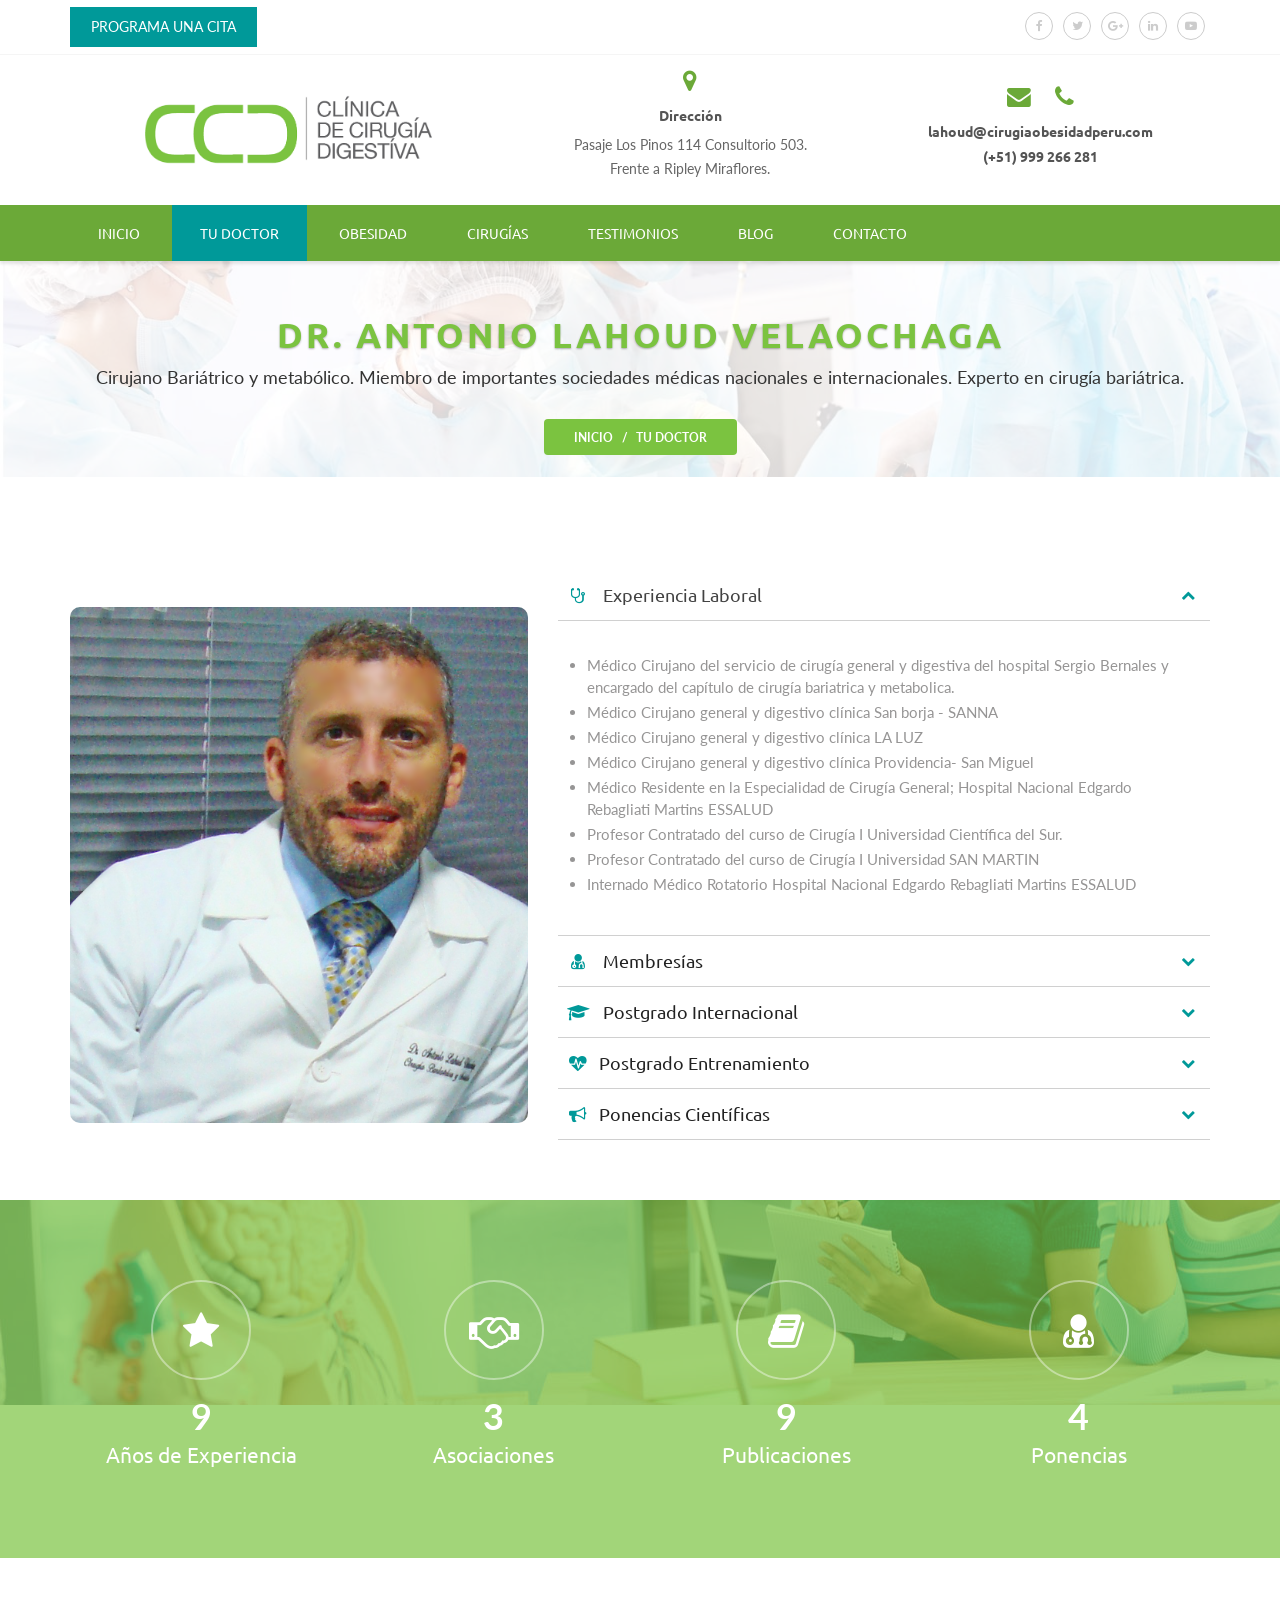
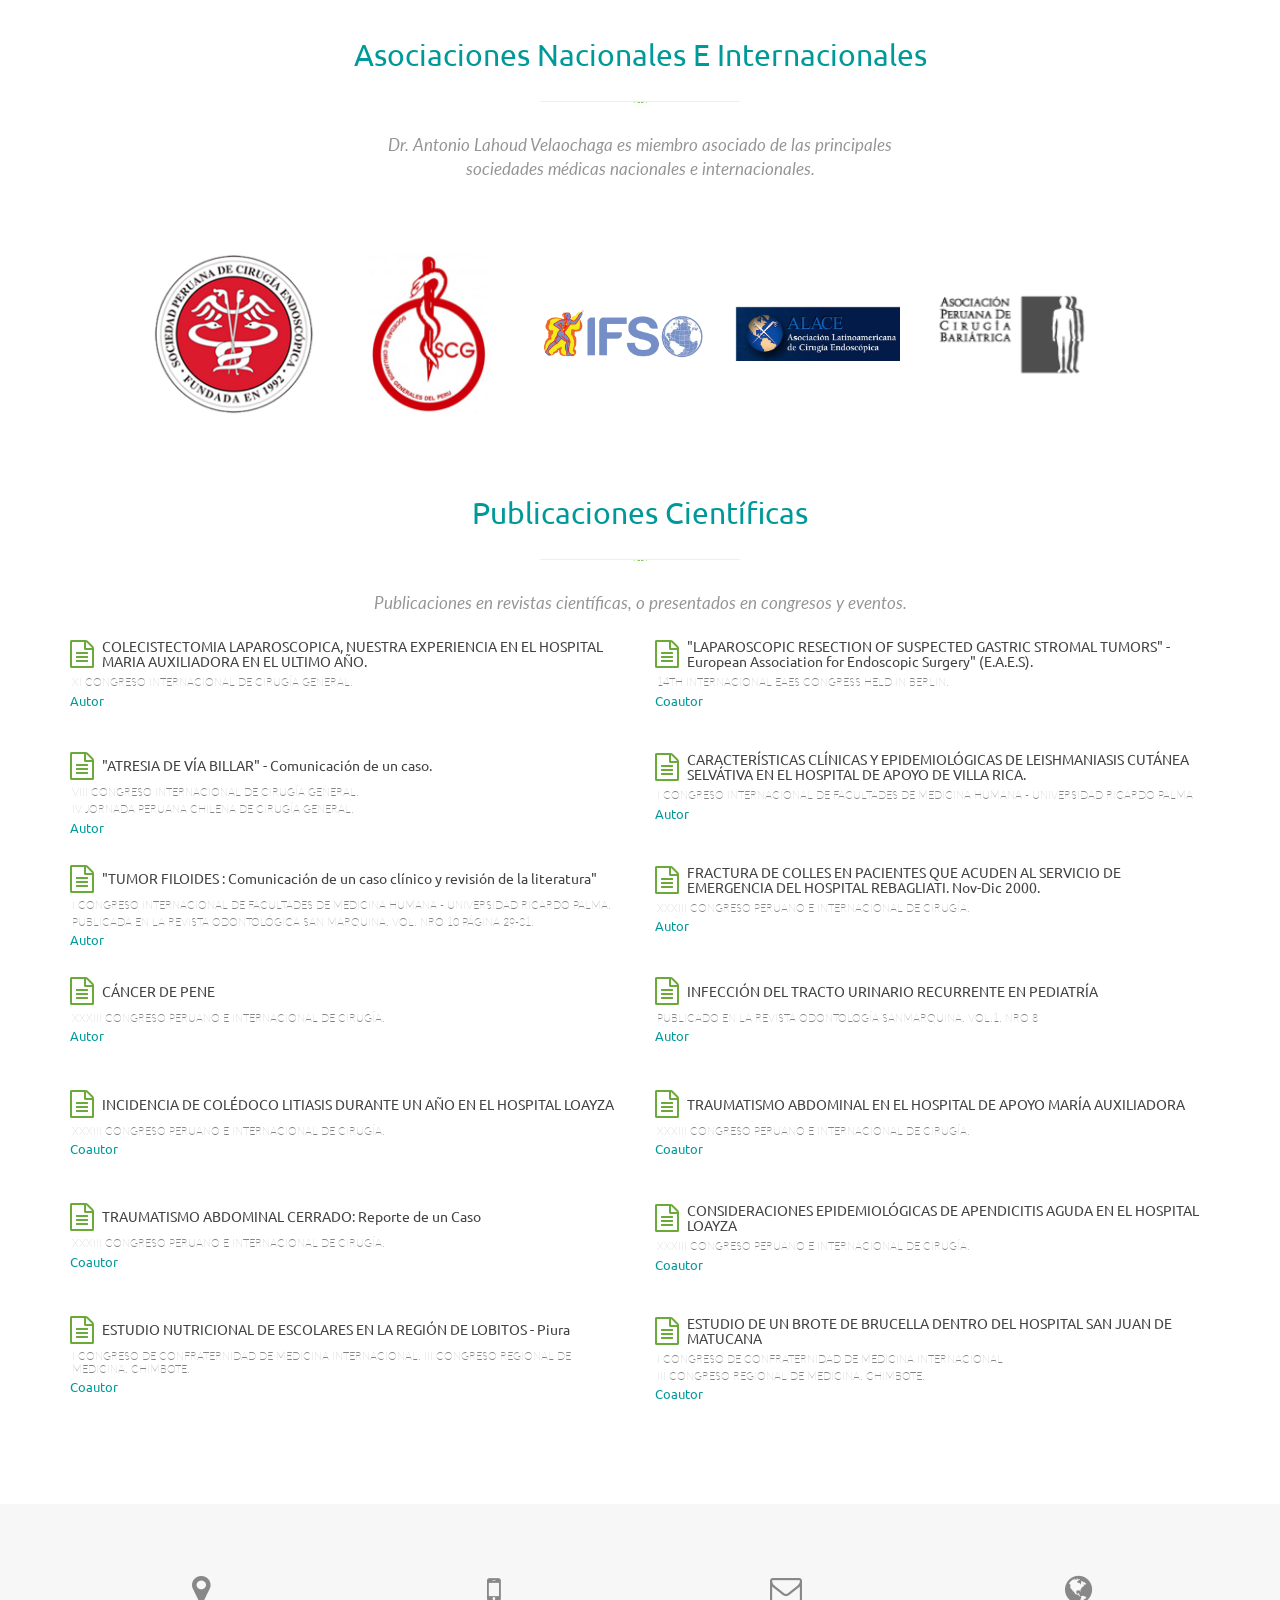
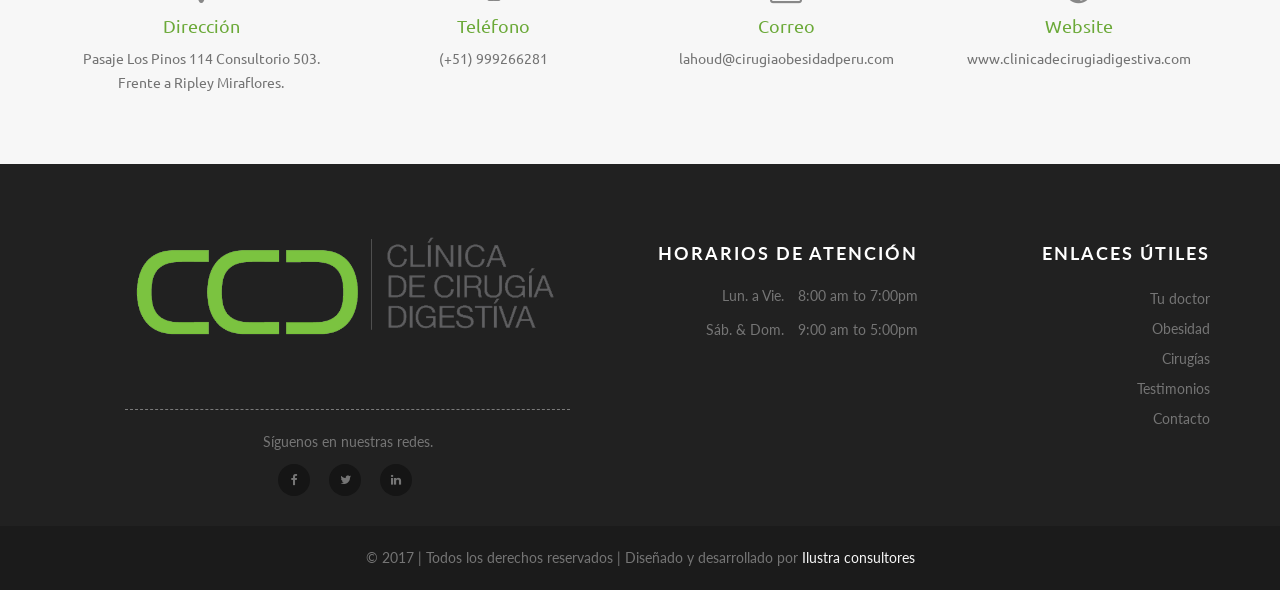
==== 02-about-us-1.html @ 81f784bb "Avance website 50%" ====
<!DOCTYPE html>
<html lang="es">
<head>
<meta charset="utf-8">
<meta name="viewport" content="width=device-width, initial-scale=1">
<meta http-equiv="X-UA-Compatible" content="ie=edge">
<title>Dr. Antonio Lahoud | Cirujano Bariátrico </title>
<meta name="keywords" content="">
<meta name="description" content="">
<meta name="author" content="Dr. Antonio Lahoud">
<meta name="theme-color" content="#7bc340">
<link rel="apple-touch-icon" sizes="180x180" href="images/favicons/apple-touch-icon.png">
<link rel="icon" type="image/png" sizes="32x32" href="images/favicons/favicon-32x32.png">
<link rel="icon" type="image/png" sizes="16x16" href="images/favicons/favicon-16x16.png">
<link rel="manifest" href="images/favicons/manifest.json">
<link rel="mask-icon" href="images/favicons/safari-pinned-tab.svg" color="#5bbad5">
<!-- FONTS ONLINE -->
<link href='http://fonts.googleapis.com/css?family=Raleway:500,600,700,100,800,900,400,200,300' rel='stylesheet' type='text/css'>

<!--MAIN STYLE-->
<link href="css/bootstrap.min.css" rel="stylesheet" type="text/css">
<link href="css/main.css" rel="stylesheet" type="text/css">
<link href="css/style.css" rel="stylesheet" type="text/css">
<link href="css/responsive.css" rel="stylesheet" type="text/css">
<link href="css/animate.css" rel="stylesheet" type="text/css">
<link href="https://maxcdn.bootstrapcdn.com/font-awesome/4.7.0/css/font-awesome.min.css" rel="stylesheet" integrity="sha384-wvfXpqpZZVQGK6TAh5PVlGOfQNHSoD2xbE+QkPxCAFlNEevoEH3Sl0sibVcOQVnN" crossorigin="anonymous">
<link href="css/ionicons.min.css" rel="stylesheet" type="text/css">
<link rel="stylesheet" href="css/version.css">

<!-- HTML5 Shim and Respond.js IE8 support of HTML5 elements and media queries -->
<!-- WARNING: Respond.js doesn't work if you view the page via file:// -->
<!--[if lt IE 9]>
    <script src="https://oss.maxcdn.com/libs/html5shiv/3.7.0/html5shiv.js"></script>
    <script src="https://oss.maxcdn.com/libs/respond.js/1.4.2/respond.min.js"></script>
<![endif]-->

</head>
<body>

<!-- Page Wrap ===========================================-->
<div id="wrap">

  <!-- TOP BAR ===========================================-->
  <div class="top-bar light">
    <div class="container">
      <ul class="pull-left">
        <li class="btn-call"><a href="index.html">Programa una cita</a></li>
      </ul>

      <!-- SOCIAL ICONS ===========================================-->
      <ul class="social_icons">
        <li class="facebook"><a href="#."><i class="fa fa-facebook"></i> </a></li>
        <li class="twitter"><a href="#."><i class="fa fa-twitter"></i> </a></li>
        <li class="googleplus"><a href="#."><i class="fa fa-google-plus"></i> </a></li>
        <li class="linkedin"><a href="#."><i class="fa fa-linkedin"></i> </a></li>
        <li class="youtube"><a href="#."><i class="fa fa-youtube-play"></i> </a></li>
      </ul>
    </div>
  </div>
  <!-- HEADER ===========================================-->
  <header>
    <div class="container" id="header-brand">
      <div class="row">
        <div class="col-12 col-md-5 text-center item">
          <img src="images/logo.png" class="img-responsive" alt="">
        </div>
        <div class="col-12 col-md-3 text-center item">
          <i class="fa fa-map-marker"></i>
          <h4>Dirección</h4>
          <p>Pasaje Los Pinos 114 Consultorio 503. <br> Frente a Ripley Miraflores.</p>
        </div>
        <div class="col-12 col-md-4 text-center item">
          <i class="fa fa-envelope margin-r-20"></i>
          <i class="fa fa-phone"></i>
          <h4>lahoud@cirugiaobesidadperu.com</h4>
          <h4>(+51) 999 266 281</h4>
        </div>
      </div>
    </div>
    <div class="container-fluid" id="mainmenu">
      <!--======= LOGO =========-
      <div class="logo"> <a href="index.html"><img src="images/logo.png" alt="" ></a> </div>-->

      <!--======= NAVIGATION =========-->
      <nav class="webimenu container">
         <ul  class="ownmenu">
           <li><a href="index.html">Inicio</a></li>
           <li class="active"><a href="02-about-us-1.html">Tu doctor</a></li>
           <li><a href="obesidad.html">Obesidad </a>
             <ul class="dropdown">
               <li><a href="services.html">SERVICES</a></li>
               <li><a href="services-1.html">SERVICES 2</a></li>
             </ul>
           </li>
           <li><a href="03-department.html">Cirugías </a> </li>
           <li><a href="05-doctors.html">Testimonios </a>
             <ul class="dropdown">
               <li><a href="gallery.html">GALLERY</a></li>
               <li><a href="gallery-2-col.html">GALLERY 2 col</a></li>
               <li><a href="gallery-3-col.html">GALLERY 3 col</a></li>
               <li><a href="gallery-4-col.html">GALLERY 4 col</a></li>
             </ul>
           </li>
           <li><a href="index.html">Blog</a>
             <!--======= MEGA MENU =========-->
             <div class="megamenu full-width">
               <div class="row nav-post">
                 <div class="col-sm-6 boder-da-r">
                   <ul>
                     <li><a href="index.html">Home</a></li>
                     <li><a href="index-1.html">Home Slider</a></li>
                     <li><a href="index-2.html">Home 2</a></li>
                     <li><a href="index-header.html">header 1</a></li>
                     <li><a href="appointment.html">Appointment</a></li>
                     <li><a href="02-about-us.html">About</a></li>
                     <li><a href="02-about-us-1.html">About 2</a></li>
                     <li><a href="services.html">SERVICES</a></li>
                     <li><a href="services-1.html">SERVICES 2</a></li>
                     <li><a href="03-department.html">Department</a></li>
                     <li><a href="04-department-detail.html">Department Detail</a></li>
                     <li><a href="team.html">TEAM</a></li>
                     <li><a href="05-doctors.html">Doctors</a></li>
                     <li><a href="05-doctors-1.html">Doctors 2</a></li>
                   </ul>
                 </div>
                 <div class="col-sm-6">
                   <ul>
                     <li><a href="gallery.html">GALLERY</a></li>
                     <li><a href="gallery-2-col.html">GALLERY 2 col</a></li>
                     <li><a href="gallery-3-col.html">GALLERY 3 col</a></li>
                     <li><a href="gallery-4-col.html">GALLERY 4 col</a></li>
                     <li><a href="07-timetable.html">Timetable</a></li>
                     <li><a href="08-blog.html">Blog</a></li>
                     <li><a href="09-blog-single.html">Blog Single</a></li>
                     <li><a href="10-shop.html">Shop</a></li>
                     <li><a href="11-product-detail.html">Product Detail</a></li>
                     <li><a href="12-contact.html">Contact</a></li>
                     <li><a href="shortcodes.html">Shortcodes</a></li>
                     <li><a href="coming-soon.html">Coming Soon</a></li>
                     <li><a href="404.html">404</a></li>
                   </ul>
                 </div>
               </div>
             </div>
           </li>
           <li><a href="12-contact.html">Contacto</a> </li>
         </ul>
       </nav>
    </div>
  </header>

  <!--======= SUB BANNER =========-->
  <section class="sub-banner" data-stellar-background-ratio="0.5">
    <div class="overlay">
      <div class="container">
        <h3>DR. ANTONIO LAHOUD Velaochaga</h3>
        <p>Cirujano Bariátrico y metabólico. Miembro de importantes sociedades médicas nacionales e internacionales. Experto en cirugía bariátrica.</p>

        <!--======= Breadcrumbs =========-->
          <ol class="breadcrumb">
            <li><a href="index.html">Inicio</a></li>
            <li class="active">TU DOCTOR</li>
          </ol>
      </div>
    </div>
  </section>

  <!--======= CONTENT =========-->
  <div class="content fix-nav-space">

    <!--======= ABOUT US =========-->
    <div class="about-us">

      <!--======= TIME LINE SECTION =========-->
      <div class="time-line-sec time-line-2">
        <div class="container">
          <div class="row" style="display:flex; align-items:center;">

            <!-- Text Section -->
            <div class="col-md-5">
              <img src="images/profile.png" class="img-responsive profile" alt="">
            </div>

            <!-- Text Section -->
            <div class="col-md-7">
              <div class="panel-group" id="accordion">
                <div class="panel panel-default">

                  <!--======= PANEL HEADING =========-->
                  <div class="panel-heading">
                    <h4 class="panel-title"> <a data-toggle="collapse" data-parent="#accordion" href="#collapseOne"> <span class="icon-accor"><i class="fa fa-stethoscope"></i></span> Experiencia laboral</a> </h4>
                  </div>

                  <!--======= ADD INFO HERE =========-->
                  <div id="collapseOne" class="panel-collapse collapse in">
                    <div class="panel-body">
                      <ul>
                        <li>Médico Cirujano del servicio de cirugía general y digestiva del hospital Sergio Bernales y encargado del capítulo de cirugía bariatrica y metabolica.</li>
                        <li>Médico Cirujano general y digestivo clínica San borja - SANNA</li>
                        <li>Médico Cirujano general y digestivo clínica LA LUZ</li>
                        <li>Médico Cirujano general y digestivo clínica Providencia- San Miguel</li>
                        <li>Médico Residente en la Especialidad de Cirugía General; Hospital Nacional Edgardo Rebagliati Martins ESSALUD</li>
                        <li>Profesor Contratado del curso de Cirugía I Universidad Científica del Sur.</li>
                        <li>Profesor Contratado del curso de Cirugía I Universidad SAN MARTIN</li>
                        <li>Internado Médico Rotatorio Hospital Nacional Edgardo Rebagliati Martins ESSALUD</li>
                      </ul>
                    </div>
                  </div>
                </div>

                <!--======= ACCORDING 2 =========-->
                <div class="panel panel-default">
                  <div class="panel-heading">
                    <h4 class="panel-title"> <a data-toggle="collapse" data-parent="#accordion" href="#collapseTwo" class="collapsed"><span class="icon-accor"><i class="fa fa-user-md"></i></span> Membresías</a> </h4>
                  </div>

                  <!--======= ADD INFO HERE =========-->
                  <div id="collapseTwo" class="panel-collapse collapse">
                    <div class="panel-body">
                      <ul>
                        <li>Miembro de la Asociación Peruana de Cirugía Bariátrica</li>
                        <li>Miembro de la IFSO, International Federation for the Surgery of Obesity</li>
                        <li>Miembro de ALACE ASOCIACION LATINOAMERICANA DE CIRUJANOS ENDOSCOPICOS</li>
                        <li>Miembro de la Sociedad Peruana de Cirugía Endoscópica</li>
                      </ul>
                    </div>
                  </div>
                </div>

                <!--======= ACCORDING 3 =========-->
                <div class="panel panel-default">
                  <div class="panel-heading">
                    <h4 class="panel-title"> <a data-toggle="collapse" data-parent="#accordion" href="#collapseThree" class="collapsed"><span class="icon-accor"><i class="fa fa-graduation-cap"></i></span> Postgrado internacional</a> </h4>
                  </div>

                  <!--======= ADD INFO HERE =========-->
                  <div id="collapseThree" class="panel-collapse collapse">
                    <div class="panel-body">
                      <ul>
                        <li>Maestría en Medicina con Mención en Cirugía USMP. Diciembre 2007.GRADO DE MAESTRO EN MEDICINA CON MENCION EN CIRUGIA.</li>
                        <li>Ministerio de ciencia y salud de ESPAÑA, Homologación de titulo de Medico-Cirujano. Año 2006</li>
                        <li>Post Grado - Entrenamiento de Cirugía Bariátrica en el servicio de Cirugía Bariátrica y Metabólica. Hospital Almater. México - Baja California.</li>
                        <li>Reunión de Cirugía Bariátrica y Metabólica. Puebla - México.</li>
                        <li>"Avances notables en Cirugía" Hospital General Calixto García. La Habana. Cuba. 720 horas. Calificación Excelente</li>
                        <li>Rotación Externa en Cirugía Laparoscópica en el servicio de Cirugía General y Digestiva del Hospital de la Santa Creu y Sant Pau de la Universidad de Barcelona - Espana Calificación Excelente</li>
                        <li>VI Curso de Formación en Cirugía Endoscópica para residentes y especialistas de Cirugía general y aparato digestivo. Hospital general de Castello.Universidad de Valencia - España. 34 Horas</li>
                        <li>Asistente al Congreso Latinoamericano de Cirugia Bariátrica y Metabólica IFSO. Cartagena Colombia Marzo 2011</li>
                        <li>American Institute of TeleSurgery. Certificate of Training in minimal Access surgery. IRCAD Marzo 2012</li>
                      </ul>
                    </div>
                  </div>
                </div>

                <!--======= ACCORDING 3 =========-->
                <div class="panel panel-default">
                  <div class="panel-heading">
                    <h4 class="panel-title"> <a data-toggle="collapse" data-parent="#accordion" href="#collapseFour" class="collapsed"><span class="icon-accor"><i class="fa fa-heartbeat"></i></span>Postgrado entrenamiento</a> </h4>
                  </div>

                  <!--======= ADD INFO HERE =========-->
                  <div id="collapseFour" class="panel-collapse collapse">
                    <div class="panel-body">
                      <ul>
                        <li>Programa Avanzado de Apoyo Vital en Trauma Para Médicos. ATLS 48 horas</li>
                        <li>Reunión de Cirugía Bariátrica y Metabólica. Puebla - México.</li>
                      </ul>
                    </div>
                  </div>
                </div>

                <!--======= ACCORDING 3 =========-->
                <div class="panel panel-default">
                  <div class="panel-heading">
                    <h4 class="panel-title"> <a data-toggle="collapse" data-parent="#accordion" href="#collapseSix" class="collapsed"><span class="icon-accor"><i class="fa fa-bullhorn"></i></span>Ponencias científicas</a> </h4>
                  </div>

                  <!--======= ADD INFO HERE =========-->
                  <div id="collapseSix" class="panel-collapse collapse">
                    <div class="panel-body">
                      <ul>
                        <li>Ponente en el tema, Colecistectomía Laparoscópica nuestra experiencia en el Hospital María Auxiliadora en el ultimo año, Congreso Internacional de Cirugía General SCGP.</li>
                        <li>Ponente en el tema "Procesos Quirúrgicos en la Cavidad Oral" Seminario Taller "Modelo de la Investigación Odontológica" Universidad Nacional Mayor de San Marcos.</li>
                        <li>Ponente en el tema "Lesiones Neoplásicas de la Cavidad Oral" Congreso de Medicina Oral. Universidad Nacional Mayor de San Marcos.</li>
                        <li>Ponente en el tema "Diabetes y su Repercusión en la Cavidad Oral" Seminario Taller "Modelo de la Investigación Odontológica" Universidad Nacional Mayor de San Marcos.</li>
                        <li>Ponente en el tema "Manejo de Antibiótico en los procesos Infecciosos agudos de la Cavidad Oral" Congreso de Medicina Oral. Universidad Nacional Mayor de San Marcos.</li>
                        <li>Ponente en el seminario taller "Estructura de un modelo de investigación estomatológica"</li>
                        <li>Ponente en el tema "Factores que condicionan aparición de hiperreactividad bronquial en niños menores de 5 años en P.S Rinconada. I Congreso Internacional de Facultades de Medicina Humana. Universidad Ricardo Palma.</li>
                        <li>Ponente en el tema. "Incidencia de Colédoco litiasis en el Hospital Loayza. Marzo 1999 al 2000" XXXIII Congreso Peruano e Internacional de Cirugía.</li>
                      </ul>
                    </div>
                  </div>
                </div>

              </div>
            </div>
          </div>
        </div>
      </div>
    </div>

    <!--======= COUNTER =========-->
    <div id="counters" data-stellar-background-ratio="0.5">
      <div class="overlay">
        <div class="container">
          <ul class="row">

            <!--======= PROPOSALS SENT =========-->
            <li class="col-sm-3"> <i class="fa fa-star"></i> <span class="count1">+15</span>
              <p>Años de Experiencia</p>
            </li>

            <!--======= PROPOSALS SENT =========-->
            <li class="col-sm-3"> <i class="fa fa-handshake-o"></i> <span class="count2">6</span>
              <p>Asociaciones</p>
            </li>

            <!--======= AWARDS WON =========-->
            <li class="col-sm-3"> <i class="fa fa-book"></i> <span class="count3">+16</span>
              <p>Publicaciones</p>
            </li>
            <li class="col-sm-3"> <i class="fa fa-user-md"></i> <span class="count4">8</span>
              <p>Ponencias</p>
            </li>
          </ul>
        </div>
      </div>
    </div>

    <!--======= DOCTOR LIST =========-->
    <div class="doctr-list no-padding-b">
      <div class="doctor-list">
        <div class="container">

          <!--======= TITTLE =========-->
          <div class="tittle tittle-2">
            <h3>Asociaciones nacionales e internacionales</h3>
            <hr>
            <p>Dr. Antonio Lahoud Velaochaga es miembro asociado de las principales sociedades médicas nacionales e internacionales.</p>
          </div>

          <!-- Soctor List Slider -->
          <div class="doct-list-style">
            <div class="item"><img class="img-responsive" src="images/spce.png" alt="" ></div>
            <div class="item"> <img class="img-responsive" src="images/spcg.jpg" alt="" ></div>
            <div class="item"> <img class="img-responsive" src="images/ifso.png" alt="" ></div>
            <div class="item"> <img class="img-responsive" src="images/alace.png" alt="" ></div>
            <div class="item"> <img class="img-responsive" src="images/apcb.png" alt="" ></div>
          </div>
        </div>
      </div>
    </div>


    <!--======= Our Services =========-->
    <div id="services" class="services-about ser-style-2">
      <div class="container">
        <!-- Tittle -->
        <div class="tittle tittle-2 ">
          <h3>Publicaciones científicas</h3>
          <hr>
          <p>Publicaciones en revistas científicas, o presentados en congresos y eventos.</p>
        </div>
        <div class="row">
          <div class="col-md-6 item-post">
            <h4><i class="fa fa-file-text-o fa-2x fa-pull-left"></i> COLECISTECTOMIA LAPAROSCOPICA, NUESTRA EXPERIENCIA EN EL HOSPITAL MARIA AUXILIADORA EN EL ULTIMO AÑO.</h4>
            <h6>XI Congreso Internacional de Cirugía General.</h6>
            <small>Autor</small>
          </div>
          <div class="col-md-6 item-post">
            <h4><i class="fa fa-file-text-o fa-2x fa-pull-left"></i> "LAPAROSCOPIC RESECTION OF SUSPECTED GASTRIC STROMAL TUMORS" - European Association for Endoscopic Surgery" (E.A.E.S).</h4>
            <h6>14th INTERNACIONAL EAES CONGRESS HELD IN BERLIN.</h6>
            <small>Coautor</small>
          </div>
          <div class="col-md-6 item-post">
            <h4><i class="fa fa-file-text-o fa-2x fa-pull-left"></i> "ATRESIA DE VÍA BILLAR" - Comunicación de un caso.</h4>
            <h6>VIII Congreso Internacional de Cirugía general.</h6>
            <h6>IV jornada Peruana Chilena de Cirugía general.</h6>
            <small>Autor</small>
          </div>
          <div class="col-md-6 item-post">
            <h4><i class="fa fa-file-text-o fa-2x fa-pull-left"></i> CARACTERÍSTICAS CLÍNICAS Y EPIDEMIOLÓGICAS DE LEISHMANIASIS CUTÁNEA SELVÁTIVA EN EL HOSPITAL DE APOYO DE VILLA RICA.</h4>
            <h6>I Congreso Internacional de Facultades de Medicina Humana - Universidad Ricardo Palma</h6>
            <small>Autor</small>
          </div>
          <div class="col-md-6 item-post">
            <h4><i class="fa fa-file-text-o fa-2x fa-pull-left"></i> "TUMOR FILOIDES : Comunicación de un caso clínico y revisión de la literatura"</h4>
            <h6>I Congreso Internacional de Facultades de Medicina Humana - Universidad Ricardo Palma.</h6>
            <h6>Publicada en la revista Odontológica San Marquina. Vol. Nro 10 Página 29-31.</h6>
            <small>Autor</small>
          </div>
          <div class="col-md-6 item-post">
            <h4><i class="fa fa-file-text-o fa-2x fa-pull-left"></i> FRACTURA DE COLLES EN PACIENTES QUE ACUDEN AL SERVICIO DE EMERGENCIA DEL HOSPITAL REBAGLIATI. Nov-Dic 2000.</h4>
            <h6>XXXIII Congreso Peruano e Internacional de Cirugía.</h6>
            <small>Autor</small>
          </div>
          <div class="col-md-6 item-post">
            <h4><i class="fa fa-file-text-o fa-2x fa-pull-left"></i> CÁNCER DE PENE</h4>
            <h6>XXXIII Congreso Peruano e Internacional de Cirugía.</h6>
            <small>Autor</small>
          </div>
          <div class="col-md-6 item-post">
            <h4><i class="fa fa-file-text-o fa-2x fa-pull-left"></i> INFECCIÓN DEL TRACTO URINARIO RECURRENTE EN PEDIATRÍA</h4>
            <h6>Publicado en la Revista Odontología Sanmarquina. Vol.1. Nro 8</h6>
            <small>Autor</small>
          </div>
          <div class="col-md-6 item-post">
            <h4><i class="fa fa-file-text-o fa-2x fa-pull-left"></i> INCIDENCIA DE COLÉDOCO LITIASIS DURANTE UN AÑO EN EL HOSPITAL LOAYZA</h4>
            <h6>XXXIII Congreso Peruano e Internacional de Cirugía.</h6>
            <small>Coautor</small>
          </div>
          <div class="col-md-6 item-post">
            <h4><i class="fa fa-file-text-o fa-2x fa-pull-left"></i> TRAUMATISMO ABDOMINAL EN EL HOSPITAL DE APOYO MARÍA AUXILIADORA</h4>
            <h6>XXXIII Congreso Peruano e Internacional de Cirugía.</h6>
            <small>Coautor</small>
          </div>
          <div class="col-md-6 item-post">
            <h4><i class="fa fa-file-text-o fa-2x fa-pull-left"></i> TRAUMATISMO ABDOMINAL CERRADO: Reporte de un Caso</h4>
            <h6>XXXIII Congreso Peruano e Internacional de Cirugía.</h6>
            <small>Coautor</small>
          </div>
          <div class="col-md-6 item-post">
            <h4><i class="fa fa-file-text-o fa-2x fa-pull-left"></i> CONSIDERACIONES EPIDEMIOLÓGICAS DE APENDICITIS AGUDA EN EL HOSPITAL LOAYZA</h4>
            <h6>XXXIII Congreso Peruano e Internacional de Cirugía.</h6>
            <small>Coautor</small>
          </div>
          <div class="col-md-6 item-post">
            <h4><i class="fa fa-file-text-o fa-2x fa-pull-left"></i> ESTUDIO NUTRICIONAL DE ESCOLARES EN LA REGIÓN DE LOBITOS - Piura</h4>
            <h6>I Congreso de Confraternidad de Medicina Internacional. III Congreso Regional de Medicina. Chimbote.</h6>
            <small>Coautor</small>
          </div>
          <div class="col-md-6 item-post">
            <h4><i class="fa fa-file-text-o fa-2x fa-pull-left"></i> ESTUDIO DE UN BROTE DE BRUCELLA DENTRO DEL HOSPITAL SAN JUAN DE MATUCANA</h4>
            <h6>I Congreso de Confraternidad de Medicina Internacional</h6>
            <h6>III Congreso Regional de Medicina. Chimbote.</h6>
            <small>Coautor</small>
          </div>
        </div>
      </div>
    </div>

    <!--======= Contact Info =========-->
    <section class="contact-info">
      <div class="container">

        <!--Address-->
        <ul class="row">
          <li class="col-md-3"> <i class="fa fa-map-marker"></i>
            <h5>Dirección</h5>
            <p>Pasaje Los Pinos 114 Consultorio 503. Frente a Ripley Miraflores.</p>
          </li>

          <!--Hot line-->
          <li class="col-md-3"> <i class="fa fa-mobile"></i>
            <h5>Teléfono</h5>
            <p>(+51) 999266281</p>
          </li>

          <!--Email Contact-->
          <li class="col-md-3"> <i class="fa fa-envelope-o"></i>
            <h5>Correo</h5>
            <p>lahoud@cirugiaobesidadperu.com</p>
          </li>

          <!--Website-->
          <li class="col-md-3"> <i class="fa fa-globe"></i>
            <h5>Website</h5>
            <p>www.clinicadecirugiadigestiva.com </p>
          </li>
        </ul>
      </div>
    </section>
  </div>

  <!--======= FOOTER =========-->
  <footer>
    <div class="container">

      <!-- Row -->
      <div class="row">

        <!-- Latest Tweet -
        <div class="col-md-3">
          <div class="latest-tweet">
            <h5>Latest tweets</h5>
            <ul>

              <!--Tweet 1 -
              <li>
                <p><span>@medikal</span> Sweets and Bakers
                  WordPress Theme' on @EnvatoMarket by themefore<a href="#."> http://t.co/we8Kf0</a></p>
                <span class="date"> - Thursday April 9, 2015</span> </li>

              <!--Tweet 2 -
              <li>
                <p><span>@medikal</span> In hendrerit in molestie consequat in <a href="#."> http://t.co/we8Kf0</a></p>
                <span class="date"> - Thursday April 9, 2015</span> </li>

              <!--Tweet 3 -
              <li>
                <p><span>@medikal</span> Duis autem vel eum iriure <span>@medikal</span> dolor in hendrerit in molestie consequat <a href="#."> http://t.co/we8Kf0</a></p>
                <span class="date"> - Thursday April 9, 2015</span> </li>
            </ul>
          </div>
        </div>-->

        <!-- About Us -->
        <div class="col-md-6">
          <div class="small-info"> <img src="images/logofoot.png" class="img-responsive" alt="">
            <ul class="social_icons">
              <p>Síguenos en nuestras redes.</p>
              <li class="facebook"><a href="#."><i class="fa fa-facebook"></i> </a></li>
              <li class="twitter"><a href="#."><i class="fa fa-twitter"></i> </a></li>
              <li class="linkedin"><a href="#."><i class="fa fa-linkedin"></i> </a></li>
            </ul>

            <!-- News Letter -
            <h5>register newsletter</h5>
            <form>
              <input type="email" placeholder="Enter your email here" required>
              <button type="submit"> Subscribe</button>
            </form>-->
          </div>
        </div>

        <!-- Patient Guide -->
        <div class="col-md-3">
          <div class="links text-right">
            <div class="timing">
              <h5>Horarios de atención</h5>
              <p>Lun. a Vie. <span> 8:00 am to 7:00pm</span></p>
              <p>Sáb. & Dom. <span>9:00 am to 5:00pm</span></p>
            </div>
          </div>
        </div>
        <div class="col-md-3">
          <div class="links text-right">
            <h5>Enlaces útiles</h5>
            <ul>
              <li><a href="#.">Tu doctor</a></li>
              <li><a href="#."> Obesidad</a></li>
              <li><a href="#."> Cirugías</a></li>
              <li><a href="#."> Testimonios</a></li>
              <li><a href="#."> Contacto</a></li>
            </ul>

            <!-- Timing -->
          </div>
        </div>
      </div>
    </div>

    <!-- Rights -->
    <div class="rights">
      <p>&copy; 2017 | Todos los derechos reservados | Diseñado y desarrollado por <a href="http://www.ilustraconsultores.com">Ilustra consultores</a></p>
    </div>
  </footer>
</div>
<!-- Wrap End -->
<script src="js/jquery-1.11.0.min.js"></script>
<script src="js/bootstrap.min.js"></script>
<script src="js/own-menu.js"></script>
<script src="js/owl.carousel.min.js"></script>
<script src="js/jquery.superslides.js"></script>
<script src="js/masonry.pkgd.min.js"></script>
<script src="js/jquery.stellar.min.js"></script>
<script src="js/jquery-ui-1.10.3.custom.js"></script>
<script src="js/jquery.magnific-popup.min.js"></script>
<script src="js/jquery.isotope.min.js"></script>
<script src="js/jquery.flexslider-min.js"></script>
<script src="js/appointment.js"></script>
<script src="js/jquery.downCount.js"></script>
<script src="js/counter.js"></script>
<script src="js/main.js"></script>
</body>
</html>
---- css/main.css ----
/* MENU CONFIGURATION
**********************************************************/
.ownmenu {
	width: 100%;
	margin: 0;
	list-style: none;
}
.ownmenu li {
	display: inline-block;
}
.ownmenu a {
	-o-transition: all .3s linear;
	-webkit-transition: all .3s linear;
	-moz-transition: all .3s linear;
	transition: all .3s linear;
	outline: none;
	z-index: 10;
}
/* DROPDOWN CONFIGURATION
**********************************************************/
.ownmenu ul.dropdown, .ownmenu ul.dropdown li ul.dropdown {
	list-style: none;
	margin: 0;
	padding: 0;
	display: none;
	position: absolute;
	z-index: 99;
	padding-left: 0px;
	width: 250px;
	background: none;
}
.ownmenu ul.dropdown {
	top: 80px;
}
.ownmenu ul.dropdown li ul.dropdown {
	left: 100%;
	top: inherit;
}
.ownmenu ul.dropdown li {
	clear: both;
	width: 100%;
}
.ownmenu ul.dropdown li a {
	width: 100%;
	padding: 12px 24px 12px;
	display: inline-block;
	float: left;
	clear: both;
	text-decoration: none;
	color: #999;
	box-sizing: border-box;
	-moz-box-sizing: border-box;
	-webkit-box-sizing: border-box;
}
.ownmenu ul.dropdown li:hover > a {
	background: #e0e0e0;
	color: #555;
}
/* dropdowns to left side */
.ownmenu ul.dropdown li ul.dropdown.left {
	left: auto;
	right: 100%;
}
/* SUBMENU INDICATORS
**********************************************************/
.ownmenu .indicator {
	position: relative;
	right: 5px;
	font-size: 14px;
	float: right;
}
.ownmenu ul li .indicator {
	font-size: 12px;
	top: 1px;
	left: 10px;
}
/* MEGAMENU
**********************************************************/
.ownmenu > li > .megamenu {
	position: absolute;
	display: none;
	background: #fff;
	width: 25%;
	top: 80px;
	font-size: 12px;
	color: #999;
	z-index: 99;
	padding:0 0px;
	-webkit-box-sizing: border-box;
	-moz-box-sizing: border-box;
	box-sizing: border-box;
}
/* megamenu list */
.ownmenu li > .megamenu ul {
	margin: 0 0 20px 0;
	float: left;
	padding: 0;
	display: block;
	position: relative;
}
.ownmenu li > .megamenu ul li {
	width: 100%;
	padding:0px;
}
.ownmenu li > .megamenu ul li.title {
	margin: 0 0 8px;
	padding: 0 0 5px;
	font-size: 14px;
	border-bottom: solid 1px #666;
}
/* megamenu h5 */
.ownmenu li > .megamenu h5 {
	width: 100%;
	margin: 0;
	padding: 0;
}
/* megamenu links */
.ownmenu li > .megamenu a {
	color: #999;
	text-decoration: none;
	font-size: 12px;
	-webkit-transition: color 0.3s linear;
	-moz-transition: color 0.3s linear;
	-o-transition: color 0.3s linear;
	transition: color 0.3s linear;
}
.ownmenu li > .megamenu a:hover {
	color: #dedede;
}
/* megamenu images */
.ownmenu .megamenu img {
	width: 100%;
	-webkit-transition: border 0.3s linear;
	-moz-transition: border 0.3s linear;
	-o-transition: border 0.3s linear;
	transition: border 0.3s linear;
}
/* to fix right attribute on submenus (menu aligned to left (default)) */
.ownmenu > li.fix-sub > .megamenu, .ownmenu > li.fix-sub > .megamenu.half-width, .ownmenu > li.fix-sub > .dropdown {
	right: 0;
}
/* MEGAMENU WIDTHS
**********************************************************/
.ownmenu > li > .megamenu.half-width {
	width: 50%;
}
.ownmenu > li > .megamenu.full-width {
	width: 100%;
	left: 0;
}
/* MEGAMENU FORM CONFIGURATION
**********************************************************/
.ownmenu li > .megamenu form {
	width: 100%;
}
/* megamenu inputs */
.ownmenu li > .megamenu form input[type="text"], .ownmenu li > .megamenu form textarea {
	padding: 5px;
	color: #999;
	background: #444;
	font-size: 14px;
	border: solid 1px transparent;
	outline: none;
	-webkit-box-sizing: border-box;
	-moz-box-sizing: border-box;
	box-sizing: border-box;
	-webkit-transition: border 0.3s linear;
	-moz-transition: border 0.3s linear;
	-o-transition: border 0.3s linear;
	transition: border 0.3s linear;
}
.ownmenu li > .megamenu form input[type="text"]:focus, .ownmenu li > .megamenu form textarea:focus {
	border-color: #e0e0e0;
}
.ownmenu li > .megamenu form input[type="text"] {
	width: 100%;
	margin-top: 10px;
}
.ownmenu li > .megamenu form textarea {
	width: 100%;
	margin-top: 10px;
}
.ownmenu li > .megamenu form input[type="submit"] {
	width: 25%;
	float: right;
	height: 30px;
	margin-top: 10px;
	border: none;
	cursor: pointer;
	background: #444;
	color: #777;
	-webkit-transition: background 0.3s linear;
	-moz-transition: background 0.3s linear;
	-o-transition: background 0.3s linear;
	transition: background 0.3s linear;
}
.ownmenu li > .megamenu form input[type="submit"]:hover {
	background: #e0e0e0;
	color: #555;
}
/* MEGAMENU GRID SYSTEM
**********************************************************/
.megamenu .row {
	width: 100%;
	margin-top: 15px;
}
.megamenu .row:first-child {
	margin-top: 0;
}
.megamenu .row:before, .megamenu .row:after {
	display: table;
	content: "";
	line-height: 0;
}
.megamenu .row:after {
	clear: both;
}
.megamenu .row .col1, .megamenu .row .col2, .megamenu .row .col3, .megamenu .row .col4, .megamenu .row .col5, .megamenu .row .col6 {
	display: block;
	width: 100%;
	min-height: 20px;
	float: left;
	margin-left: 2.127659574468085%;
	-webkit-box-sizing: border-box;
	-moz-box-sizing: border-box;
	box-sizing: border-box;
}
.megamenu .row [class*="col"]:first-child {
	margin-left: 0;
}
.megamenu .row .col1 {
	width: 14.893617021276595%;
}
.megamenu .row .col2 {
	width: 31.914893617021278%;
}
.megamenu .row .col3 {
	width: 48.93617021276595%;
}
.megamenu .row .col4 {
	width: 65.95744680851064%;
}
.megamenu .row .col5 {
	width: 82.97872340425532%;
}
.megamenu .row .col6 {
	width: 100%;
}
/* RIGHT ALIGNMENT (MENU ITEM)
**********************************************************/
.ownmenu > li.right {
	float: right;
}
.ownmenu > li.right > .megamenu, .ownmenu > li.right > .megamenu.half-width, .ownmenu > li.right > .dropdown {
	right: 0;
}
/* to fix right attribute on submenus (menu aligned to right) */
.ownmenu > li.jsright {
	float: right;
}
.ownmenu > li.jsright.last > .megamenu, .ownmenu > li.jsright.last > .megamenu.half-width, .ownmenu > li.jsright.last > .dropdown {
	right: 0;
}
/* ICONS (FONT AWESOME)
**********************************************************/
.ownmenu > li > a > i {
	line-height: 23px !important;
	margin-right: 6px;
	font-size: 18px;
	float: left;
}
/* COLLAPSIBLE MENU
**********************************************************/
.ownmenu > li.showhide {
	display: none;
	width: 100%;
	height: 50px;
	cursor: pointer;
	color: #999;
}
.ownmenu > li.showhide span.title {
	margin: 15px 0 0 25px;
	float: left;
}
.ownmenu > li.showhide span.icon {
	margin: 17px 20px;
	float: right;
}
.ownmenu > li.showhide .icon em {
	margin-bottom: 3px;
	display: block;
	width: 20px;
	height: 2px;
	background: #999;
}
/* RESPONSIVE LAYOUT
**********************************************************/
@media (max-width: 767px) {
.ownmenu > li {
	display: block;
	width: 100%;
	box-sizing: border-box;
	-moz-box-sizing: border-box;
	-webkit-box-sizing: border-box;
}
.ownmenu > li > a {
	padding: 15px 25px;
}
.ownmenu a {
	width: 100%;
	box-sizing: border-box;
	-moz-box-sizing: border-box;
	-webkit-box-sizing: border-box;
}
.ownmenu ul.dropdown, .ownmenu ul.dropdown li ul.dropdown {
	width: 100% !important;
	left: 0;
	position: static !important;
	border: none;
	box-sizing: border-box;
	-moz-box-sizing: border-box;
	-webkit-box-sizing: border-box;
}
.ownmenu ul.dropdown li {
	background: #fff !important;
	border: none;
}
.ownmenu ul.dropdown > li > a {
	padding-left: 40px !important;
}
.ownmenu > li > .megamenu {
	width: 100% !important;
	position: static;
	border-top: none;
}
.ownmenu > li > .megamenu .row [class*="col"] {
	float: none;
	display: block;
	width: 100% !important;
	margin-left: 0;
	margin-top: 15px;
	-webkit-box-sizing: border-box;
	-moz-box-sizing: border-box;
	box-sizing: border-box;
}
.ownmenu > li > .megamenu .row:first-child [class*="col"]:first-child {
	margin-top: 0;
}
.ownmenu > li > .megamenu .row {
	margin-top: 0;
}
.ownmenu > li > ul.dropdown > li > a {
	padding-left: 20px !important;
}
.ownmenu > li > ul.dropdown > li > ul.dropdown > li > a {
	padding-left: 60px !important;
}
.ownmenu > li > ul.dropdown > li > ul.dropdown > li > ul.dropdown > li > a {
	padding-left: 80px !important;
}
}
@media (min-width: 767px) and (max-width: 900px) {
.ownmenu > li > .megamenu {
	width: 100% !important;
	left: 0 !important;
}
}
.menu-toggle {
	width: 100%;
	margin: 0 auto;
	color: #fff;
	cursor: pointer;
	top: 0px;
	width: 45px;
	line-height: 45px;
	height: 44px;
	float: right;
	margin: 0px 0;
	text-align: center;
	padding: 0 0px;
	background: rgba(0,0,0,0.5);
}
@media (min-width: 991px) {
.menu-toggle {
	display: none;
}
}
@media(min-width:991px) {
header .ownmenu{
	display:block !important;
}
}
@media(max-width:767px) {
header .ownmenu {
    max-height: 450px;
    overflow-y: scroll;
	margin-top:20px;
}
}
.webimenu {
	/*width: auto;*/
}

.webimenu ul {
	list-style: none;
	padding: 0;
	margin: 0;
	display: none;
}
.webimenu ul li > ul {
	display: none;
}
.webimenu ul li > ul .sub-menu > a:before {
	content: '\f105';
	margin: 0;
	font-family: 'FontAwesome';
	position: absolute;
	right: 20px;
}
.webimenu ul li.sub-menu:hover > ul {
	display: block;
}
/*
 * jQuery FlexSlider v2.4.0
 * http://www.woothemes.com/flexslider/
 *
 * Copyright 2012 WooThemes
 * Free to use under the GPLv2 and later license.
 * http://www.gnu.org/licenses/gpl-2.0.html
 *
 * Contributing author: Tyler Smith (@mbmufffin)
 *
 */

/* ====================================================================================================================
 * RESETS
 * ====================================================================================================================*/
.flex-container a:hover, .flex-slider a:hover, .flex-container a:focus, .flex-slider a:focus {
	outline: none;
}
.slides, .slides > li, .flex-control-nav, .flex-direction-nav {
	margin: 0;
	padding: 0;
	list-style: none;
}
.flex-pauseplay span {
	text-transform: capitalize;
}
/* ====================================================================================================================
 * BASE STYLES
 * ====================================================================================================================*/
.flexslider {
	margin: 0;
	padding: 0;
}
.flexslider .slides > li {
	display: none;
	-webkit-backface-visibility: hidden;
}
.flexslider .slides img {
	width: 100%;
	display: block;
}
.flexslider .slides:after {
	content: "\0020";
	display: block;
	clear: both;
	visibility: hidden;
	line-height: 0;
	height: 0;
}
html[xmlns] .flexslider .slides {
	display: block;
}
* html .flexslider .slides {
	height: 1%;
}
.no-js .flexslider .slides > li:first-child {
	display: block;
}
/* ====================================================================================================================
 * DEFAULT THEME
 * ====================================================================================================================*/
.flexslider {
	margin: 0 0 60px;
	background: #ffffff;
	border: 4px solid #ffffff;
	position: relative;
	zoom: 1;
	-webkit-border-radius: 4px;
	-moz-border-radius: 4px;
	border-radius: 4px;
	-webkit-box-shadow: '' 0 1px 4px rgba(0, 0, 0, 0.2);
	-moz-box-shadow: '' 0 1px 4px rgba(0, 0, 0, 0.2);
	-o-box-shadow: '' 0 1px 4px rgba(0, 0, 0, 0.2);
	box-shadow: '' 0 1px 4px rgba(0, 0, 0, 0.2);
}
.flexslider .slides {
	zoom: 1;
}
.flexslider .slides img {
	height: auto;
}
.flex-viewport {
	max-height: 2000px;
	-webkit-transition: all 1s ease;
	-moz-transition: all 1s ease;
	-ms-transition: all 1s ease;
	-o-transition: all 1s ease;
	transition: all 1s ease;
}
.loading .flex-viewport {
	max-height: 300px;
}
.carousel li {
	margin-right: 5px;
}
.flex-direction-nav {
 *height: 0;
}
.flex-direction-nav a {
	text-decoration: none;
	display: block;
	width: 40px;
	height: 40px;
	margin: -30px 0 0;
	position: absolute;
	top: 50%;
	font-size: 20px;
	z-index: 10;
	overflow: hidden;
	opacity: 1;
	cursor: pointer;
	text-align: center;
	line-height: 40px;
	background: rgba(0,0,0,0.8);
	color: #ecc731;
	-webkit-transition: all 0.3s ease-in-out;
	-moz-transition: all 0.3s ease-in-out;
	-ms-transition: all 0.3s ease-in-out;
	-o-transition: all 0.3s ease-in-out;
	transition: all 0.3s ease-in-out;
}
.flex-direction-nav a:before {
	font-family: "";
	font-size: 20px;
	display: inline-block;
	width: 100%;
	font-family: 'FontAwesome';
	content: '\f104';
	color: #7bc340;
	margin-top: 0px;
	float: left;
}
.flex-direction-nav a.flex-next:before {
	content: '\f105';
}
.flex-direction-nav .flex-prev {
}
.flex-direction-nav .flex-next {
	text-align: center;
	right: 0px;
}
.flexslider:hover .flex-direction-nav .flex-prev {
	opacity: 0.7;
}
.flexslider:hover .flex-direction-nav .flex-prev:hover {
	opacity: 1;
}
.flexslider:hover .flex-direction-nav .flex-next {
	opacity: 0.7;
}
.flexslider:hover .flex-direction-nav .flex-next:hover {
	opacity: 1;
}
.flex-nav-next {
	right: 60px;
	position: absolute;
}
.flex-nav-prev {
	left: 20px;
	position: absolute;
}
.flex-direction-nav .flex-disabled {
	opacity: 0!important;
	filter: alpha(opacity=0);
	cursor: default;
}
.flex-pauseplay a {
	display: block;
	width: 20px;
	height: 20px;
	position: absolute;
	bottom: 5px;
	left: 10px;
	opacity: 0.8;
	z-index: 10;
	overflow: hidden;
	cursor: pointer;
	color: #000;
}
.flex-pauseplay a:before {
	font-family: "flexslider-icon";
	font-size: 20px;
	display: inline-block;
	content: '\f004';
}
.flex-pauseplay a:hover {
	opacity: 1;
}
.flex-pauseplay a .flex-play:before {
	content: '\f003';
}
.flex-control-nav {
	width: 100%;
	position: absolute;
	bottom: -40px;
	text-align: center;
}
.flex-control-nav li {
	margin: 0 6px;
	display: inline-block;
	zoom: 1;
 *display: inline;
}
.flex-control-paging li a {
	width: 11px;
	height: 11px;
	display: block;
	background: #666;
	background: rgba(0, 0, 0, 0.5);
	cursor: pointer;
	text-indent: -9999px;
	-webkit-box-shadow: inset 0 0 3px rgba(0, 0, 0, 0.3);
	-moz-box-shadow: inset 0 0 3px rgba(0, 0, 0, 0.3);
	-o-box-shadow: inset 0 0 3px rgba(0, 0, 0, 0.3);
	box-shadow: inset 0 0 3px rgba(0, 0, 0, 0.3);
	-webkit-border-radius: 20px;
	-moz-border-radius: 20px;
	border-radius: 20px;
}
.flex-control-paging li a:hover {
	background: #333;
	background: rgba(0, 0, 0, 0.7);
}
.flex-control-paging li a.flex-active {
	background: #000;
	background: rgba(0, 0, 0, 0.9);
	cursor: default;
}
.flex-control-thumbs {
	margin: 5px 0 0;
	position: static;
	overflow: hidden;
}
.flex-control-thumbs li {
	width: 25%;
	float: left;
	margin: 0;
}
.flex-control-thumbs img {
	width: 100%;
	height: auto;
	display: block;
	opacity: .7;
	cursor: pointer;
	-webkit-transition: all 1s ease;
	-moz-transition: all 1s ease;
	-ms-transition: all 1s ease;
	-o-transition: all 1s ease;
	transition: all 1s ease;
}
.flex-control-thumbs img:hover {
	opacity: 1;
}
.flex-control-thumbs .flex-active {
	opacity: 1;
	cursor: default;
}
/* ====================================================================================================================
 * RESPONSIVE
 * ====================================================================================================================*/
@media screen and (max-width: 860px) {
.flex-direction-nav .flex-prev {
	opacity: 1;
	left: 10px;
}
.flex-direction-nav .flex-next {
	opacity: 1;
	right: 10px;
}
}
/*
 *  Owl Carousel - Animate Plugin
 */
.owl-carousel .animated {
	-webkit-animation-duration: 1000ms;
	animation-duration: 1000ms;
	-webkit-animation-fill-mode: both;
	animation-fill-mode: both;
}
.owl-carousel .owl-animated-in {
	z-index: 0;
}
.owl-carousel .owl-animated-out {
	z-index: 1;
}
.owl-carousel .fadeOut {
	-webkit-animation-name: fadeOut;
	animation-name: fadeOut;
}
 @-webkit-keyframes fadeOut {
 0% {
 opacity: 1;
}
 100% {
 opacity: 0;
}
}
@keyframes fadeOut {
 0% {
 opacity: 1;
}
 100% {
 opacity: 0;
}
}
/*
 * 	Owl Carousel - Auto Height Plugin
 */
.owl-height {
	-webkit-transition: height 500ms ease-in-out;
	-moz-transition: height 500ms ease-in-out;
	-ms-transition: height 500ms ease-in-out;
	-o-transition: height 500ms ease-in-out;
	transition: height 500ms ease-in-out;
}
/*
 *  Core Owl Carousel CSS File
 */
.owl-carousel {
	display: none;
	width: 100%;
	-webkit-tap-highlight-color: transparent;
	/* position relative and z-index fix webkit rendering fonts issue */
	position: relative;
	z-index: 1;
}
.owl-carousel .owl-stage {
	position: relative;
	-ms-touch-action: pan-Y;
}
.owl-carousel .owl-stage:after {
	content: ".";
	display: block;
	clear: both;
	visibility: hidden;
	line-height: 0;
	height: 0;
}
.owl-carousel .owl-stage-outer {
	position: relative;
	overflow: hidden;
	/* fix for flashing background */
	-webkit-transform: translate3d(0px, 0px, 0px);
}
.owl-carousel .owl-controls .owl-nav .owl-prev, .owl-carousel .owl-controls .owl-nav .owl-next, .owl-carousel .owl-controls .owl-dot {
	cursor: pointer;
	cursor: hand;
	-webkit-user-select: none;
	-khtml-user-select: none;
	-moz-user-select: none;
	-ms-user-select: none;
	user-select: none;
}
.owl-carousel.owl-loaded {
	display: block;
}
.owl-carousel.owl-loading {
	opacity: 0;
	display: block;
}
.owl-carousel.owl-hidden {
	opacity: 0;
}
.owl-carousel .owl-refresh .owl-item {
	display: none;
}
.owl-carousel .owl-item {
	position: relative;
	min-height: 1px;
	float: left;
	-webkit-backface-visibility: hidden;
	-webkit-tap-highlight-color: transparent;
	-webkit-touch-callout: none;
	-webkit-user-select: none;
	-moz-user-select: none;
	-ms-user-select: none;
	user-select: none;
}
.owl-carousel .owl-item img {
	display: block;
	width: 100%;
	-webkit-transform-style: preserve-3d;
}
.owl-carousel.owl-text-select-on .owl-item {
	-webkit-user-select: auto;
	-moz-user-select: auto;
	-ms-user-select: auto;
	user-select: auto;
}
.owl-carousel .owl-grab {
	cursor: move;
	cursor: -webkit-grab;
	cursor: -o-grab;
	cursor: -ms-grab;
	cursor: grab;
}
.owl-carousel.owl-rtl {
	direction: rtl;
}
.owl-carousel.owl-rtl .owl-item {
	float: right;
}
/* No Js */
.no-js .owl-carousel {
	display: block;
}
/*
 * 	Owl Carousel - Lazy Load Plugin
 */
.owl-carousel .owl-item .owl-lazy {
	opacity: 0;
	-webkit-transition: opacity 400ms ease;
	-moz-transition: opacity 400ms ease;
	-ms-transition: opacity 400ms ease;
	-o-transition: opacity 400ms ease;
	transition: opacity 400ms ease;
}
.owl-carousel .owl-item img {
	transform-style: preserve-3d;
}
/*
 * 	Owl Carousel - Video Plugin
 */
.owl-carousel .owl-video-wrapper {
	position: relative;
	height: 100%;
	background: #000;
}
.owl-carousel .owl-video-play-icon {
	position: absolute;
	height: 80px;
	width: 80px;
	left: 50%;
	top: 50%;
	margin-left: -40px;
	margin-top: -40px;
	background: url("owl.video.play.png") no-repeat;
	cursor: pointer;
	z-index: 1;
	-webkit-backface-visibility: hidden;
	-webkit-transition: scale 100ms ease;
	-moz-transition: scale 100ms ease;
	-ms-transition: scale 100ms ease;
	-o-transition: scale 100ms ease;
	transition: scale 100ms ease;
}
.owl-carousel .owl-video-play-icon:hover {
	-webkit-transition: scale(1.3, 1.3);
	-moz-transition: scale(1.3, 1.3);
	-ms-transition: scale(1.3, 1.3);
	-o-transition: scale(1.3, 1.3);
	transition: scale(1.3, 1.3);
}
.owl-carousel .owl-video-playing .owl-video-tn, .owl-carousel .owl-video-playing .owl-video-play-icon {
	display: none;
}
.owl-carousel .owl-video-tn {
	opacity: 0;
	height: 100%;
	background-position: center center;
	background-repeat: no-repeat;
	-webkit-background-size: contain;
	-moz-background-size: contain;
	-o-background-size: contain;
	background-size: contain;
	-webkit-transition: opacity 400ms ease;
	-moz-transition: opacity 400ms ease;
	-ms-transition: opacity 400ms ease;
	-o-transition: opacity 400ms ease;
	transition: opacity 400ms ease;
}
.owl-carousel .owl-video-frame {
	position: relative;
	z-index: 1;
}
/*!
 * Bootstrap-select v1.6.3 (http://silviomoreto.github.io/bootstrap-select/)
 *
 * Copyright 2013-2014 bootstrap-select
 * Licensed under MIT (https://github.com/silviomoreto/bootstrap-select/blob/master/LICENSE)
 */

.bootstrap-select {
	/*width: 220px\9; IE8 and below*/
	width: 220px \0;/*IE9 and below*/
}
.bootstrap-select > .btn {
	width: 100%;
	padding-right: 25px;
}
.error .bootstrap-select .btn {
	border: 1px solid #b94a48;
}
.control-group.error .bootstrap-select .dropdown-toggle {
	border-color: #b94a48;
}
.bootstrap-select.fit-width {
	width: auto !important;
}
.bootstrap-select:not([class*="col-"]):not([class*="form-control"]):not(.input-group-btn) {
}
.bootstrap-select .btn:focus {
	outline: thin dotted #333333 !important;
	outline: 5px auto -webkit-focus-ring-color !important;
	outline-offset: -2px;
}
.bootstrap-select.form-control {
	margin-bottom: 0;
	padding: 0;
	border: none;
}
.bootstrap-select.form-control:not([class*="col-"]) {
	width: 100%;
}
.bootstrap-select.btn-group:not(.input-group-btn), .bootstrap-select.btn-group[class*="col-"] {
	float: none;
	display: inline-block;
	margin-left: 0;
}
.bootstrap-select.btn-group.dropdown-menu-right, .bootstrap-select.btn-group[class*="col-"].dropdown-menu-right, .row-fluid .bootstrap-select.btn-group[class*="col-"].dropdown-menu-right {
	float: right;
}
.form-search .bootstrap-select.btn-group, .form-inline .bootstrap-select.btn-group, .form-horizontal .bootstrap-select.btn-group, .form-group .bootstrap-select.btn-group {
	margin-bottom: 0;
}
.form-group-lg .bootstrap-select.btn-group.form-control, .form-group-sm .bootstrap-select.btn-group.form-control {
	padding: 0;
}
.form-inline .bootstrap-select.btn-group .form-control {
	width: 100%;
}
.input-append .bootstrap-select.btn-group {
	margin-left: -1px;
}
.input-prepend .bootstrap-select.btn-group {
	margin-right: -1px;
}
.bootstrap-select.btn-group > .disabled {
	cursor: not-allowed;
}
.bootstrap-select.btn-group > .disabled:focus {
	outline: none !important;
}
.bootstrap-select.btn-group .btn .filter-option {
	display: inline-block;
	overflow: hidden;
	width: 100%;
	text-align: left;
}
.bootstrap-select.btn-group .btn .caret {
	position: absolute;
	top: 50%;
	right: 12px;
	margin-top: -2px;
	vertical-align: middle;
}
.bootstrap-select.btn-group[class*="col-"] .btn {
	width: 100%;
}
.bootstrap-select.btn-group .dropdown-menu {
	min-width: 100%;
	z-index: 1035;
	-webkit-box-sizing: border-box;
	-moz-box-sizing: border-box;
	box-sizing: border-box;
	box-shadow: 0px 2px 2px rgba(0,0,0,.175);
}
.bootstrap-select .dropdown-menu>li>a:hover {
	background:#7bc340;
	color:#fff;
}
.bootstrap-select .dropdown-menu>li>a:hover {
	background:#7bc340;
	color:#fff;
}
.bootstrap-select .dropdown-menu>li.selected a {
	background:#7bc340;
	color:#fff;
}
.bootstrap-select .dropdown-menu>li>a {
	padding:3 10px;
}
.bootstrap-select.btn-group .dropdown-menu.inner {
	position: static;
	border: 0;
	padding: 0;
	margin: 0;
	border-radius: 0;
	-webkit-box-shadow: none;
	box-shadow: none;
}
.bootstrap-select.btn-group .dropdown-menu li {
	position: relative;
	margin-bottom: 0px;
}
.bootstrap-select .dropdown-menu>li>a {
	font-size: 12px;
}
.bootstrap-select .dropdown-menu {
	border-radius: 0px;
	padding: 0px;
	margin: 0px;
	border-top: none;
	border-color: #f7f7f7;
	border:none;
}
.bootstrap-select .btn {
	font-weight: inherit;
	text-transform: none;
	font-size: 12px;
	background: #f7f7f7 !important;
	border: none;
	height: 40px;
	display: inline-block;
	min-width: 100%;
	width: 100%;
	color: #696969;
}
.bootstrap-select .btn:focus {
	outline:none !important;
}
.bootstrap-select.btn-group {
	width: 100%;
	display: inline-block;
}
.bootstrap-select li a {
	line-height: 30px;
}
.bootstrap-select a:focus {
	outline: none;
}
.bootstrap-select .btn-group.open .btn {
	box-shadow: none !important;
}
.btn-group.open .dropdown-toggle {
	box-shadow: none;
}
.bootstrap-select.btn-group .dropdown-menu li:not(.disabled) a:hover small, .bootstrap-select.btn-group .dropdown-menu li:not(.disabled) a:focus small, .bootstrap-select.btn-group .dropdown-menu li.active:not(.disabled) a small {
	color: #64b1d8;
	color: rgba(100, 177, 216, 0.4);
}
.bootstrap-select.btn-group .dropdown-menu li.disabled a {
	cursor: not-allowed;
}
.bootstrap-select.btn-group .dropdown-menu li a {
	cursor: pointer;
}
.bootstrap-select.btn-group .dropdown-menu li a.opt {
	position: relative;
	padding-left: 2.25em;
}
.bootstrap-select.btn-group .dropdown-menu li a span.check-mark {
	display: none;
}
.bootstrap-select.btn-group .dropdown-menu li a span.text {
	display: inline-block;
}
.bootstrap-select.btn-group .dropdown-menu li small {
	padding-left: 0.5em;
}
.bootstrap-select.btn-group .dropdown-menu .notify {
	position: absolute;
	bottom: 5px;
	width: 96%;
	margin: 0 2%;
	min-height: 26px;
	padding: 3px 5px;
	background: #f5f5f5;
	border: 1px solid #e3e3e3;
	-webkit-box-shadow: inset 0 1px 1px rgba(0, 0, 0, 0.05);
	box-shadow: inset 0 1px 1px rgba(0, 0, 0, 0.05);
	pointer-events: none;
	opacity: 0.9;
	-webkit-box-sizing: border-box;
	-moz-box-sizing: border-box;
	box-sizing: border-box;
}
.bootstrap-select.btn-group .no-results {
	padding: 3px;
	background: #f5f5f5;
	margin: 0 5px;
}
.bootstrap-select.btn-group.fit-width .btn .filter-option {
	position: static;
}
.bootstrap-select.btn-group.fit-width .btn .caret {
	position: static;
	top: auto;
	margin-top: -1px;
}
.bootstrap-select.btn-group.show-tick .dropdown-menu li.selected a span.check-mark {
	position: absolute;
	display: inline-block;
	right: 15px;
	margin-top: 5px;
}
.bootstrap-select.btn-group.show-tick .dropdown-menu li a span.text {
	margin-right: 34px;
}
.bootstrap-select.show-menu-arrow.open > .btn {
	z-index: 1035 + 1;
}
.bootstrap-select.show-menu-arrow .dropdown-toggle:before {
	content: '';
	border-left: 7px solid transparent;
	border-right: 7px solid transparent;
	border-bottom-width: 7px;
	border-bottom-style: solid;
	border-bottom-color: #cccccc;
	border-bottom-color: rgba(204, 204, 204, 0.2);
	position: absolute;
	bottom: -4px;
	left: 9px;
	display: none;
}
.bootstrap-select.show-menu-arrow .dropdown-toggle:after {
	content: '';
	border-left: 6px solid transparent;
	border-right: 6px solid transparent;
	border-bottom: 6px solid white;
	position: absolute;
	bottom: -4px;
	left: 10px;
	display: none;
}
.bootstrap-select.show-menu-arrow.dropup .dropdown-toggle:before {
	bottom: auto;
	top: -3px;
	border-bottom: 0;
	border-top-width: 7px;
	border-top-style: solid;
	border-top-color: #cccccc;
	border-top-color: rgba(204, 204, 204, 0.2);
}
.bootstrap-select.show-menu-arrow.dropup .dropdown-toggle:after {
	bottom: auto;
	top: -3px;
	border-top: 6px solid white;
	border-bottom: 0;
}
.bootstrap-select.show-menu-arrow.pull-right .dropdown-toggle:before {
	right: 12px;
	left: auto;
}
.bootstrap-select.show-menu-arrow.pull-right .dropdown-toggle:after {
	right: 13px;
	left: auto;
}
.bootstrap-select.show-menu-arrow.open > .dropdown-toggle:before, .bootstrap-select.show-menu-arrow.open > .dropdown-toggle:after {
	display: block;
}
.bs-searchbox, .bs-actionsbox {
	padding: 4px 8px;
}
.bs-actionsbox {
	float: left;
	width: 100%;
	-webkit-box-sizing: border-box;
	-moz-box-sizing: border-box;
	box-sizing: border-box;
}
.bs-actionsbox .btn-group button {
	width: 50%;
}
.bs-searchbox + .bs-actionsbox {
	padding: 0 8px 4px;
}
.bs-searchbox input.form-control {
	margin-bottom: 0;
	width: 100%;
}
.mobile-device {
	position: absolute;
	top: 0;
	left: 0;
	display: block !important;
	width: 100%;
	height: 100% !important;
	opacity: 0;
}
/*=======================================================
			UI PRICE RANGE
========================================================*/

/* Functional styling;
 * These styles are required for noUiSlider to function.
 * You don't need to change these rules to apply your design.
 */
.noUi-target, .noUi-target * {
	-webkit-touch-callout: none;
	-webkit-user-select: none;
	-ms-touch-action: none;
	-ms-user-select: none;
	-moz-user-select: none;
	-moz-box-sizing: border-box;
	box-sizing: border-box;
}
.noUi-base {
	width: 95%;
	height: 100%;
	position: relative;
}
.noUi-origin {
	position: absolute;
	right: 0;
	top: 0;
	left: 0;
	bottom: 0;
}
.noUi-handle {
	position: relative;
	z-index: 1;
}
.noUi-stacking .noUi-handle {
	/* This class is applied to the lower origin when
   its values is > 50%. */
	z-index: 10;
}
.noUi-stacking + .noUi-origin {
/* Fix stacking order in IE7, which incorrectly
   creates a new context for the origins. */
	*z-index: -1;
}
.noUi-state-tap .noUi-origin {
	-webkit-transition: left 0.3s, top 0.3s;
	transition: left 0.3s, top 0.3s;
}
.noUi-state-drag * {
	cursor: inherit !important;
}
/* Slider size and handle placement;
 */
.noUi-horizontal {
	height: 4px;
	width: 100%;
	position: relative;
}
.noUi-horizontal .noUi-handle {
	width: 34px;
	height: 28px;
	left: 0px;
	top: 0;
}
.noUi-horizontal.noUi-extended {
	padding: 0 15px;
}
.noUi-horizontal.noUi-extended .noUi-origin {
	right: -15px;
}
.noUi-vertical {
	width: 18px;
}
.noUi-vertical .noUi-handle {
	width: 28px;
	height: 34px;
	left: -6px;
	top: -17px;
}
.noUi-vertical.noUi-extended {
	padding: 15px 0;
}
.noUi-vertical.noUi-extended .noUi-origin {
	bottom: -15px;
}
/* Styling;
 */
.noUi-background {
	background-color: #e1e5ea;
}
.noUi-base .noUi-background {
	background: none;
}
/* Handles and cursors;
 */
.noUi-dragable {
	cursor: w-resize;
}
.noUi-vertical .noUi-dragable {
	cursor: n-resize;
}
.noUi-handle {
	cursor: pointer;
}
.noUi-handle:after {
	left: 17px;
}
.noUi-vertical .noUi-handle:before, .noUi-vertical .noUi-handle:after {
	width: 14px;
	height: 1px;
	left: 6px;
	top: 14px;
}
.noUi-vertical .noUi-handle:after {
	top: 17px;
}
/* Disabled state;
 */
[disabled].noUi-connect, [disabled] .noUi-connect {
	background: #B8B8B8;
}
[disabled] .noUi-handle {
	cursor: not-allowed;
}
/* Price Range */
.sidebar-nav.cost-price {
	margin-bottom: 70px;
}
.cost-price-content {
	display: inline-block;
	position: relative;
}
.cost-price-content .noUi-handle-lower, .cost-price-content .noUi-handle-upper {
	height: 12px;
	width: 12px;
	background-color: #f1f3f8;
	border: 1px solid #dde1eb;
}
.cost-price-content .noUi-base .noUi-connect, .cost-price-content .noUi-base .noUi-background {
	position: absolute;
	top: -4px;
}
.price-min, .price-max {
	position: absolute;
	margin-top: 15px;
	font-size: 14px;
	color: #515151;
}
.price-min {
	left: 0;
}
.price-max {
	right: 0;
}
.cost-price-content .noUi-handle-lower, .cost-price-content .noUi-handle-upper {
	background-color: #f8f9fa;
	border: 3px solid #ecc731;
}
/** /!!! core css Should not edit !!!/**/

. .checkbox {
 padding-left: 20px;
}
.checkbox label {
	display: inline-block;
	vertical-align: middle;
	position: relative;
	padding-left: 5px;
}
.checkbox label::before {
	content: "";
	display: inline-block;
	position: absolute;
	width: 17px;
	height: 17px;
	left: 0;
	margin-left: -20px;
	border: 1px solid #cccccc;
	border-radius: 3px;
	background-color: #fff;
	-webkit-transition: border 0.15s ease-in-out, color 0.15s ease-in-out;
	-o-transition: border 0.15s ease-in-out, color 0.15s ease-in-out;
	transition: border 0.15s ease-in-out, color 0.15s ease-in-out;
}
.checkbox label::after {
	display: inline-block;
	position: absolute;
	width: 16px;
	height: 16px;
	left: 0;
	top: 0;
	margin-left: -20px;
	padding-left: 3px;
	padding-top: 1px;
	font-size: 11px;
	color: #ecc731;
}
.checkbox input[type="checkbox"] {
	opacity: 0;
	z-index: 1;
}
.checkbox input[type="checkbox"]:focus + label::before {
	outline: thin dotted;
	outline: 5px auto -webkit-focus-ring-color;
	outline-offset: -2px;
}
.checkbox input[type="checkbox"]:checked + label::after {
	font-family: 'FontAwesome';
	content: "\f00c";
}
.checkbox input[type="checkbox"]:disabled + label {
	opacity: 0.65;
}
.checkbox input[type="checkbox"]:disabled + label::before {
	background-color: #eeeeee;
	cursor: not-allowed;
}
.checkbox.checkbox-circle label::before {
	border-radius: 50%;
}
.checkbox.checkbox-inline {
	margin-top: 0;
}
.checkbox-primary input[type="checkbox"]:checked + label::before {
	background-color: #337ab7;
	border-color: #337ab7;
}
.checkbox-primary input[type="checkbox"]:checked + label::after {
	color: #fff;
}
.checkbox-danger input[type="checkbox"]:checked + label::before {
	background-color: #d9534f;
	border-color: #d9534f;
}
.checkbox-danger input[type="checkbox"]:checked + label::after {
	color: #fff;
}
.checkbox-info input[type="checkbox"]:checked + label::before {
	background-color: #5bc0de;
	border-color: #5bc0de;
}
.checkbox-info input[type="checkbox"]:checked + label::after {
	color: #fff;
}
.checkbox-warning input[type="checkbox"]:checked + label::before {
	background-color: #f0ad4e;
	border-color: #f0ad4e;
}
.checkbox-warning input[type="checkbox"]:checked + label::after {
	color: #fff;
}
.checkbox-success input[type="checkbox"]:checked + label::before {
	background-color: #5cb85c;
	border-color: #5cb85c;
}
.checkbox-success input[type="checkbox"]:checked + label::after {
	color: #fff;
}
.radio {
	padding-left: 20px;
}
.radio label {
	display: inline-block;
	vertical-align: middle;
	position: relative;
	padding-left: 5px;
}
.radio label::before {
	content: "";
	display: inline-block;
	position: absolute;
	width: 17px;
	height: 17px;
	left: 0;
	margin-left: -20px;
	border: 1px solid #cccccc;
	border-radius: 50%;
	background-color: #fff;
	-webkit-transition: border 0.15s ease-in-out;
	-o-transition: border 0.15s ease-in-out;
	transition: border 0.15s ease-in-out;
}
.radio label::after {
	display: inline-block;
	position: absolute;
	content: " ";
	width: 11px;
	height: 11px;
	left: 3px;
	top: 3px;
	margin-left: -20px;
	border-radius: 50%;
	background-color: #555555;
	-webkit-transform: scale(0, 0);
	-ms-transform: scale(0, 0);
	-o-transform: scale(0, 0);
	transform: scale(0, 0);
	-webkit-transition: -webkit-transform 0.1s cubic-bezier(0.8, -0.33, 0.2, 1.33);
	-moz-transition: -moz-transform 0.1s cubic-bezier(0.8, -0.33, 0.2, 1.33);
	-o-transition: -o-transform 0.1s cubic-bezier(0.8, -0.33, 0.2, 1.33);
	transition: transform 0.1s cubic-bezier(0.8, -0.33, 0.2, 1.33);
}
.radio input[type="radio"] {
	opacity: 0;
	z-index: 1;
}
.radio input[type="radio"]:focus + label::before {
	outline: thin dotted;
	outline: 5px auto -webkit-focus-ring-color;
	outline-offset: -2px;
}
.radio input[type="radio"]:checked + label::after {
	-webkit-transform: scale(1, 1);
	-ms-transform: scale(1, 1);
	-o-transform: scale(1, 1);
	transform: scale(1, 1);
}
.radio input[type="radio"]:disabled + label {
	opacity: 0.65;
}
.radio input[type="radio"]:disabled + label::before {
	cursor: not-allowed;
}
.radio.radio-inline {
	margin-top: 0;
}
.radio-primary input[type="radio"] + label::after {
	background-color: #337ab7;
}
.radio-primary input[type="radio"]:checked + label::before {
	border-color: #337ab7;
}
.radio-primary input[type="radio"]:checked + label::after {
	background-color: #337ab7;
}
.radio-danger input[type="radio"] + label::after {
	background-color: #d9534f;
}
.radio-danger input[type="radio"]:checked + label::before {
	border-color: #d9534f;
}
.radio-danger input[type="radio"]:checked + label::after {
	background-color: #d9534f;
}
.radio-info input[type="radio"] + label::after {
	background-color: #5bc0de;
}
.radio-info input[type="radio"]:checked + label::before {
	border-color: #5bc0de;
}
.radio-info input[type="radio"]:checked + label::after {
	background-color: #5bc0de;
}
.radio-warning input[type="radio"] + label::after {
	background-color: #f0ad4e;
}
.radio-warning input[type="radio"]:checked + label::before {
	border-color: #f0ad4e;
}
.radio-warning input[type="radio"]:checked + label::after {
	background-color: #f0ad4e;
}
.radio-success input[type="radio"] + label::after {
	background-color: #5cb85c;
}
.radio-success input[type="radio"]:checked + label::before {
	border-color: #5cb85c;
}
.radio-success input[type="radio"]:checked + label::after {
	background-color: #5cb85c;
}
input[type="checkbox"].styled:checked + label:after {
	font-family: 'FontAwesome';
	content: "\f00c";
}
input[type="checkbox"] .styled:checked + label::before {
	color: #fff;
}
input[type="checkbox"] .styled:checked + label::after {
	color: #fff;
}
/* Layout helpers
----------------------------------*/
.ui-helper-hidden {
	display: none;
}
.ui-helper-hidden-accessible {
	border: 0;
	clip: rect(0 0 0 0);
	height: 1px;
	margin: -1px;
	overflow: hidden;
	padding: 0;
	position: absolute;
	width: 1px;
}
.ui-helper-reset {
	margin: 0;
	padding: 0;
	border: 0;
	outline: 0;
	line-height: 1.3;
	text-decoration: none;
	font-size: 100%;
	list-style: none;
}
.ui-helper-clearfix:before, .ui-helper-clearfix:after {
	content: "";
	display: table;
	border-collapse: collapse;
}
.ui-helper-clearfix:after {
	clear: both;
}
.ui-helper-clearfix {
	min-height: 0; /* support: IE7 */
}
.ui-helper-zfix {
	width: 100%;
	height: 100%;
	top: 0;
	left: 0;
	position: absolute;
	opacity: 0;
	filter: Alpha(Opacity=0);
}
.ui-front {
	z-index: 100;
}
/* Interaction Cues
----------------------------------*/
.ui-state-disabled {
	cursor: default !important;
}
/* Icons
----------------------------------*/

/* states and images */
.ui-icon {
	display: block;
	text-indent: -99999px;
	overflow: hidden;
	background-repeat: no-repeat;
}
/* Misc visuals
----------------------------------*/

/* Overlays */
.ui-widget-overlay {
	position: fixed;
	top: 0;
	left: 0;
	width: 100%;
	height: 100%;
}
.ui-resizable {
	position: relative;
}
.ui-resizable-handle {
	position: absolute;
	font-size: 0.1px;
	display: block;
}
.ui-resizable-disabled .ui-resizable-handle, .ui-resizable-autohide .ui-resizable-handle {
	display: none;
}
.ui-resizable-n {
	cursor: n-resize;
	height: 7px;
	width: 100%;
	top: -5px;
	left: 0;
}
.ui-resizable-s {
	cursor: s-resize;
	height: 7px;
	width: 100%;
	bottom: -5px;
	left: 0;
}
.ui-resizable-e {
	cursor: e-resize;
	width: 7px;
	right: -5px;
	top: 0;
	height: 100%;
}
.ui-resizable-w {
	cursor: w-resize;
	width: 7px;
	left: -5px;
	top: 0;
	height: 100%;
}
.ui-resizable-se {
	cursor: se-resize;
	width: 12px;
	height: 12px;
	right: 1px;
	bottom: 1px;
}
.ui-resizable-sw {
	cursor: sw-resize;
	width: 9px;
	height: 9px;
	left: -5px;
	bottom: -5px;
}
.ui-resizable-nw {
	cursor: nw-resize;
	width: 9px;
	height: 9px;
	left: -5px;
	top: -5px;
}
.ui-resizable-ne {
	cursor: ne-resize;
	width: 9px;
	height: 9px;
	right: -5px;
	top: -5px;
}
.ui-button {
	display: inline-block;
	position: relative;
	padding: 0;
	line-height: normal;
	margin-right: .1em;
	cursor: pointer;
	vertical-align: middle;
	text-align: center;
	overflow: visible; /* removes extra width in IE */
}
.ui-button, .ui-button:link, .ui-button:visited, .ui-button:hover, .ui-button:active {
	text-decoration: none;
}
/* to make room for the icon, a width needs to be set here */
.ui-button-icon-only {
	width: 2.2em;
}
/* button elements seem to need a little more width */
button.ui-button-icon-only {
	width: 2.4em;
}
.ui-button-icons-only {
	width: 3.4em;
}
button.ui-button-icons-only {
	width: 3.7em;
}
/* button text element */
.ui-button .ui-button-text {
	display: block;
	line-height: normal;
}
.ui-button-text-only .ui-button-text {
	padding: .4em 1em;
}
.ui-button-icon-only .ui-button-text, .ui-button-icons-only .ui-button-text {
	padding: .4em;
	text-indent: -9999999px;
}
.ui-button-text-icon-primary .ui-button-text, .ui-button-text-icons .ui-button-text {
	padding: .4em 1em .4em 2.1em;
}
.ui-button-text-icon-secondary .ui-button-text, .ui-button-text-icons .ui-button-text {
	padding: .4em 2.1em .4em 1em;
}
.ui-button-text-icons .ui-button-text {
	padding-left: 2.1em;
	padding-right: 2.1em;
}
/* no icon support for input elements, provide padding by default */
input.ui-button {
	padding: .4em 1em;
}
/* button icon element(s) */
.ui-button-icon-only .ui-icon, .ui-button-text-icon-primary .ui-icon, .ui-button-text-icon-secondary .ui-icon, .ui-button-text-icons .ui-icon, .ui-button-icons-only .ui-icon {
	position: absolute;
	top: 50%;
	margin-top: -8px;
}
.ui-button-icon-only .ui-icon {
	left: 50%;
	margin-left: -8px;
}
.ui-button-text-icon-primary .ui-button-icon-primary, .ui-button-text-icons .ui-button-icon-primary, .ui-button-icons-only .ui-button-icon-primary {
	left: .5em;
}
.ui-button-text-icon-secondary .ui-button-icon-secondary, .ui-button-text-icons .ui-button-icon-secondary, .ui-button-icons-only .ui-button-icon-secondary {
	right: .5em;
}
/* button sets */
.ui-buttonset {
	margin-right: 7px;
}
.ui-buttonset .ui-button {
	margin-left: 0;
	margin-right: -.3em;
}

/* workarounds */
/* reset extra padding in Firefox, see h5bp.com/l */
input.ui-button::-moz-focus-inner, button.ui-button::-moz-focus-inner {
 border: 0;
 padding: 0;
}
.ui-datepicker {
	width: 17em;
	padding: .2em .2em 0;
	display: none;
}
.ui-datepicker .ui-datepicker-header {
	position: relative;
	padding: .2em 0;
	background: #7bc340;
	border-bottom-left-radius: 0px;
	border-bottom-right-radius: 0px;
}
.ui-datepicker .ui-datepicker-prev, .ui-datepicker .ui-datepicker-next {
	position: absolute;
	top: 0px;
	width: 1.8em;
	height: 1.8em;
}
.ui-datepicker .ui-datepicker-prev-hover, .ui-datepicker .ui-datepicker-next-hover {
	top: 0px;
}
.ui-datepicker .ui-datepicker-prev:before {
	content: '\f104';
	font-family: 'FontAwesome';
	font-size: 20px;
	left: 8px;
	top: 3px !important;
	color: #fff;
	position: absolute;
}
.ui-datepicker .ui-datepicker-next {
	position: absolute;
	right: 0px;
}
.ui-datepicker .ui-datepicker-next:before {
	content: '\f105';
	font-family: 'FontAwesome';
	font-size: 20px;
	right: 8px;
	top: 3px;
	color: #fff;
	position: absolute;
}
.ui-datepicker .ui-datepicker-next .ui-icon {
	position: absolute;
	right: 0px;
	top: 0px !important;
}
.ui-datepicker .ui-datepicker-prev-hover {
}
.ui-datepicker .ui-datepicker-next-hover {
}
.ui-datepicker .ui-datepicker-prev span, .ui-datepicker .ui-datepicker-next span {
}
.ui-datepicker .ui-datepicker-title {
	margin: 0 2.3em;
	line-height: 1.8em;
	text-align: center;
}
.ui-datepicker .ui-datepicker-title select {
	font-size: 1em;
}
.ui-datepicker select.ui-datepicker-month-year {
	width: 100%;
}
.ui-datepicker select.ui-datepicker-month, .ui-datepicker select.ui-datepicker-year {
	width: 49%;
}
.ui-datepicker table {
	width: 100%;
	font-size: .9em;
	border-collapse: collapse;
	margin: 0 0 .4em;
}
.ui-datepicker th {
	padding: .7em .3em;
	text-align: center;
	font-weight: bold;
	border: 0;
}
.ui-datepicker td {
	border: 0;
	padding: 1px;
}
.ui-datepicker td span, .ui-datepicker td a {
	display: block;
	padding: .2em;
	text-align: right;
	text-decoration: none;
}
.ui-datepicker .ui-datepicker-buttonpane {
	background-image: none;
	margin: .7em 0 0 0;
	padding: 0 .2em;
	border-left: 0;
	border-right: 0;
	border-bottom: 0;
}
.ui-datepicker .ui-datepicker-buttonpane button {
	float: right;
	margin: .5em .2em .4em;
	cursor: pointer;
	padding: .2em .6em .3em .6em;
	width: auto;
	overflow: visible;
}
.ui-datepicker .ui-datepicker-buttonpane button.ui-datepicker-current {
	float: left;
}
/* with multiple calendars */
.ui-datepicker.ui-datepicker-multi {
	width: auto;
}
.ui-datepicker-multi .ui-datepicker-group {
	float: left;
}
.ui-datepicker-multi .ui-datepicker-group table {
	width: 95%;
	margin: 0 auto .4em;
}
.ui-datepicker-multi-2 .ui-datepicker-group {
	width: 50%;
}
.ui-datepicker-multi-3 .ui-datepicker-group {
	width: 33.3%;
}
.ui-datepicker-multi-4 .ui-datepicker-group {
	width: 25%;
}
.ui-datepicker-multi .ui-datepicker-group-last .ui-datepicker-header, .ui-datepicker-multi .ui-datepicker-group-middle .ui-datepicker-header {
	border-left-width: 0;
}
.ui-datepicker-multi .ui-datepicker-buttonpane {
	clear: left;
}
.ui-datepicker-row-break {
	clear: both;
	width: 100%;
	font-size: 0;
}
/* RTL support */
.ui-datepicker-rtl {
	direction: rtl;
}
.ui-datepicker-rtl .ui-datepicker-prev {
	right: 2px;
	left: auto;
}
.ui-datepicker-rtl .ui-datepicker-next {
	left: 2px;
	right: auto;
}
.ui-datepicker-rtl .ui-datepicker-prev:hover {
	right: 1px;
	left: auto;
}
.ui-datepicker-rtl .ui-datepicker-next:hover {
	left: 1px;
	right: auto;
}
.ui-datepicker-rtl .ui-datepicker-buttonpane {
	clear: right;
}
.ui-datepicker-rtl .ui-datepicker-buttonpane button {
	float: left;
}
.ui-datepicker-rtl .ui-datepicker-buttonpane button.ui-datepicker-current, .ui-datepicker-rtl .ui-datepicker-group {
	float: right;
}
.ui-datepicker-rtl .ui-datepicker-group-last .ui-datepicker-header, .ui-datepicker-rtl .ui-datepicker-group-middle .ui-datepicker-header {
	border-right-width: 0;
	border-left-width: 1px;
}
/* Component containers
----------------------------------*/
.ui-widget {
	font-family: Trebuchet MS, Tahoma, Verdana, Arial, sans-serif;
	font-size: 1.1em;
}
.ui-widget .ui-widget {
	font-size: 1em;
}
.ui-widget input, .ui-widget select, .ui-widget textarea, .ui-widget button {
	font-family: Trebuchet MS, Tahoma, Verdana, Arial, sans-serif;
	font-size: 1em;
}
.ui-widget-content {
	border: 1px solid #647382;
	background: #fff;
	color: #333333;
}
.ui-widget-content a {
	color: #333333;
}
.ui-widget-header {
	color: #ffffff;
	font-weight: bold;
}
.ui-widget-header a {
	color: #ffffff;
}
/* Interaction states
----------------------------------*/
.ui-state-default, .ui-widget-content .ui-state-default, .ui-widget-header .ui-state-default {
	border: 1px solid #cccccc;
	background: #fff;
	font-weight: normal;
	color: #647382;
	text-align: center;
}
.ui-state-default a, .ui-state-default a:link, .ui-state-default a:visited {
	color: #1c94c4;
	text-decoration: none;
}
.ui-state-hover, .ui-widget-content .ui-state-hover, .ui-widget-header .ui-state-hover, .ui-state-focus, .ui-widget-content .ui-state-focus, .ui-widget-header .ui-state-focus {
	background-position: 0 0;
}
.ui-state-hover a, .ui-state-hover a:hover, .ui-state-hover a:link, .ui-state-hover a:visited {
	color: #c77405;
	text-decoration: none;
}
.ui-state-active, .ui-widget-content .ui-state-active, .ui-widget-header .ui-state-active {
	border: 1px solid #333333;
	background: #333333;
	font-weight: bold;
	color: #fff;
}
.ui-state-active a, .ui-state-active a:link, .ui-state-active a:visited {
	color: #eb8f00;
	text-decoration: none;
}
/* Interaction Cues
----------------------------------*/
.ui-state-highlight, .ui-widget-content .ui-state-highlight, .ui-widget-header .ui-state-highlight {
	border: 1px solid #7bc340;
	background: #7bc340;
	color: #fff;
}
.ui-state-highlight a, .ui-widget-content .ui-state-highlight a, .ui-widget-header .ui-state-highlight a {
	color: #363636;
}
.ui-state-error, .ui-widget-content .ui-state-error, .ui-widget-header .ui-state-error {
	border: 1px solid #cd0a0a;
	background: #b81900 url(images/ui-bg_diagonals-thick_18_b81900_40x40.png) 50% 50% repeat;
	color: #ffffff;
}
.ui-state-error a, .ui-widget-content .ui-state-error a, .ui-widget-header .ui-state-error a {
	color: #ffffff;
}
.ui-state-error-text, .ui-widget-content .ui-state-error-text, .ui-widget-header .ui-state-error-text {
	color: #ffffff;
}
.ui-priority-primary, .ui-widget-content .ui-priority-primary, .ui-widget-header .ui-priority-primary {
	font-weight: bold;
}
.ui-priority-secondary, .ui-widget-content .ui-priority-secondary, .ui-widget-header .ui-priority-secondary {
	opacity: .7;
	filter: Alpha(Opacity=70);
	font-weight: normal;
}
.ui-state-disabled, .ui-widget-content .ui-state-disabled, .ui-widget-header .ui-state-disabled {
	opacity: .35;
	filter: Alpha(Opacity=35);
	background-image: none;
}
.ui-state-disabled .ui-icon {
	filter: Alpha(Opacity=35); /* For IE8 - See #6059 */
}
/* Icons
----------------------------------*/

/* states and images
.ui-icon {
	width: 16px;
	height: 17px;
}
.ui-icon, .ui-widget-content .ui-icon {
	background-image: url(../images/date-picker-arrow.png);
}
.ui-widget-header .ui-icon {
	background-image: url(../images/date-picker-arrow.png);
}
.ui-widget-header .ui-icon:before{
}
.ui-state-default .ui-icon {
	background-image: url(../images/date-picker-arrow.png);
}
.ui-state-hover .ui-icon, .ui-state-focus .ui-icon {
	background-image: url(../images/date-picker-arrow.png);
}
.ui-state-active .ui-icon {
	background-image: url(../images/date-picker-arrow.png);
}
.ui-state-highlight .ui-icon {
	background-image: url(../images/date-picker-arrow.png);
}
.ui-state-error .ui-icon, .ui-state-error-text .ui-icon {
	background-image: url(../images/date-picker-arrow.png);
} */
/* Misc visuals
----------------------------------*/

/* Corner radius */
.ui-corner-all, .ui-corner-top, .ui-corner-left, .ui-corner-tl {
	border-top-left-radius: 4px;
}
.ui-corner-all, .ui-corner-top, .ui-corner-right, .ui-corner-tr {
	border-top-right-radius: 4px;
}
.ui-corner-all, .ui-corner-bottom, .ui-corner-left, .ui-corner-bl {
	border-bottom-left-radius: 4px;
}
.ui-corner-all, .ui-corner-bottom, .ui-corner-right, .ui-corner-br {
	border-bottom-right-radius: 4px;
}
/* Overlays */
.ui-widget-overlay {
	background: #666666 url(images/ui-bg_diagonals-thick_20_666666_40x40.png) 50% 50% repeat;
	opacity: .5;
	filter: Alpha(Opacity=50);
}
.ui-widget-shadow {
	margin: -5px 0 0 -5px;
	padding: 5px;
	background: #000000 url(images/ui-bg_flat_10_000000_40x100.png) 50% 50% repeat-x;
	opacity: .2;
	filter: Alpha(Opacity=20);
	border-radius: 5px;
}
/* Magnific Popup CSS */
.mfp-bg {
	top: 0;
	left: 0;
	width: 100%;
	height: 100%;
	z-index: 1042;
	overflow: hidden;
	position: fixed;
	background: #0b0b0b;
	opacity: 0.8;
	filter: alpha(opacity=80);
}
.mfp-wrap {
	top: 0;
	left: 0;
	width: 100%;
	height: 100%;
	z-index: 1043;
	position: fixed;
	outline: none !important;
	-webkit-backface-visibility: hidden;
}
.mfp-container {
	text-align: center;
	position: absolute;
	width: 100%;
	height: 100%;
	left: 0;
	top: 0;
	padding: 0 8px;
	-webkit-box-sizing: border-box;
	-moz-box-sizing: border-box;
	box-sizing: border-box;
}
.mfp-container:before {
	content: '';
	display: inline-block;
	height: 100%;
	vertical-align: middle;
}
.mfp-align-top .mfp-container:before {
	display: none;
}
.mfp-content {
	position: relative;
	display: inline-block;
	vertical-align: middle;
	margin: 0 auto;
	text-align: left;
	z-index: 1045;
}
.mfp-inline-holder .mfp-content, .mfp-ajax-holder .mfp-content {
	width: 100%;
	cursor: auto;
}
.mfp-ajax-cur {
	cursor: progress;
}
.mfp-zoom-out-cur, .mfp-zoom-out-cur .mfp-image-holder .mfp-close {
	cursor: -moz-zoom-out;
	cursor: -webkit-zoom-out;
	cursor: zoom-out;
}
.mfp-zoom {
	cursor: pointer;
	cursor: -webkit-zoom-in;
	cursor: -moz-zoom-in;
	cursor: zoom-in;
}
.mfp-auto-cursor .mfp-content {
	cursor: auto;
}
.mfp-close, .mfp-arrow, .mfp-preloader, .mfp-counter {
	-webkit-user-select: none;
	-moz-user-select: none;
	user-select: none;
}
.mfp-loading.mfp-figure {
	display: none;
}
.mfp-hide {
	display: none !important;
}
.mfp-preloader {
	color: #cccccc;
	position: absolute;
	top: 50%;
	width: auto;
	text-align: center;
	margin-top: -0.8em;
	left: 8px;
	right: 8px;
	z-index: 1044;
}
.mfp-preloader a {
	color: #cccccc;
}
.mfp-preloader a:hover {
	color: white;
}
.mfp-s-ready .mfp-preloader {
	display: none;
}
.mfp-s-error .mfp-content {
	display: none;
}
button.mfp-close, button.mfp-arrow {
	overflow: visible;
	cursor: pointer;
	background: transparent;
	border: 0;
	-webkit-appearance: none;
	display: block;
	outline: none;
	padding: 0;
	z-index: 1046;
	-webkit-box-shadow: none;
	box-shadow: none;
}
button::-moz-focus-inner {
 padding: 0;
 border: 0;
}
.mfp-close {
	width: 44px;
	height: 44px;
	line-height: 44px;
	position: absolute;
	right: 0px;
	top: 0px;
	text-decoration: none;
	text-align: center;
	opacity: 1;
	filter: alpha(opacity=65);
	padding: 0 0 18px 10px;
	color: white;
	font-style: normal;
	font-size: 28px;
	background: #fff !important;
	border-radius: 50%;
	font-family: Arial, Baskerville, monospace;
}
.mfp-close:hover, .mfp-close:focus {
	opacity: 1;
	filter: alpha(opacity=100);
}
.mfp-close:active {
}
.mfp-close-btn-in .mfp-close {
	color: #333333;
}
.mfp-image-holder .mfp-close, .mfp-iframe-holder .mfp-close {
	color: white;
	right: -6px;
	text-align: right;
	padding-right: 6px;
	width: 100%;
}
.mfp-counter {
	position: absolute;
	top: 0;
	right: 0;
	color: #cccccc;
	font-size: 12px;
	line-height: 18px;
}
.mfp-arrow {
	position: absolute;
	opacity: 0.65;
	filter: alpha(opacity=65);
	margin: 0;
	top: 50%;
	margin-top: -55px;
	padding: 0;
	width: 90px;
	height: 110px;
	-webkit-tap-highlight-color: rgba(0, 0, 0, 0);
}
.mfp-arrow:active {
	margin-top: -54px;
}
.mfp-arrow:hover, .mfp-arrow:focus {
	opacity: 1;
	filter: alpha(opacity=100);
}
.mfp-arrow:before, .mfp-arrow:after, .mfp-arrow .mfp-b, .mfp-arrow .mfp-a {
	content: '';
	display: block;
	width: 0;
	height: 0;
	position: absolute;
	left: 0;
	top: 0;
	margin-top: 35px;
	margin-left: 35px;
	border: medium inset transparent;
}
.mfp-arrow:after, .mfp-arrow .mfp-a {
	border-top-width: 13px;
	border-bottom-width: 13px;
	top: 8px;
}
.mfp-arrow:before, .mfp-arrow .mfp-b {
	border-top-width: 21px;
	border-bottom-width: 21px;
	opacity: 0.7;
}
.mfp-arrow-left {
	left: 0;
}
.mfp-arrow-left:after, .mfp-arrow-left .mfp-a {
	border-right: 17px solid white;
	margin-left: 31px;
}
.mfp-arrow-left:before, .mfp-arrow-left .mfp-b {
	margin-left: 25px;
	border-right: 27px solid #3f3f3f;
}
.mfp-arrow-right {
	right: 0;
}
.mfp-arrow-right:after, .mfp-arrow-right .mfp-a {
	border-left: 17px solid white;
	margin-left: 39px;
}
.mfp-arrow-right:before, .mfp-arrow-right .mfp-b {
	border-left: 27px solid #3f3f3f;
}
.mfp-iframe-holder {
	padding-top: 40px;
	padding-bottom: 40px;
}
.mfp-iframe-holder .mfp-content {
	line-height: 0;
	width: 100%;
	max-width: 900px;
}
.mfp-iframe-holder .mfp-close {
	top: -40px;
}
.mfp-iframe-scaler {
	width: 100%;
	height: 0;
	overflow: hidden;
	padding-top: 56.25%;
}
.mfp-iframe-scaler iframe {
	position: absolute;
	display: block;
	top: 0;
	left: 0;
	width: 100%;
	height: 100%;
	box-shadow: 0 0 8px rgba(0, 0, 0, 0.6);
	background: black;
}
/* Main image in popup */
img.mfp-img {
	width: auto;
	max-width: 100%;
	height: auto;
	display: block;
	line-height: 0;
	-webkit-box-sizing: border-box;
	-moz-box-sizing: border-box;
	box-sizing: border-box;
	padding: 40px 0 40px;
	margin: 0 auto;
}
/* The shadow behind the image */
.mfp-figure {
	line-height: 0;
}
.mfp-figure:after {
	content: '';
	position: absolute;
	left: 0;
	top: 40px;
	bottom: 40px;
	display: block;
	right: 0;
	width: auto;
	height: auto;
	z-index: -1;
	box-shadow: 0 0 8px rgba(0, 0, 0, 0.6);
	background: #444444;
}
.mfp-figure small {
	color: #bdbdbd;
	display: block;
	font-size: 12px;
	line-height: 14px;
}
.mfp-figure figure {
	margin: 0;
}
.mfp-bottom-bar {
	margin-top: -36px;
	position: absolute;
	top: 100%;
	left: 0;
	width: 100%;
	cursor: auto;
}
.mfp-title {
	text-align: left;
	line-height: 18px;
	color: #f3f3f3;
	word-wrap: break-word;
	padding-right: 36px;
}
.mfp-image-holder .mfp-content {
	max-width: 100%;
}
.mfp-gallery .mfp-image-holder .mfp-figure {
	cursor: pointer;
}
 @media screen and (max-width: 800px) and (orientation: landscape), screen and (max-height: 300px) {
/**
       * Remove all paddings around the image on small screen
       */
.mfp-img-mobile .mfp-image-holder {
	padding-left: 0;
	padding-right: 0;
}
.mfp-img-mobile img.mfp-img {
	padding: 0;
}
.mfp-img-mobile .mfp-figure:after {
	top: 0;
	bottom: 0;
}
.mfp-img-mobile .mfp-figure small {
	display: inline;
	margin-left: 5px;
}
.mfp-img-mobile .mfp-bottom-bar {
	background: rgba(0, 0, 0, 0.6);
	bottom: 0;
	margin: 0;
	top: auto;
	padding: 3px 5px;
	position: fixed;
	-webkit-box-sizing: border-box;
	-moz-box-sizing: border-box;
	box-sizing: border-box;
}
.mfp-img-mobile .mfp-bottom-bar:empty {
	padding: 0;
}
.mfp-img-mobile .mfp-counter {
	right: 5px;
	top: 3px;
}
.mfp-img-mobile .mfp-close {
	top: 0;
	right: 0;
	width: 35px;
	height: 35px;
	line-height: 35px;
	background: rgba(0, 0, 0, 0.6);
	position: fixed;
	text-align: center;
	padding: 0;
}
}
 @media all and (max-width: 900px) {
.mfp-arrow {
	-webkit-transform: scale(0.75);
	transform: scale(0.75);
}
.mfp-arrow-left {
	-webkit-transform-origin: 0;
	transform-origin: 0;
}
.mfp-arrow-right {
	-webkit-transform-origin: 100%;
	transform-origin: 100%;
}
.mfp-container {
	padding-left: 6px;
	padding-right: 6px;
}
}
.mfp-ie7 .mfp-img {
	padding: 0;
}
.mfp-ie7 .mfp-bottom-bar {
	width: 600px;
	left: 50%;
	margin-left: -300px;
	margin-top: 5px;
	padding-bottom: 5px;
}
.mfp-ie7 .mfp-container {
	padding: 0;
}
.mfp-ie7 .mfp-content {
	padding-top: 44px;
}
.mfp-ie7 .mfp-close {
	top: 0;
	right: 0;
	padding-top: 0;
}
.my-mfp-zoom-in .zoom-anim-dialog {
	opacity: 0;
	-webkit-transition: all 0.2s ease-in-out;
	-moz-transition: all 0.2s ease-in-out;
	-o-transition: all 0.2s ease-in-out;
	transition: all 0.2s ease-in-out;
	-webkit-transform: scale(0.8);
	-moz-transform: scale(0.8);
	-ms-transform: scale(0.8);
	-o-transform: scale(0.8);
	transform: scale(0.8);
}
.pop-open-style {
	padding: 0px;
	text-align: left;
	max-width: 970px;
	margin: 0px auto;
	position: relative;
	border-radius: 0px;
}
.pop-open-style {
	color: #de5749;
}
.pop-open-style p {
	color: #6b6b6b;
}
.pop-open-style .pop_up {
	background: white;
	position:relative;
	overflow:hidden;
}
.pop-open-style li {
}
.pop-open-style li span {
	display: inline-block;
}
.pop-open-style li span:nth-child(2) {
	width: 15%;
	border-left: 1px solid #e86a5d;
	padding-left: 10px;
}
.pop-open-style li span:nth-child(3) {
	width: 20%;
	padding: 0 10px;
	border-left: 1px solid #e86a5d;
	border-right: 1px solid #e86a5d;
}
.pop-open-style li span:nth-child(4) {
	width: 33px;
	float: right;
	margin-top: 3px;
}
.pop-open-style li span:nth-child(4) i {
	width: 33px;
	height: 33px;
	text-align: center;
	line-height: 33px;
	background: #fff;
	border-radius: 4px;
	font-size: 20px;
}
/* animate in */
.my-mfp-zoom-in.mfp-ready .zoom-anim-dialog {
	opacity: 1;
	-webkit-transform: scale(2);
	-moz-transform: scale(2);
	-ms-transform: scale(2);
	-o-transform: scale(2);
	transform: scale(2);
}
/* animate out */
.my-mfp-zoom-in.mfp-removing .zoom-anim-dialog {
	-webkit-transform: scale(0.8);
	-moz-transform: scale(0.8);
	-ms-transform: scale(0.8);
	-o-transform: scale(0.8);
	transform: scale(0.8);
	opacity: 0;
}
/* Dark overlay, start state */
.my-mfp-zoom-in.mfp-bg {
	opacity: 0;
	-webkit-transition: opacity 0.3s ease-out;
	-moz-transition: opacity 0.3s ease-out;
	-o-transition: opacity 0.3s ease-out;
	transition: opacity 0.3s ease-out;
}
/* animate in */
.my-mfp-zoom-in.mfp-ready.mfp-bg {
	opacity: 0.8;
}
/* animate out */
.my-mfp-zoom-in.mfp-removing.mfp-bg {
	opacity: 0;
}
.my-mfp-slide-bottom .zoom-anim-dialog {
	opacity: 0;
	-webkit-transition: all 0.2s ease-out;
	-moz-transition: all 0.2s ease-out;
	-o-transition: all 0.2s ease-out;
	transition: all 0.2s ease-out;
	-webkit-transform: translateY(-20px) perspective( 600px ) rotateX( 10deg );
	-moz-transform: translateY(-20px) perspective( 600px ) rotateX( 10deg );
	-ms-transform: translateY(-20px) perspective( 600px ) rotateX( 10deg );
	-o-transform: translateY(-20px) perspective( 600px ) rotateX( 10deg );
	transform: translateY(-20px) perspective( 600px ) rotateX( 10deg );
}
/* animate in */
.my-mfp-slide-bottom.mfp-ready .zoom-anim-dialog {
	opacity: 1;
	-webkit-transform: translateY(0) perspective( 600px ) rotateX( 0 );
	-moz-transform: translateY(0) perspective( 600px ) rotateX( 0 );
	-ms-transform: translateY(0) perspective( 600px ) rotateX( 0 );
	-o-transform: translateY(0) perspective( 600px ) rotateX( 0 );
	transform: translateY(0) perspective( 600px ) rotateX( 0 );
}
/* animate out */
.my-mfp-slide-bottom.mfp-removing .zoom-anim-dialog {
	opacity: 0;
	-webkit-transform: translateY(-10px) perspective( 600px ) rotateX( 10deg );
	-moz-transform: translateY(-10px) perspective( 600px ) rotateX( 10deg );
	-ms-transform: translateY(-10px) perspective( 600px ) rotateX( 10deg );
	-o-transform: translateY(-10px) perspective( 600px ) rotateX( 10deg );
	transform: translateY(-10px) perspective( 600px ) rotateX( 10deg );
}
/* Dark overlay, start state */
.my-mfp-slide-bottom.mfp-bg {
	opacity: 0;
	-webkit-transition: opacity 0.3s ease-out;
	-moz-transition: opacity 0.3s ease-out;
	-o-transition: opacity 0.3s ease-out;
	transition: opacity 0.3s ease-out;
}
/* animate in */
.my-mfp-slide-bottom.mfp-ready.mfp-bg {
	opacity: 0.8;
}
/* animate out */
.my-mfp-slide-bottom.mfp-removing.mfp-bg {
	opacity: 0;
}
.image-source-link {
	color: #98C3D1;
}
.mfp-with-zoom .mfp-container, .mfp-with-zoom.mfp-bg {
	opacity: 0;
	-webkit-backface-visibility: hidden;
	/* ideally, transition speed should match zoom duration */
	-webkit-transition: all 0.3s ease-out;
	-moz-transition: all 0.3s ease-out;
	-o-transition: all 0.3s ease-out;
	transition: all 0.3s ease-out;
}
.mfp-with-zoom.mfp-ready .mfp-container {
	opacity: 1;
}
.mfp-with-zoom.mfp-ready.mfp-bg {
	opacity: 0.8;
}
.mfp-with-zoom.mfp-removing .mfp-container, .mfp-with-zoom.mfp-removing.mfp-bg {
	opacity: 0;
}
.mfp-image-holder .mfp-close {
	background: none !important;
}
.mfp-arrow-right:before {
	border: none;
}
.mfp-arrow-right:after {
	border: none;
	content: "\f105";
	font-family: FontAwesome;
	margin-right: 0px;
	color: #fff;
	padding: 0px;
	padding: 0px 13px;
	float: right;
	font-size: 30px;
}
.mfp-arrow-left:before {
	border: none;
}
.mfp-arrow-left:after {
	border: none;
	content: "\f104";
	font-family: FontAwesome;
	margin-right: 0px;
	color: #fff;
	padding: 0px;
	padding: 0px 13px;
	float: right;
	font-size: 30px;
}
---- css/style.css ----
/*------------------------------------------------------------------
Main Style Stylesheet
	Project:		Medikal - Health Care &amp; Medical HTML5 Template
	Version:	    1.0
	Author:			M_Adnan
	Last change:	26/06/2015
	Primary use:	Medikal - Health Care &amp; Medical HTML5 Template
-------------------------------------------------------------------*/

/*------------------------------------------------------------------
body
 + WRAP
 + HEADER
 + NAVIGATION
 + BANNER
 + SERVICES
 + OUR FEATURED FOUNDERS
 + BLOG UPDATES
 + APPOINMENT
 + NEWS FROM BLOG
 + PARTNERS / CLIENTS
 + FOOTER
 + SOCIAL ICONS
 + MEGA MENU
 + 3 MENU LEVEL
-------------------------------------------------------------------*/
/*=======================================================
			THEME STYLING START
========================================================*/
* {
	margin: 0px;
	padding: 0px;
}
body {
	background: #FFF;
	height: 100%;
	width: 100%;
	font-weight: normal;
	margin: 0px;
	padding: 0px;
	height: 100%;
	min-height: 100%;
	position: relative;
	font-size: 14px;
	font-family: 'Lato', sans-serif;
}
/*=======================================================
			WRAPPER
========================================================*/
#wrap {
	position: relative;
	width: 100%;
	overflow: hidden;
}
/*=======================================================
			HEADINGS
========================================================*/
h1, h2, h3, h4, h5, h6 {
	font-weight: normal;
	color: #333333;
}
h1 {
	font-size: 65px;
}
h2 {
	font-size: 45px;
	font-weight: bold;
}
h3 {
	font-size: 30px;
}
h4 {
	font-size: 24px;
}
h5 {
	font-size: 18px;
}
h6 {
	font-size: 14px;
	font-weight: bold;
}
p {
	color: #666666;
	font-size: 14px;
	line-height: 24px;
}
a {
	-webkit-transition: all 0.4s ease-in-out;
	-moz-transition: all 0.4s ease-in-out;
	-o-transition: all 0.4s ease-in-out;
	-ms-transition: all 0.4s ease-in-out;
	transition: all 0.4s ease-in-out;
	text-decoration: none !important;
}
img {
	-webkit-transition: 0.4s ease-in-out;
	-moz-transition: 0.4s ease-in-out;
	-ms-transition: 0.4s ease-in-out;
	-o-transition: 0.4s ease-in-out;
	transition: 0.4s ease-in-out;
	display: inline-block !important;
}
li {
	list-style: none;
}
a {
	text-decoration: none;
	color: #757575;
}
/*=======================================================
			SECTION
========================================================*/
section {
	position: relative;
	overflow: hidden;
	width: 100%;
}
.overlay {
	background: rgba(123,195,64,0.7);
}
/*=======================================================
			BUTTON
========================================================*/
.btn {
	background: #7bc340;
	color: #fff;
	border: 2px solid #7bc340;
	border-radius: 0px;
	display: inline-block;
	padding: 12px 30px;
	min-width: 200px;
	margin-top: 15px;
	font-size: 14px;
	text-transform: uppercase;
	font-weight: bold;
	-webkit-transition: all 0.4s ease-in-out;
	-moz-transition: all 0.4s ease-in-out;
	-o-transition: all 0.4s ease-in-out;
	-ms-transition: all 0.4s ease-in-out;
	transition: all 0.4s ease-in-out;
}
.btn:hover {
	background: none;
	color: #7bc340;
	border-color: #7bc340;
}
.btn-1 {
	background: none;
	color: #7bc340;
}
.btn-1:hover {
	background: #7bc340;
	color: #fff;
}
.btn-3 {
	background: none;
	color: #C62828;
}
.btn-3:hover {
	background: #C62828;
	border-color: #C62828 !important;
	color: #fff;
}
.btn-6, .btn-6:hover {
	background: #009999;
	color: #fff;
}
.form-control {
	box-shadow: none;
	border: 1px solid #f7f7f7;
	border-radius: 0px;
	height: 40px;
}
.form-control:focus {
	border: none;
	box-shadow: none;
}
.form-imc {
	margin-top: .5em;
}
.form-imc .row {
	display: flex;
	align-items: center;
	justify-content: center;
}
.form-imc .form-control {
	height: 40px;
	font-size: .5em;
	border-color: #bdbdbd;
	border-radius: 4px;
}
.form-imc .form-group {
	margin-bottom: 0.3em !important;
}
.form-imc .col-md-4 {
	padding: 0em .1em !important;
}
.form-imc .btn {
	border-width: 0px;
	margin: 0px;
	padding: .6em 1em;
	height: auto;
	min-width: auto;
}
.highlight {
	background: #fff !important;
	border-bottom: 1px solid red !important;
	border-left: 1px solid red !important;
}
.btn.focus, .btn:focus, .btn:hover {
}
/*=======================================================
			MARGIN 20px
========================================================*/
.margin-r-20 {
	margin-right: 20px;
}
.margin-l-20 {
	margin-left: 20px;
}
.margin-t-20 {
	margin-top: 20px;
}
.margin-b-20 {
	margin-bottom: 20px;
}
/*=======================================================
			MARGIN 40px
========================================================*/
.margin-r-40 {
	margin-right: 40px;
}
.margin-l-40 {
	margin-left: 40px;
}
.margin-t-40 {
	margin-top: 40px;
}
.margin-b-40 {
	margin-bottom: 40px;
}
/*=======================================================
			MARGIN 80px
========================================================*/
.margin-r-80 {
	margin-right: 80px;
}
.margin-l-80 {
	margin-left: 80px;
}
.margin-t-80 {
	margin-top: 80px;
}
.margin-b-80 {
	margin-bottom: 80px;
}
/*=======================================================
			PADDING
========================================================*/
.padding-r-20 {
	padding-right: 20px !important;
}
.padding-r-80 {
	padding-right: 80px !important;
}
.padding-l-20 {
	padding-left: 20px;
}
.padding-t-20 {
	padding-top: 20px;
}
.padding-t-50 {
	padding-top: 50px;
}
.padding-b-20 {
	padding-bottom: 20px;
}
.padding-b-50 {
	padding-bottom: 50px;
}
.no-margin {
	margin: 0px !important;
}
.no-padding {
	padding: 0px !important;
}
.no-padding-b {
	padding-bottom: 0px !important;
}
.no-margin-t {
	margin-top: 0px !important;
}
.no-padding-t {
	padding-top: 0px !important;
}
.padding-l-60 {
	padding-left: 60px;
}
/*=======================================================
			TITTLE
========================================================*/
.tittle {
	text-align: left;
	width: 100%;
	position: relative;
	margin-bottom: 70px;
}
.tittle h2 {
	text-align: left;
	line-height: 55px;
	font-family: 'Ubuntu', sans-serif;
	font-size: 2.9em;
	color: #009999;
}
.tittle-2 {
}
.tittle-2 h3 {
	font-family: 'Ubuntu', sans-serif;
	text-transform: capitalize;
	color: #009999;
	text-align: center;
}
.tittle-2 hr {
	width: 200px;
	margin: 30px auto;
	height: 1px;
	background: #f1f1f1;
	border-radius: 2px;
	position: relative;
	text-align: center;
}
.tittle-2 h3 {
	margin-top: 0px;
}
.tittle-2 hr:before {
	display: inline-block;
	content: "\f45d";
	font-family: "Ionicons";
	background: #fff;
	margin: 0 auto;
	left: 0px;
	right: 14px;
	color: #7bc340;
	z-index: 2;
	margin: 0 auto;
	top: -12px;
	font-size: 16px;
	text-align: center;
	position: relative;
}
.tittle-2 p {
	font-family: 'Lato', sans-serif;
	font-size: 1.2em;
	color: #969595;
	font-weight: 400;
	font-style: italic;
	width: 50%;
	text-align: center;
	margin: 0 auto;
}
/*=======================================================
			TOP BAR
========================================================*/
.top-bar {
	background: #302f32;
	position: relative;
	padding: .5em 0em;
	border-bottom: 1px solid #f5f5f5;
}
.top-bar ul {
	margin-bottom: 0px;
}
.top-bar li {
	display: inline-block;
}
.top-bar li span {
	display: inline-block;
	margin: 0 20px;
	color: #aaaaaa;
}
.top-bar li a {
	line-height: 40px;
	color: #aaaaaa;
}
.top-bar li a:hover {
	color: #fff;
}
.top-bar .social_icons {
	float: right;
	margin-top: 5px;
}
.top-bar .social_icons a {
	border-radius: 50%;
	color: #777777;
	border: 1px solid #777777;
	line-height: 26px;
	font-size: 12px;
	height: 28px;
	width: 28px;
}
.top-bar .social_icons li {
	margin-left: 5px;
}
.top-bar.light {
	background: #ffffff;
	position: relative;
	z-index: 1;
}
.top-bar.light a:hover {
	color: #000;
}
.top-bar.light a:hover {
	color: #000;
}
.top-bar.light .social_icons a {
	color: #cccccc;
	border-color: #cccccc;
}
/*=======================================================
			HEADER
========================================================*/
header {
	display: inline-block;
	position: relative;
	width: 100%;
	z-index: 999;
	line-height: 0px;
	min-height: 80px;
	background: #fff;
	box-shadow: 0 3px 3px rgba(0,0,0,0.1)
}
header .logo {
	display: inline-block;
	float: left;
	text-align: center;
	margin: 18px 0;
}
header nav {
	position: relative;
	z-index: 999;
	height: auto;
}
header nav li {
	padding: 1.3em 2em;
	margin: 0;
	cursor: pointer;
}
header nav li a {
	margin: 0;
	border-color: transparent;
	text-decoration: none;
	line-height: 20px;
	text-transform: uppercase;
	color: #fff;
	font-family: 'Ubuntu', sans-serif;
	font-size: 1em;
	position: relative;
	cursor: pointer;
}
header nav .ownmenu .indicator {
	margin-left: 5px;
	display: none;
}
header nav li a:hover {
	color: #fff;
}
header .navbar-default .navbar-nav > .active > a, .navbar-default .navbar-nav > .active > a:hover, .navbar-default .navbar-nav > .active > a:focus {
	background: #ffdd00;
	color: #222222;
}
.ownmenu > li:hover {
	background: #53832B;
}
.ownmenu > li.active {
	background: #009999;
}
header .ownmenu ul.dropdown {
	padding-bottom: 0px;
	background: #fff;
}
header .ownmenu ul.dropdown li a {
	text-transform: uppercase;
	font-size: 12px;
	border: none;
	line-height: 38px;
	padding: 0px;
	padding: 0 20px;
	background: none;
	color: #000;
	font-size: 12px;
	display: inline-block;
	width: 100%;
}
header .ownmenu ul.dropdown li a:hover {
	background: #7bc340;
	color: #fff;
}
header .ownmenu ul.dropdown li:nth-last-child(1) a {
}
.nav-post .boder-da-r {
	border-right: 1px solid #e5e5e5;
}
.nav-post li {
	margin: 0px;
	display: inline-block;
	width: 100%;
}
.nav-post .nav-text {
	float: right;
	width: 73%;
}
.ownmenu li > .megamenu a {
	color: #696969;
	font-size: 12px;
	display: inline-block;
	width: 100%;
	padding: 9px 0;
	padding-left: 15px;
}
.ownmenu li > .megamenu li:hover {
}
.ownmenu li > .megamenu li a:hover {
	background: #7bc340;
	color: #fff;
}
ul.dropdown {
}
ul.dropdown li {
	padding: 0px;
}
ul.dropdown li:hover {
	background: none
}
.ownmenu .megamenu img {
	width: auto;
	margin-top: -1px;
}
.ownmenu > li > .megamenu.full-width {
	padding-bottom: 0px;
}
.nav-post .nav-text a {
	background: none;
	font-size: 14px !important;
	line-height: 20px;
	font-weight: 500;
}
.nav-post .nav-text span {
	width: 100%;
	display: inline-block;
	margin-top: 10px;
}
.nav-post .nav-big a {
	background: none;
	font-size: 15px !important;
	line-height: 20px;
	padding: 0px !important;
	-webkit-transition: all 0.4s ease-in-out;
	-moz-transition: all 0.4s ease-in-out;
	-o-transition: all 0.4s ease-in-out;
	-ms-transition: all 0.4s ease-in-out;
	transition: all 0.4s ease-in-out;
}
.nav-post .nav-big img {
	margin: 20px 0;
}
.nav-post li a {
	padding: 0px;
	margin: 0px;
}
header .btn-right {
	float: right;
}
header .btn-right .btn {
	background: #303030;
	margin-top: 35px;
	color: #fff;
}
header .btn-right i {
	color: #ecc731;
	margin-right: 10px;
	transition: all 0.4s ease-in-out;
}
header .btn-right .btn:hover {
	background: #ecc731;
	color: #303030;
}
header .btn-right .btn:hover i {
	color: #303030;
}
.white-bg {
	background: #fff !important;
}
.herder-bg {
	background: url(../images/bg/header-bg.jpg) center center no-repeat;
	background-size: cover;
	border-bottom: 1px solid #f5f5f5;
}
.herder-bg .logo {
	margin: 60px 0;
}
.fix-nav-space {
	margin-top: 80px;
}
/*=======================================================
			HEADER STYLE 2
========================================================*/
header.header-2 {
	padding: 0px;
	margin-bottom: -5px;
}
header.header-2 .logo {
	display: inline-block;
	width: 100%;
	text-align: center;
	margin: 25px 0;
}
header.header-2 nav {
	display: inline-block;
	width: 100%;
	position: relative;
	z-index: 999;
	text-align: center;
	min-height: 60px;
	padding-top: 18px;
	border-top: 1px solid #f5f5f5;
}
.header-2 nav li {
	float: none;
}
.header-2 .ownmenu > li > .megamenu{
	top: 41px;
}
.header-2 .ownmenu > li > .megamenu{
	text-align: left;
}
.header-2 nav li a {
	float: left;
	float: none;
	position: relative;
	font-size: 12px;
	padding: 20px 10px;
	padding-bottom: 24px;
	padding-right: 20px;
}
.header-2 .ownmenu ul.dropdown {
	top: 41px;
}
.header-2 .ownmenu ul.dropdown {
	text-align: left;
}
/*=======================================================
			BANNER
========================================================*/
#banner {
}
.main-bnr {
	background: rgb(103,210,231); /* Old browsers */
	background: -moz-linear-gradient(top, rgba(103,210,231,1) 0%, rgba(67,166,213,1) 100%); /* FF3.6+ */
	background: -webkit-gradient(linear, left top, left bottom, color-stop(0%, rgba(103,210,231,1)), color-stop(100%, rgba(67,166,213,1))); /* Chrome,Safari4+ */
	background: -webkit-linear-gradient(top, rgba(103,210,231,1) 0%, rgba(67,166,213,1) 100%); /* Chrome10+,Safari5.1+ */
	background: -o-linear-gradient(top, rgba(103,210,231,1) 0%, rgba(67,166,213,1) 100%); /* Opera 11.10+ */
	background: -ms-linear-gradient(top, rgba(103,210,231,1) 0%, rgba(67,166,213,1) 100%); /* IE10+ */
	background: linear-gradient(to bottom, rgba(103,210,231,1) 0%, rgba(67,166,213,1) 100%); /* W3C */
 filter: progid:DXImageTransform.Microsoft.gradient( startColorstr='#67d2e7', endColorstr='#43a6d5', GradientType=0 ); /* IE6-9 */
	position: relative;
	height: 100%;
}
.main-bnr img {
	width: 100%;
	height: 100%;
}
.main-bnr-text {
	text-align: center;
	padding: 20%;
	padding-top: 30%;
}
.main-bnr-text h5 {
	color: #fff;
	text-transform: uppercase;
	letter-spacing: 3px;
	font-weight: 500;
}
.main-bnr-text h1 {
	color: #fff;
	font-weight: bold;
	margin-bottom: 50px;
}
.main-bnr-text .btn {
	border-color: #fff;
	color: #fff;
	margin-top: 50px;
}
.main-bnr-text p {
	color: #fff;
}
.main-bnr-bg {
	background: url(../images/slider-images/slider-1.jpg) center center no-repeat;
	background-size: cover;
	position: relative;
	z-index: 99;
	position: absolute;
	height: 100%;
	right: 0;
}
.go-down {
	position: absolute;
	bottom: 40px;
	left: 0px;
	right: 0px;
	z-index: 99;
	text-align: center;
	line-height: 50px;
}
.go-down a {
	height: 50px;
	width: 50px;
	background: #fff;
	display: inline-block;
	border-radius: 50%;
	font-size: 20px;
	box-shadow: 0 0px 10px rgba(0,0,0,0.5)
}
.home-3 .flex-direction-nav a {
	background: rgba(0,0,0,0.5);
	border: none;
	border-radius: 0px;
}
.home-3 #banner .container {
	width: 100%;
	position: absolute;
	top: 0;
	padding: 6em;
	height: 650px;
	left: 0;
	display: flex;
	align-items: center;
	justify-content: flex-end;
	background: transparent;
}
.home-3 #banner .container.center {
	justify-content: center;
}
.home-3 #banner .container .bnr-info {
	width: 35%;
	text-align: center;
}
.home-3 .bnr-info .btn {
	margin-top: 40px;
	border-color: #fff;
	color: #fff;
}
.home-3 .bnr-info .btn:hover {
	border-color: #7bc340;
}
.home-3 .bnr-info h2 {
	color: #fff;
}
.home-3 .bnr-info h6 {
	font-weight: bold;
	display: inline-block;
	width: 100%;
}
.bnr-2 {
}
.bnr-2 {
	max-height: 650px;
	position: relative;
	overflow: hidden;
	margin-top: -5px;
	z-index: 99;
	background: #fff;
}
.bnr-2 .flex-banner img {
	width: 100%;
}
.bnr-2 .flex-banner {
	max-height: 650px;
}
.bnr-2 .fact {
	margin-top: 20px;
}
.bnr-2 p {
	color: #fff;
	font-size: 20px;
	line-height: 30px;
	margin: 0 auto;
}
/*=======================================================
			SUB BANNER
========================================================*/
.sub-banner .overlay {
	background: rgba(255,255,255,0.85);
	padding: 60px 0;
	text-align: center;
}
.sub-banner {
	background: url(../images/slider-images/sub-bnr-bg.jpg) no-repeat;
	background-size: cover;
	margin-top: -5px;
}
.sub-banner h3 {
	margin: 0px;
	letter-spacing: 3px;
	margin-bottom: 10px;
	font-size: 2.5em;
	font-family: 'Ubuntu', sans-serif;
	font-weight: bold;
	color: #7bc340;
	text-transform: uppercase;
	text-shadow: 0px 1px 2px rgba(0, 0, 0, 0.3);
}
.sub-banner p {
	font-family: 'Lato', sans-serif;
	font-size: 1.3em;
	color: #333;
}
/*=======================================================
			CONTENT
========================================================*/
.content {
	background: #ffffff;
	margin-top: -5px;
}
/*=======================================================
			WHY CHOOSE US
========================================================*/
#why-choose {
	background: #ffffff;
	padding: 80px 0;
	padding-bottom: 0px;
}
#why-choose ul li {
	margin-bottom: 30px;
	padding-left: 30px;
}
#why-choose ul li p {
	font-size: 14px;
	color: #8c8c8c;
	line-height: 24px;
}
#why-choose ul li:before {
	content: '\f05d';
	font-family: 'FontAwesome';
	font-size: 20px;
	left: 0px;
	top: 5px;
	color: #7bc340;
	position: absolute;
}
#why-choose img {
	display: inline-block;
}
/*=======================================================
			SERVICES
========================================================*/
#services {
	z-index: 99;
}
#services ul {
	margin-bottom: 0px;
	display: flex;
}
#services li {
	background: #7bc340;
	padding: 20px;
	color: #fff;
	text-align: center;
	font-size: 2em;
	position: relative;
	padding: 40px 40px;
	-webkit-transition: all 0.4s ease-in-out;
	-moz-transition: all 0.4s ease-in-out;
	-o-transition: all 0.4s ease-in-out;
	-ms-transition: all 0.4s ease-in-out;
	transition: all 0.4s ease-in-out;
}
#services li:not(:first-child)::before {
	position: absolute;
	width: 1px;
	height: 70%;
	top: 15%;
	left: 0;
	content: ' ';
	background: #6ba938;
}
#services li i {
	font-size: 1.5em;
	color: #6BA938;
}
#services li h5 {
	font-family: 'Ubuntu', sans-serif;
	color: #6ba938;
	font-size: .65em;
	text-transform: uppercase;
	margin-bottom: .5em;
	letter-spacing: 1px;
	font-weight: lighter;
	-webkit-transition: all 0.4s ease-in-out;
	-moz-transition: all 0.4s ease-in-out;
	-o-transition: all 0.4s ease-in-out;
	-ms-transition: all 0.4s ease-in-out;
	transition: all 0.4s ease-in-out;
}
#services li p {
	color: #828385;
	font-size: .6em;
	font-family: 'Lato', sans-serif;
	-webkit-transition: all 0.4s ease-in-out;
	-moz-transition: all 0.4s ease-in-out;
	-o-transition: all 0.4s ease-in-out;
	-ms-transition: all 0.4s ease-in-out;
	transition: all 0.4s ease-in-out;
}
#services li a {
	background: #009999;
	font-size: .55em;
	color: #fff;
	font-family: 'Lato', sans-serif;
	padding: .5em 1em;
}
#services li:nth-child(1) {
	background: #fff;
}
#services li:nth-child(2) {
	background: #fff;
}
#services li:nth-child(3) {
	background: #fff;
}
#services li:nth-child(4) {
	background: #35acc4;
}
#services .tittle-2 {
	margin-bottom: 20px;
}
/*=======================================================
			OFFER SERVICES
========================================================*/
.offer-services {
	padding: 80px 0;
	background: #ffffff;
}
.offer-services {
}
.offer-services .nav-tabs {
	background: #f8f8f8;
	border: none;
}
.offer-services .nav-tabs > li.active > a {
	background: #7bc340;
	color: #fff;
}
.offer-services .nav-tabs li {
	display: inline-block;
	width: 100%;
	border-bottom: 2px solid #fff;
	margin: 0px;
}
.offer-services .nav-tabs li a {
	color: #777777;
	font-size: 13px;
	font-weight: 600;
	line-height: 45px;
	padding: 0px 20px;
	text-transform: uppercase;
	margin: 0px;
	border: none;
}
.offer-services .nav-tabs li a i {
	margin-left: 10px;
	display: none;
	line-height: 45px;
	float: right;
	position: absolute;
	top: 0px;
	right: 20px;
}
.offer-services .nav-tabs li.active a i {
	display: block;
}
.offer-services .nav-tabs > li.active > a {
	margin: 0px;
}
.offer-services .nav-tabs > li.active {
	margin: 0px;
}
.offer-services .tab-content {
	position: relative;
}
.offer-services .tab-content h4 {
	margin-top: 0px;
}
.offer-services .img-up {
	margin-top: -90px;
}
.offer-services .tab-content ul {
	margin-top: 17px;
}
.offer-services .tab-content ul li i {
	color: #7bc340;
	margin-bottom: 0px;
	margin-right: 10px;
}
.offer-services .fact i {
	height: auto;
	width: auto;
	border: none;
	background: none !important;
	font-size: 18px;
}
/*=======================================================
			founder
========================================================*/
#founder {
	padding: 100px 0;
}
#founder .slide h4 {
	font-weight: bold;
	margin-top: 40px;
}
#founder .slide {
	text-align: center;
}
#founder .owl-dots {
	position: absolute;
	left: -52%;
	top: 80%;
}
/*=======================================================
			DEPARTMENT
========================================================*/
.department {
	background: #fcfcfc;
	text-align: center;
}
.department .tab-content .tittle {
	margin-top: 50px;
	width: 100%;
	text-align: center;
}
.department .tab-content .tittle h2 {
	text-align: left;
	width: 100%;
	font-weight: 300;
	letter-spacing: 2px;
}
.department .tab-content {
	display: inline-block;
	width: 100%;
	min-height: 745px;
}
.department .nav-tabs {
	background: #7bc340;
	width: 100%;
	display: inline-block;
	border: none;
	padding: 36px 0;
	height: 100%;
	position: relative;
}
.department .nav-tabs li {
	width: 100%;
	margin: 0px;
	border: none;
}
.department .nav-tabs li a {
	font-size: 18px;
	font-weight: bold;
	letter-spacing: 3px;
	text-transform: uppercase;
	color: #fff;
	margin: 0px;
	border: none;
	border-radius: 0px;
	padding: 35px 0;
	border: none !important;
	border-bottom: 1px solid rgba(255,255,255,0.3) !important;
}
.nav-tabs>li.active>a, .nav-tabs>li.active>a:focus, .nav-tabs>li.active>a:hover {
	border: none;
}
.department .nav-tabs li:hover a {
	background: #fff;
	color: #333333;
}
.department .nav-tabs li.active a:before {
	content: '\f0d9';
	font-family: 'FontAwesome';
	position: absolute;
	font-size: 80px;
	left: -20px;
	top: -10px;
	color: #fff;
	z-index: 8;
}
.department .nav-tabs li.active a {
	color: #333333;
}
.department img {
	width: 100%;
}
.department .dep-sec-txt {
	text-align: left;
}
/*====	OVERVIEW BG	====*/
.department .depart-bg-over {
	background: url(../images/depart-bg-over.jpg) center center no-repeat;
	position: relative;
	background-size: cover;
	height: 100%;
}
/*====	DENTAL BG	====*/
.department .dentel-bg {
	background: url(../images/dental-bg-img.jpg) center center no-repeat;
	position: relative;
	background-size: cover;
	height: 100%;
}
/*====	CARDIOOGY BG	====*/
.department .cardio-bg {
	background: url(../images/cardiology-bg-img.jpg) center center no-repeat;
	position: relative;
	background-size: cover;
	height: 100%;
}
/*====	FOR DISABLE BG	====*/
.department .for-dis-bg {
	background: url(../images/for-dis-img.jpg) center center no-repeat;
	position: relative;
	background-size: cover;
	height: 100%;
}
/*====	Ophthalmology BG	====*/
.department .opth-bg {
	background: url(../images/opht-bg-img.jpg) center center no-repeat;
	position: relative;
	background-size: cover;
	height: 100%;
}
/*====	EMERGENCY BG	====*/
.department .emer-bg {
	background: url(../images/emer-bg-img.jpg) center center no-repeat;
	position: relative;
	background-size: cover;
	height: 100%;
}
/*====	X-RAY BG	====*/
.department .x-ray-bg {
	background: url(../images/x-ray-img.jpg) center center no-repeat;
	position: relative;
	background-size: cover;
	height: 100%;
}
.department .img-bg-dep {
	position: absolute;
	height: 100%;
}
.department .ab-cnter {
	position: absolute;
	left: 0px;
	right: 0px;
	height: 100%;
	z-index: 999;
	margin: 0 auto;
}
.department .dep-sec-img {
	float: left;
	width: 37%;
}
.department .dep-sec-txt {
	float: right;
	width: 37%;
	padding: 0 40px;
}
.department .dep-sec-nav {
	width: 26%;
}
.department #cardiology {
}
.department #for-disabled {
}
.department #ophthalmology {
}
.department #emergency {
}
.department #x-ray {
}
.department .tab-content ul li {
}
.department .fact {
	margin-top: 50px;
	text-align: left;
	margin-bottom: 30px;
}
.fact p {
	line-height: 30px;
}
.fact i {
	background: #fff;
	color: #7bc340;
	border: 1px solid #7bc340;
	display: inline-block;
	height: 30px;
	width: 30px;
	text-align: center;
	line-height: 28px;
	margin-right: 10px;
	font-size: 12px;
	border-radius: 50%;
	-webkit-transition: all 0.4s ease-in-out;
	-moz-transition: all 0.4s ease-in-out;
	-o-transition: all 0.4s ease-in-out;
	-ms-transition: all 0.4s ease-in-out;
	transition: all 0.4s ease-in-out;
}
.fact li:hover i {
	background: #7bc340;
	color: #fff;
}
.depart-sec {
	padding-bottom: 80px;
}
.depart-sec h5 {
	text-transform: uppercase;
	font-weight: bold;
	letter-spacing: 3px;
}
.depart-sec ul li {
	text-align: center;
	position: relative;
	margin-top: 10px;
	margin-bottom: 30px;
}
.depart-sec ul li .in-dert {
	padding: 0px 40px;
	padding-top: 40%;
	min-height: 480px;
	position: relative;
	overflow: hidden;
	-webkit-transition: all 0.4s ease-in-out;
	-moz-transition: all 0.4s ease-in-out;
	-o-transition: all 0.4s ease-in-out;
	-ms-transition: all 0.4s ease-in-out;
	transition: all 0.4s ease-in-out;
	background: #e9e6b2;
}
.depart-sec ul li:nth-child(1) .in-dert {
	background: #e9e6b2;
}
.depart-sec ul li:nth-child(2) .in-dert {
	background: #fcf9c1;
}
.depart-sec ul li:nth-child(3) .in-dert {
	background: #ccf3cc;
}
.depart-sec ul li:nth-child(4) .in-dert {
	background: #fbe0ce;
}
.depart-sec ul li:nth-child(5) .in-dert {
	background: #cfd7f4;
}
.depart-sec ul li:nth-child(6) .in-dert {
	background: #ead1f3;
}
.depart-sec .over-depart {
	position: absolute;
	height: 100%;
	top: 0px;
	width: 100%;
	z-index: 11;
	padding: 0 40px;
	left: 0%;
	opacity: 0;
	padding-top: 20%;
	background: #fff;
	-webkit-transition: all 0.4s ease-in-out;
	-moz-transition: all 0.4s ease-in-out;
	-o-transition: all 0.4s ease-in-out;
	-ms-transition: all 0.4s ease-in-out;
	transition: all 0.4s ease-in-out;
}
.depart-sec .over-depart img {
	margin-bottom: 20px;
}
.depart-sec .over-depart h5 {
	margin-bottom: 20px;
}
.depart-sec li:hover .over-depart {
	opacity: 1;
}
.depart-sec ul li:hover .in-dert {
	box-shadow: 0px 0px 10px rgba(0,0,0,0.2);
}
.depart-sec ul li .in-dert a {
	color: #7bc340;
	font-weight: bold;
	margin-top: 20px;
	display: inline-block;
}
.dep-detail-page .qoute {
	position: absolute;
	top: 30%;
	width: 360px;
	background: rgba(255,255,255,0.8);
	padding: 30px;
	left: 30px;
	color: #696969;
	line-height: 24px;
}
.dep-detail-page .qoute i {
	color: #7bc340;
	margin-right: 10px;
}
.dep-detail-page .qoute h6 {
	margin: 0px;
	margin-top: 40px;
}
.dep-detail-page .qoute p {
	font-weight: bold;
	font-size: 18px;
}
.dep-detail-page .img-single {
	position: relative;
}
.dep-detail-page {
	padding: 120px 0;
}
.dep-detail-page h5 {
	text-transform: uppercase;
	font-weight: bold;
	margin-bottom: 20px;
	letter-spacing: 2px;
}
.dep-detail-page .detail-sec {
	margin-top: 30px;
}
.dep-detail-page .detail-sec h6 {
	margin-top: 30px;
	margin-bottom: 15px;
}
.dep-detail-page .detail-sec ul {
	margin-top: 40px;
	margin-bottom: 40px;
}
.dep-detail-page .detail-sec ul img {
	margin-bottom: 10px;
}
.dep-detail-page .video {
	width: 80%;
	margin: 0 auto;
	margin-top: 50px;
	margin-bottom: 50px;
	text-align: center;
}
.dep-detail-page .video iframe {
	border: none;
	width: 100%;
	height: 360px;
	margin-bottom: 20px;
}
.detail-sec .services-slide {
	margin: 50px 0;
}
.detail-sec .services-slide .sec-ser {
	background: #f7f7f7;
	padding: 0 15px;
	padding-bottom: 40px;
}
.detail-sec .downlod {
	font-weight: bold;
	color: #7bc340;
	display: inline-block;
	width: 100%;
	margin-top: 20px;
}
.detail-sec .downlod i {
	margin-right: 10px;
}
.dep-detail-page .search input {
	display: inline-block;
	width: 100%;
	border: none;
	background: #f7f7f7;
	height: 40px;
	padding: 0 10px;
	font-size: 12px;
}
.dep-detail-page .search button {
	float: right;
	border: none;
	background: none;
	font-size: 18px;
	color: #aaaaaa;
	margin-right: 10px;
	margin-top: -33px;
}
.dep-detail-page .dapart {
}
.side-bar h5 {
	text-transform: uppercase !important;
}
.side-bar .depart-sec {
	padding-bottom: 0px;
}
.side-bar .dapart .row {
	margin-right: -5px;
	margin-left: -5px;
}
.side-bar .cate {
	display: inline-block;
	width: 100%;
}
.side-bar .cate li {
	float: left;
	width: 50%;
	padding-left: 15px;
	line-height: 44px;
	position: relative;
}
.side-bar .cate li a {
	width: 100%;
	display: inline-block;
}
.side-bar .cate li a:hover {
	color: #7bc340;
}
.side-bar .cate li:before {
	content: "";
	background: #e3e3e3;
	height: 6px;
	width: 6px;
	left: 0px;
	display: inline-block;
	margin-right: 10px;
	float: left;
	position: absolute;
	margin-top: 20px;
}
.side-bar .dapart li {
	padding: 0 5px;
	margin-bottom: 0px;
}
.side-bar ul li .in-dert {
	padding: 15px;
	min-height: inherit;
	display: inline-block;
	width: 100%;
}
.side-bar ul li:hover .in-dert {
	background: #fff;
}
.side-bar .add-call .call {
	background: #7bc340;
	text-align: center;
	padding: 20px;
}
.side-bar .add-call p {
	color: #fff;
}
.side-bar .add-call h5 {
	color: #fff;
	margin: 0px;
	letter-spacing: 0px;
}
.appointment li {
	margin-bottom: 10px;
	position: relative;
}
.appointment input {
	width: 100%;
	display: inline-block;
	height: 40px;
	background: #f7f7f7;
	border: none;
	padding: 0 10px;
	color: #696969;
}
.appointment ul li i {
	position: absolute;
	right: 10px;
	top: 13px;
	color: #696969;
}
.appointment select {
	width: 100%;
	display: inline-block;
	height: 40px;
	background: #f7f7f7;
	border: none;
	font-size: 12px;
	padding: 0 10px;
	color: #696969;
}
.appointment textarea {
	width: 100%;
	display: inline-block;
	height: 120px;
	background: #f7f7f7;
	border: none;
	padding: 5px 10px;
	color: #696969;
}
.appointment button {
	margin-top: 0px;
	padding: 10px 10px;
}
.depart-style-2 .dep-sec-nav {
	width: 100%;
}
.depart-style-2 .nav-tabs li {
	width: 16.66666%;
}
.depart-style-2 .ab-cnter {
	position: relative;
}
.depart-style-2 .dep-sec-img {
	width: 50%;
}
.depart-style-2 .dep-sec-txt {
	width: 50%;
	padding-bottom: 50px;
}
.depart-style-2 .nav-tabs li.active a:before {
	display: none;
}
.depart-style-2 .nav-tabs {
	padding: 0px;
	float: left;
}
.depart-style-2 .nav-tabs li a {
	letter-spacing: 0px;
	font-size: 16px;
}
.depart-style-2 {
	padding-top: 80px;
}
.depart-style-2 .tab-content {
	min-height: inherit;
}
/*=======================================================
			TIME TABLE
========================================================*/
.time-table {
	padding: 80px 0;
}
.time-table .row {
	margin-right: -10px;
	margin-left: -10px;
}
/*.time-table .col-sm-1, .col-sm-10, .col-sm-11, .col-sm-12, .col-sm-2, .col-sm-3, .col-sm-4, .col-sm-5, .col-sm-6, .col-sm-7, .col-sm-8, .col-sm-9{
	padding-right: 10px;
	padding-left: 10px;
}
.time-table .col-md-1, .col-md-10, .col-md-11, .col-md-12, .col-md-2, .col-md-3, .col-md-4, .col-md-5, .col-md-6, .col-md-7, .col-md-8, .col-md-9{
	padding-right: 10px;
	padding-left: 10px;
}*/
.tables-all ul {
	background: #fff;
}
.shifts {
}
.time-table .days-avai {
	position: relative;
	overflow: hidden;
	z-index: 1;
	text-align: center;
	display: inline-block;
	width: 100%;
	padding-top: 35px;
	padding-bottom: 20px;
	background: #f7f7f7;
	min-height: 140px;
	margin-top: 2.5px;
}
.time-table .tabble-in {
	background: #f7f7f7;
	display: inline-block;
	width: 100%;
	text-align: center;
	padding: 30px;
	min-height: 115px;
	margin-top: 2.5px;
	margin-bottom: 2.5px;
	padding-bottom: 5px;
}
.time-table ul {
	margin-bottom: 0px;
}
.time-table .doc-avai {
	margin-bottom: 30px;
	display: inline-block;
	width: 100%;
}
.time-table .filter {
	display: inline-block;
	width: 100%;
	margin-bottom: 80px;
	text-align: center;
}
.time-table .filter li {
	display: inline-block;
}
.time-table .filter li a {
	font-weight: bold;
	display: inline-block;
	padding: 10px 20px;
	border: 2px solid #b4b4b4;
	margin: 0 5px;
}
.time-table .filter li a.active {
	background: #7bc340;
	border-color: #7bc340;
	color: #fff;
}
.time-table .doc-avai p {
	margin-bottom: 0px;
}
.time-table .doc-avai .tabble-in {
	min-height: 140px;
}
.time-table .tabble-in h6 {
	text-transform: uppercase;
	color: #333333;
	margin: 0px;
	letter-spacing: 2px;
	margin-bottom: 15px;
}
.time-table .dental .tabble-in {
	background: #c4edf5;
}
.time-table .opt .tabble-in {
	background: #fbe0ce;
}
.time-table .emer .tabble-in {
	background: #cfd7f4;
}
.time-table .card .tabble-in {
	background: #fcf9c1;
}
.time-table .x-ray .tabble-in {
	background: #ead1f3;
}
.time-table .for-dis .tabble-in {
	background: #ccf3cc;
}
.time-table .tabble-in h5 {
	text-transform: uppercase;
	color: #7bc340;
	letter-spacing: 2px;
	font-weight: bold;
	margin-top: 0px;
	margin-bottom: 15px;
}
.time-table .tabble-in span {
	color: #696969;
	letter-spacing: 2px;
	font-weight: bold;
}
.time-table .days {
	width: 10%;
	float: left;
	padding: 30px 0;
	text-align: center;
	background: #f7f7f7;
}
/*=======================================================
			CONTACT FORM
========================================================*/
.contact {
	padding: 100px 0;
}
.contact #contact_form {
	text-align: center;
}
.contact .error {
	border: 1px solid red;
}
.success-msg {
	background: #fff;
	border: 1px solid #ABD0A8;
	color: #589051;
	margin-bottom: 30px;
	width: 100%;
	display: inline-block;
	text-align: center;
	padding: 11px 16px;
	border-radius: 4px;
	display: none;
}
.success-msg i {
	padding: 10px;
	border-radius: 50%;
	border: 1px solid #ABD0A8;
	margin-right: 10px;
}
#contact_form li {
	text-align: left;
	margin-bottom: 10px;
}
#contact_form li input {
	display: inline-block;
	width: 100%;
	height: 40px;
	padding: 0 10px;
}
#contact_form li .form-control {
	height: 40px;
	border: none;
	box-shadow: none;
	border-radius: 0px;
	background: #f7f7f7;
}
#contact_form li textarea {
	height: 140px !important;
}
#contact_form li .btn {
	text-transform: uppercase;
}
.contact-form .tittle {
	text-align: center;
}
.contact-form .tittle hr {
	width: 28px;
	height: 5px;
	margin: 15px auto;
	background: #448aff;
	border: none;
}
.contact-form .tittle p {
	text-transform: none;
	font-size: 16px;
}
.contact-form label {
	font-weight: normal;
	color: #696969;
	font-size: 11px;
	text-transform: uppercase;
	display: inline-block;
	width: 100%;
	margin: 0px;
	line-height: 26px;
}
.contact-form textarea {
	display: inline-block;
	width: 100%;
	position: relative;
	padding: 10px 20px;
}
.contact-form {
}
#map {
	height: 440px;
	margin-bottom: 0px;
}
.contact h4 {
	font-weight: normal;
	margin-top: 0px;
	margin-bottom: 20px;
	text-transform: uppercase;
}
.contact .timing {
	margin-top: 20px;
	display: inline-block;
	width: 100%;
	margin-bottom: 30px;
}
.contact .timing p {
	text-transform: uppercase;
	line-height: 40px;
}
.contact .timing p span {
	margin-left: 10px;
	color: #757575;
	float: right;
}
/*=======================================================
			TEAM
========================================================*/
.doctor-team {
	padding: 80px 0;
	background: #f7f7f7;
	padding-bottom: 0px;
}
.doctor-team .tittle {
	text-align: center;
}
.doctor-team .tittle h2 {
	text-align: center;
	width: 30%;
	margin: 0 auto;
}
.doctor-team li img {
	width: 100%;
}
.doctor-in {
	background: #fff;
	padding: 33px 60px;
	position: relative;
}
.pop_up {
	display: inline-block;
	width: 100%;
}
.doctor-in h4 {
	font-weight: bold;
	text-transform: uppercase;
	letter-spacing: 2px;
	margin: 0px;
	margin-bottom: 10px;
}
.doctor-in span {
	color: #7bc340;
}
.personal-info {
	margin-top: 20px;
}
.doctor-team .personal-info p {
	margin: 0px;
	line-height: 30px;
}
.doctor-team ul {
	margin-bottom: 0px;
}
.personal-info span {
	font-weight: bold;
	color: #333333;
	width: 120px;
	display: inline-block;
}
.doctor-team .social_icons {
	margin-top: 20px;
	display: inline-block;
	width: 100%;
}
.doctor-team .social_icons li {
	background: #f7f7f7;
	border-radius: 50%;
	margin-right: 10px;
}
.doctor-team .social_icons li a {
	height: 40px;
	width: 40px;
	text-align: center;
	line-height: 40px;
	border-radius: 50%;
}
.doctor-team .doctor-in.left:before {
	content: '\f0d9';
	font-family: 'FontAwesome';
	position: absolute;
	font-size: 80px;
	left: -20px;
	top: -10px;
	color: #fff;
	z-index: 8;
}
.doctor-list {
	background: #fff;
	padding-top: 30px;
	padding-bottom: 120px;
}
.doctor-list .item a:hover {
	opacity: 0.4;
}
.doctor-team .doctor-in.right:before {
	content: '\f0da';
	font-family: 'FontAwesome';
	position: absolute;
	font-size: 80px;
	right: -20px;
	top: -10px;
	color: #fff;
	z-index: 8;
}
.doctor-team .container-fluid {
	max-width: 1600px;
}
.doctor-team .owl-dots {
	display: none !important;
}
.pop-open-style .pop_up .t-10 {
	margin-top: 10px;
}
.pop-open-style .table-link {
	color: #7bc340;
	font-weight: bold;
	margin-top: 10px;
	display: inline-block;
	width: 100%;
}
.pop-open-style .table-link i {
	margin-left: 10px;
}
.pop-open-style .pop_up .doctor-in {
	padding: 50px;
	padding-bottom: 30px;
}
.pop-open-style .personal-info {
	margin-top: 30px;
}
.pop-open-style .pop_up strong {
	display: inline-block;
	width: 100%;
}
.pop-open-style .pop_up .doctor-in li {
	padding: 0px;
}
.pop-open-style .pop_up .personal-info {
	display: inline-block;
	width: 100%;
}
.pop-open-style .pop_up .personal-info ul {
	display: inline-block;
	width: 100%;
}
.doctr-list {
	padding: 80px 0;
}
.doctr-list .owl-dots {
	display: none !important;
}
.doctr-list .doctor-list {
	padding: 0px;
}
/*=======================================================
			Make Appointment
========================================================*/
.make-oppient {
	padding: 80px 0;
	background: url(../images/slider-images/patern-bg.png) repeat;
	padding-bottom: 0px;
}
.make-oppient .tittle {
	width: 100%;
	margin-top: 0px;
}
.make-oppient .tittle h2 {
	width: 100%;
	margin-top: 0px;
	text-align: left;
}
.make-oppient {
}
.make-oppient form {
	padding-bottom: 0px;
}
.make-oppient .appointment li {
	margin-bottom: 20px;
}
.make-oppient .appointment #btn_submit.btn {
	padding: 10px 40px;
}
.make-oppient .appointment ul li i {
	right: 25px;
}
/*=======================================================
			ABOU US
========================================================*/
.time-line-sec {
	position: relative;
	z-index: 99;
}
.about-us {
	padding: 40px 0em;
}
.about-us h2 {
	font-size: 65px;
	font-weight: 200;
	width: 75%;
	margin-top: 90px;
}
.about-us h2 span {
	font-weight: bold;
	color: #7bc340;
}
.about-us .time-line {
	margin-top: 50px;
	position: relative;
	overflow: hidden;
	z-index: 1;
}
.about-us .time-line li {
	margin-bottom: 20px;
}
.about-us .time-line li h3 {
	margin-top: 0px;
	position: relative;
	z-index: 2;
	font-weight: bold;
}
.about-us .time-line li div {
	position: relative;
}
.about-us .time-line li h3:before {
}
.about-us .about-bg {
}
.about-us .time-line:before {
	position: absolute;
	left: 0px;
	width: 100%;
	height: 100%;
	background: #fff;
	content: "";
}
.time-line-sec:before {
	content: "";
	background: url(../images/about-img.jpg) center center no-repeat;
	position: absolute;
	z-index: 99;
	height: 100%;
	width: 30%;
	top: 0px;
	right: 0px;
}
.services-about {
	padding: 80px 0;
}
.services-slide {
	text-align: center;
}
.services-slide h6 {
	font-weight: bold;
	margin: 15px 0;
	margin-top: 30px;
	text-transform: uppercase;
}
.sec-ser i {
	margin-top: 50px;
	font-size: 50px;
	margin-bottom: 20px;
	color: #7bc340;
}
.services-slide .owl-controls {
	display: none;
}
.time-line-2.time-line-sec:before {
	display: none;
}
.about-us .time-line-2 h2 {
	width: 100%;
}
.ser-style-2 .owl-controls {
	display: block;
}
.ser-style-2 .tittle-2 {
	margin-bottom: 30px;
}
.ser-style-2 .owl-dots {
	margin-top: 30px;
}
.ser-style-2 li {
	text-align: center;
	margin-bottom: 30px;
}
.ser-style-2 li h6 {
	text-transform: uppercase;
}
/*=======================================================
			GALLERY
========================================================*/
.gallery {
}
.gallery ul {
	position: relative;
	display: inline-block;
	width: 100%;
}
.gallery li {
	padding: 0px;
	position: relative;
	overflow: hidden;
	float: left;
	display: inline-block;
}
.gallery li img {
	width: 100%;
}
.over-gallery {
	position: absolute;
	height: 100%;
	width: 100%;
	left: 0px;
	top: 0px;
	opacity: 0;
	background: rgba(0,0,0,0.5);
	-webkit-transition: all 0.4s ease-in-out;
	-moz-transition: all 0.4s ease-in-out;
	-o-transition: all 0.4s ease-in-out;
	-ms-transition: all 0.4s ease-in-out;
	transition: all 0.4s ease-in-out;
}
.over-gallery .details {
	background: #fff;
	padding: 30px 20px;
	text-align: left;
	position: absolute;
	left: 0px;
	bottom: -100%;
	width: 100%;
	-webkit-transition: all 0.4s ease-in-out;
	-moz-transition: all 0.4s ease-in-out;
	-o-transition: all 0.4s ease-in-out;
	-ms-transition: all 0.4s ease-in-out;
	transition: all 0.4s ease-in-out;
}
.over-gallery .details h4 {
	margin: 0px;
	font-size: 20px;
	font-weight: bold;
	margin-bottom: 10px;
}
.over-gallery .details p {
	margin-bottom: 0px;
}
.gallery li:hover .over-gallery {
	opacity: 1;
}
.gallery li:hover .details {
	bottom: 0px;
}
/*=======================================================
			GALLERY
========================================================*/
.gallery-pages {
	padding: 80px 0;
}
.gallery-pages .filter {
	display: inline-block;
	width: 100%;
	text-align: center;
	margin-bottom: 50px;
}
.gallery-pages .filter li {
	text-align: center;
	display: inline-block;
	padding: 0 10px;
}
.gallery-pages .filter li a {
	font-size: 16px;
	font-weight: normal;
	color: #777777;
	padding-bottom: 5px;
}
.gallery-pages .filter li a.active {
	color: #000;
	border-bottom: 3px solid #7bc340;
}
.gallery-pages img {
	width: 100%;
}
.gallery-pages .gallery-item .item-over {
	position: absolute;
	height: 100%;
	width: 100%;
	top: 0px;
	left: 0px;
	border: 10px solid;
	border-color: transparent;
	opacity: 0;
	text-align: center;
	-webkit-transition: all 0.4s ease-in-out;
	-moz-transition: all 0.4s ease-in-out;
	-o-transition: all 0.4s ease-in-out;
	-ms-transition: all 0.4s ease-in-out;
	transition: all 0.4s ease-in-out;
}
.gallery-pages .gallery-item .item-over h5 {
	color: #333;
}
.gallery-pages .gallery-item .item-over hr {
	width: 30px;
	height: 2px;
	margin: 20px auto;
	border: none;
	background: #7bc340;
}
.gallery-pages .gallery-item .item-over .item-in {
	background: rgba(255,255,255,0.9);
	position: absolute;
	top: 0px;
	left: 0px;
	height: 100%;
	width: 100%;
	padding: 0 40px;
	padding-top: 13%;
}
.gallery-pages .gallery-item .item-over .item-in p {
	color: #333;
}
.gallery-pages .gallery-item li:hover .item-over {
	opacity: 1;
}
.gallery-pages .gallery-item li:hover .item-in {
}
.gallery-pages .item {
	margin-bottom: 30px;
}
.gallery-pages .gallery-item .item-over .item-in.pa-30 {
	padding-top: 30%;
}
.gallery-pages .gallery-item .item-over .item-in.pa-20 {
	padding-top: 20%;
}
.gallery-pages .gallery-item .item-over .item-in.pa-5 {
	padding-top: 5%;
}
.gallery-pages .gallery-item .item-over .item-in.pa-40 {
	padding-top: 40%;
}
.gallery-pages .gallery-item .col-sm-3 .item-over .item-in {
	padding: 10px 20px;
}
/*=======================================================
			BLOG
========================================================*/
.blog {
	padding: 80px 0;
}
.blog .text-section a, .blog .text-section h4 {
	font-size: 18px;
	font-weight: bold;
	color: #333333;
	text-transform: uppercase;
	letter-spacing: 2px;
	display: inline-block;
	width: 100%;
	margin-top: 20px;
}
.blog li a:hover {
	color: #7bc340;
}
.blog li hr {
	width: 31px;
	height: 3px;
	border: none;
	background: #c4edf5;
	margin: 20px auto;
}
.blog li span {
	font-size: 14px;
	margin-top: 10px;
	display: inline-block;
	color: #b1b1b1;
}
.blog .text-section {
	text-align: center;
}
.blog ul {
	margin-bottom: 10px;
}
.blog li span strong {
	color: #333333;
	font-weight: normal;
}
.text-section {
	min-height: 260px;
	display: inline-block;
	width: 100%;
	position: relative;
}
.post-img.right:before {
	content: '\f0d9';
	font-family: 'FontAwesome';
	position: absolute;
	font-size: 80px;
	top: 28%;
	right: -5px;
	color: #fff;
	z-index: 8;
}
.post-img.up:before {
	content: '\f0d8';
	font-family: 'FontAwesome';
	position: absolute;
	font-size: 80px;
	bottom: -43px;
	width: 100%;
	left: 0px;
	text-align: center;
	right: -5px;
	color: #fff;
	z-index: 8;
}
.post-img.down:before {
	content: '\f0d7';
	font-family: 'FontAwesome';
	position: absolute;
	font-size: 80px;
	top: -50px;
	width: 100%;
	left: 0px;
	text-align: center;
	right: -5px;
	color: #fff;
	z-index: 8;
}
.post-img {
	position: relative;
	overflow: hidden;
	display: inline-block;
	text-align: center;
	margin-bottom: 20px;
	background: #7bc340;
}
.post-img img {
	display: inline-block;
}
.post-img i {
}
.post-section article .post-img img {
	-moz-transition: -moz-transform 0.4s ease-in;
	-webkit-transition: -webkit-transform 0.4s ease-in;
	-o-transition: -o-transform 0.4s ease-in;
}
.blog li:hover .post-img img {
	-moz-transform: scale(1);
	-webkit-transform: scale(1.1);
	-o-transform: scale(1.1);
	transform: scale(1.1);
	opacity: 0.6;
}
.blog-pages li a {
	letter-spacing: 1px;
}
.blog-pages .text-section {
	padding: 0 40px;
}
.blog-pages a.btn {
	width: auto;
	font-size: 14px;
	height: 40px;
	line-height: 38px;
	width: auto;
	padding: 0px 30px;
	color: #696969;
	letter-spacing: 0px;
	text-transform: uppercase;
	min-width: inherit;
}
.blog-pages a.btn:hover {
	color: #fff;
}
.blog-pages .post-img {
	margin-bottom: 0px;
}
.blog-pages li {
	margin-bottom: 50px;
}
.single-post h4 {
	text-transform: uppercase;
	font-weight: bold;
}
.single-post .detail-sec span.dat-sec {
	margin-bottom: 20px;
	margin-top: 10px;
	display: inline-block;
	width: 100%;
	color: #b1b1b1;
}
.single-post .detail-sec span.dat-sec strong {
	font-weight: normal;
	color: #333333;
}
.single-post .detail-sec ul li:nth-child(2) {
	text-align: left;
}
.single-post .detail-sec h5 {
	text-transform: none;
	margin-top: 20px;
	letter-spacing: 0px;
}
.single-post blockquote {
	border-left-color: #7bc340;
	margin: 30px 0;
	margin-left: 50px;
}
.single-post .stare-ev {
	display: inline-block;
	width: 100%;
	margin-top: 20px;
	background: #f7f7f7;
	padding: 10px 20px;
}
.single-post .stare-ev ul h5 {
	margin-bottom: 10px;
}
.single-post .stare-ev ul {
	margin-bottom: 0px !important;
}
.single-post .stare-ev .tags {
	float: left;
}
.single-post .stare-ev .tags h5 {
	margin-top: 10px;
}
.single-post .stare-ev .tags li {
	display: inline-block;
}
.single-post .stare-ev .blog-post {
	margin-bottom: 0px;
	border: none;
	padding-bottom: 20px;
}
.single-post .stare-ev .pager {
	border-bottom: 1px solid #e8e8e8;
	padding-bottom: 20px;
}
.single-post .stare-ev .tags li a {
	margin-left: 5px;
}
.single-post .social_icons {
	margin-top: 0px;
	float: right;
}
.single-post .social_icons li {
	background: #f7f7f7;
	border-radius: 50%;
	margin-right: 2px;
	margin-top: 0px;
	float: left;
	background: #f7f7f7;
}
.single-post .social_icons li a {
	height: 30px;
	width: 30px;
	background: #f7f7f7;
	font-size: 12px;
	text-align: center;
	line-height: 30px;
	border-radius: 50%;
}
/*=======================================================
			breadcrumb
========================================================*/
.breadcrumb {
	background: #7bc340;
	margin-top: 20px;
	display: inline-block;
	padding: 8px 30px;
}
.breadcrumb a {
	text-transform: uppercase;
	font-size: 12px;
	font-weight: 600;
	color: #fff;
	font-weight: bold;
}
.breadcrumb>.active {
	font-weight: bold;
	color: #fff;
}
.breadcrumb a:hover {
	color: #fff;
}
.breadcrumb>li+li:before {
	color: #fff;
}
.breadcrumb li {
	text-transform: uppercase;
	font-size: 12px;
	font-weight: 600;
}
/*=======================================================
			SHORTCODES
========================================================*/
.shortcodes {
	padding: 80px 0;
}
.shortcodes h3 {
	margin-bottom: 50px;
}
#accordion {
}
#accordion .panel-default > .panel-heading .panel-title a:before {
	content: "\f077";
	font-family: "FontAwesome";
	padding: 0px;
	color: #009999;
	float: right;
	font-size: .8em;
	padding: 0px 15px;
	font-weight: 100;
}
#accordion .collapse.in {
	display: block;
	visibility: visible;
	border-bottom: 1px solid #d0d0d0;
}
#accordion .panel-group .panel + .panel {
	margin-top: 0px;
}
#accordion .panel-default > .panel-heading .panel-title a.collapsed:before {
	content: "\f078";
	color: #009999;
}
#accordion .icon-accor {
	color: #009999;
	display: inline-block;
	height: 41px;
	width: 41px;
	text-align: center;
	line-height: 41px;
	-webkit-transition: all 0.4s ease-in-out;
	-moz-transition: all 0.4s ease-in-out;
	-o-transition: all 0.4s ease-in-out;
	-ms-transition: all 0.4s ease-in-out;
	transition: all 0.4s ease-in-out;
}
#accordion .panel-default {
	border: none;
	box-shadow: none;
	margin-top: 0px;
}
#accordion .panel-body {
	padding: 30px 15px;
}
#accordion .panel-default > .panel-heading {
	background: none;
	padding: 0px;
	color: #232323;
	border-radius: 0px;
	overflow: hidden;
	border: none;
}
#accordion .panel-default > .panel-heading a {
	text-decoration: none;
	font-size: 1.1em;
	width: 100%;
	color: #424242;
	padding: 0px;
	line-height: 50px;
	display: inline-block;
	padding-left: 0px;
	text-transform: capitalize;
	font-family: 'Ubuntu', sans-serif;
	border-bottom: 1px solid #d0d0d0;
}
#accordion .collapsed {
	color: #222222 !important;
}
#accordion .collapsed .icon-accor {
}
#accordion .panel-group .panel {
	border-radius: 0px;
}
#accordion .panel-body {
	border: none;
}
#accordion .panel-body ul {
	padding-left: 1em;
}
#accordion .panel-body ul li {
	font-family: 'Lato', sans-serif;
	list-style: initial;
	color: #969595;
	font-size: 1.1em;
	font-weight: 400;
	margin: .2em auto;
}
/*=======================================================
			TAB SECTION STYLE
========================================================*/
.tabs-style-cods {
}
.tabs-style-cods {
}
.tabs-style-cods p {
	line-height: 26px;
}
.tabs-style-cods .nav-tabs a {
	font-weight: bold;
	font-size: 12px;
	padding: 15px 10px;
	margin: 0px;
	border-radius: 0px;
	border: none;
	border-right: 1px solid #fff;
}
.tabs-style-cods .nav-tabs li:nth-last-child(1) a {
	border-right: none;
}
.tabs-style-cods .nav-tabs {
	background: #f5f5f5;
	border: none;
}
.tabs-style-cods .nav-tabs a i {
	font-size: 10px;
	margin-right: 10px;
}
.tabs-style-cods .nav-tabs li {
	border: none;
	width: 25%;
	text-align: center;
	margin: 0px;
}
.tabs-style-cods .tab-content {
	padding: 20px;
	border: 1px solid #f5f5f5;
}
.tabs-style-cods .nav-tabs > li:hover > a {
	background: #7bc340;
	color: #fff;
}
.tabs-style-cods .nav-tabs > li.active > a {
	background: #7bc340;
	color: #fff;
	border: none;
	margin: 0px;
}
/*=======================================================
			COMMENTS
========================================================*/
.comments .post-navi {
	display: inline-block;
	width: 100%;
	border-bottom: 2px solid #222222;
	padding-bottom: 30px;
}
.comments .post-navi img {
	width: 100%;
}
.comments .post-navi span {
	font-size: 14px;
	color: #777777;
	margin-top: 15px;
	display: inline-block;
	width: 100%;
	line-height: 20px;
}
.comments .post-navi span.hiding {
	font-size: 13px;
	font-weight: bold;
	color: #222222;
	text-transform: uppercase;
}
.comments .post-navi span.hiding:hover {
	color: #002b5e;
}
.comments .media-left .media-object {
	border-radius: 50%;
	border: 4px solid #f3f1f1;
	margin-right: 20px;
	height: 75px;
	width: 75px;
}
.comments .media-body {
}
.comments .media-body h6 {
	margin: 0px;
}
.comments .media-body h4 span {
	font-size: 12px;
	color: #777777;
	margin-left: 20px;
}
.comments .media-body a {
	float: right;
	margin-top: -20px;
}
.comments .media-body img {
	height: 70px;
	width: 70px;
}
.comments {
	margin-top: 30px;
}
.comments .media-list {
	margin-bottom: 30px;
	padding-left: 0px;
	margin-top: 20px;
}
.comments .media-list li {
	padding: 20px 0;
	border-bottom: 1px solid #eeeeee;
}
.comments .media-left {
	margin-right: 20px;
}
.comments .media p {
	margin-top: 10px;
	font-size: 12px;
}
.comments .media h6 span {
	font-size: 12px;
	color: #777777;
	display: inline-block;
	font-weight: normal;
	font-size: 15px;
	margin-left: 5px;
}
.comments .media h6 {
	font-weight: 700;
}
.comments .media a {
	font-size: 11px;
	color: #d3d3d3;
	font-weight: bold;
	border: 1px solid #d3d3d3;
	display: inline-block;
	padding: 3px 5px;
	border-radius: 3px;
}
.comments form ul {
	margin-bottom: 0px !important;
}
.comments form label {
	text-transform: uppercase;
	font-weight: normal;
	margin-top: 10px;
	display: inline-block;
	width: 100%;
	font-size: 12px;
}
.comments form .form-control {
	display: inline-block;
	width: 100%;
	height: 40px;
	margin-top: 5px;
	border-radius: 0px;
	box-shadow: none;
	border: none;
	background: #f7f7f7
}
.comments form textarea.form-control {
	display: inline-block;
	width: 100%;
	height: 150px;
}
.comments form .btn {
	text-transform: uppercase;
}
.comments {
	margin-bottom: 50px;
	text-align: left;
}
.comments li {
	text-align: left !important;
}
.pre-next-post {
	margin-bottom: 50px;
	background: #f7f7f7;
	padding: 20px 30px;
}
.pre-next-post span {
	display: inline-block;
	width: 100%;
	text-align: left;
	color: #cccccc;
	font-size: 11px;
	text-transform: uppercase;
	margin-bottom: 10px;
}
.pre-next-post a {
	font-weight: bold;
	font-size: 14px;
	color: #222222;
	text-align: left;
	width: 100%;
	display: inline-block;
}
.pre-next-post i {
	font-size: 14px;
	height: 34px;
	width: 34px;
	border: 2px solid #bcbcbc;
	border-radius: 50%;
	text-align: center;
	line-height: 30px;
	font-size: 16px;
	float: left;
	margin-top: 20px;
}
/*=======================================================
			ADMIN INFO
========================================================*/
.admin-info {
	background: #fff;
	text-align: left;
	margin: 50px 0;
}
.admin-info .about-small {
	text-align: left;
}
.admin-info .media-body {
	text-align: left;
}
.admin-info .about-small .avatar:before {
	left: -25px;
}
.admin-info .avatar {
	height: 170px;
	width: 170px;
	position: relative;
	overflow: hidden;
	margin-right: 20px;
	display: inline-block;
	border-radius: 50%;
}
.admin-info .social_icons {
	float: left;
	margin-top: 10px;
}
.admin-info h5 {
	text-transform: none;
	margin-bottom: 20px;
}
/*=======================================================
			PAGINATION
========================================================*/
.pagination {
	display: inline-block;
	width: 100%;
	text-align: center;
	margin-top: 20px;
	margin-bottom: 0px;
}
.pagination li {
	display: inline-block;
	border-radius: 0 !important;
	margin-bottom: 0px;
}
.pagination li a {
	font-weight: bold;
	margin: 0 2px;
	float: none;
	height: 40px;
	width: 40px;
	line-height: 38px;
	padding: 0px;
	border: none;
	background: #f7f7f7;
	border-radius: 0px;
	display: inline-block;
	color: #222222;
	text-transform: uppercase;
	border-radius: 0px;
}
.pagination li.active a {
	background: #7bc340;
	border-color: #7bc340;
	color: #fff;
}
.pagination li.active a:hover {
	background: #7bc340;
	border-color: #7bc340;
	color: #fff;
}
.pagination li:hover a {
	background: #7bc340;
	border-color: #7bc340;
	color: #fff;
}
.progress-bars p {
	font-size: 18px;
	color: #fff;
	font-family: 'Raleway', sans-serif;
}
.progress-bar {
	border-radius: 50px;
	overflow: hidden;

}
.progress-bar span {
	display: inline-block;
	line-height: 34px;
	height: 42px;
	width: 50px;
	float: right;
	text-align: center;
	font-weight: 600;
	padding: 0px;
	border-radius: 50px;
	background: #fff;
	color: #8e0c34;
}
.progress-bar h6 {
	float: left;
	padding-left: 20px;
	margin: 0px;
	font-weight: bold;
	line-height: 42px;
}
.progress {
	border-radius: 50px;
	position: relative;
	background: rgba(255,255,255,0.3);
	float: left;
	margin-bottom: 20px;
	  width: 100%;
	  height: 40px;
}
.skills {
	margin-top: 60px;
}
.skills h2 {
	margin-top: 0px;
	color: #fff;
	font-weight: 600;
	margin-bottom: 20px;
}
.skills p {
	color: #fff;
	font-size: 18px;
	font-style: italic;
	line-height: 37px;
	font-weight: 600;
}
.skills p i {
	font-size: 24px;
	display: inline-block;
	margin-top: 5px;
	margin-right: 20px;
	margin-bottom: 0px;
	color: rgba(0,0,0,0.4);
}
.skills a.btn {
	font-weight: 900;
}
.progress-bars {
	display: inline-block;
	width: 100%;
	padding-right: 20px;
}
/*=======================================================
			Testimonials
========================================================*/
.testimonials {
	padding: 80px 0;
}
.testimonials:before {
	content: '';
	background: #c4edf5;
	width: 100%;
	height: 80%;
	position: absolute;
	top: 0px;
	left: 0px;
}
.testimonials .texti-slide {
}
.testimonials .video iframe {
	width: 100%;
	border: none;
	display: inline-block;
	height: 500px;
}
.testimonials .avatar {
	height: 121px;
	width: 121px;
	float: left;
	border-radius: 100%;
	position: relative;
	overflow: hidden;
	margin-right: 20px;
	display: inline-block;
}
.testimonials .avatar img {
	border-radius: 50%;
}
.testimonials h6 {
	text-transform: uppercase;
	margin-top: 30px;
}
.testimonials .media-left img {
	height: 121px;
	width: 121px;
	float: left;
	border-radius: 100%;
	position: relative;
	overflow: hidden;
	margin-right: 20px;
	display: inline-block;
}
.testimonials .text {
	display: inline-block;
	width: 100%;
	margin-top: 50px;
	min-height: 120px;
	padding: 0 30px;
	position: relative;
}
.testimonials .text:before {
	content: '\f10d ';
	font-family: 'FontAwesome';
	position: absolute;
	font-size: 20px;
	top: 0px;
	text-align: left;
	left: 0px;
	color: #fff;
}
/*.testimonials .text:after{
	content:'\f10e';
	font-family:'FontAwesome';
	position:absolute;
	font-size:20px;
	width:100%;
	text-align:right;
	right:0px;
	bottom:0px;
	color:#fff;
}*/
.testimonials .text p {
	font-size: 18px;
	line-height: 32px;
}
.testimonials .owl-dots .owl-dot span {
	border-color: #fff;
}
.testimonials .owl-dots .owl-dot.active span {
	border-color: #fff;
	background: #fff;
}
.testimonials .owl-dots {
	margin-top: 30px;
}
.testi-mian {
	background: url(../images/slider-images/testi-bg.jpg) center center no-repeat;
}
.testi-mian .overlay {
	padding: 120px 0;
	background: rgba(67,166,216,0.85);
}
.testi-mian {
}
.crosal-slide {
	position: relative;
	width: 70%;
	margin: 0 auto;
}
.images-slide {
}
.crosal-slide .carousel-inner {
	text-align: center;
	min-height: 120px;
}
.crosal-slide .carousel-inner p {
	font-size: 18px;
	color: #fff;
	line-height: 32px;
}
.crosal-slide .carousel-indicators {
	position: relative;
	left: auto;
	bottom: 0;
	margin: 0px;
	width: 100%;
}
.carousel-indicators li {
	text-indent: inherit;
	margin: 0px;
	padding: 20px 0;
	border: none;
}
.crosal-slide .carousel-control.right {
	background: none;
}
.crosal-slide .carousel-control {
	background: none;
}
.crosal-slide .carousel-control.right {
	height: 30px;
	border-radius: 50%;
	color: #222222;
	border: 2px solid #222222;
	height: 34px;
	width: 34px;
	top: 83%;
	z-index: 99;
	opacity: 0.5;
}
.carousel-indicators .active img {
	opacity: 0.5;
}
.carousel-indicators {
	min-height: 130px;
}
.crosal-slide .carousel-control.left {
	height: 30px;
	border-radius: 50%;
	color: #222222;
	border: 2px solid #222222;
	height: 34px;
	width: 34px;
	text-transform: none;
	top: 83%;
	z-index: 99;
	opacity: 0.5;
}
.crosal-slide .carousel-indicators img {
	width: 100%;
	margin: 0px;
}
.crosal-slide .carousel-indicators li {
	height: 80px;
	width: 80px;
	border-radius: 0%;
	overflow: hidden;
	padding: 0px;
	background: none;
	position: relative;
	-webkit-transition: all 0.4s ease-in-out;
	-moz-transition: all 0.4s ease-in-out;
	-o-transition: all 0.4s ease-in-out;
	-ms-transition: all 0.4s ease-in-out;
	transition: all 0.4s ease-in-out;
}
.crosal-slide .carousel-indicators li img {
	width: 100%;
	border-radius: 50%;
}
.crosal-slide .carousel-indicators li.active {
	height: 120px;
	width: 120px;
	border: 2px solid #fff;
}
/*=======================================================
			INTRO
========================================================*/
.intro {
	padding: 80px 0;
	text-align: center;
}
.intro h3 {
	font-weight: bold;
	text-align: center;
	line-height: 48px;
	font-size: 34px;
	width: 77%;
	margin: 0 auto;
}
.intro .intro-in {
	width: 70%;
	margin: 0 auto;
}
.intro .intro-in li {
	text-align: left;
}
.intro .intro-in .btn {
	margin: 20px;
	margin-bottom: 0px;
	margin-top: 30px;
}
/*=======================================================
			prople say's
========================================================*/
#prople-says {
	background: url(../images/slider-images/testi-bg.jpg) center center no-repeat;
	background-size: cover;
}
#prople-says .overlay {
	padding: 80px 0;
	background: rgba(123,195,64,0.7);
}
#prople-says h3 {
	color: #fff;
}
#prople-says .owl-nav div {
	background: none;
	color: #fff;
}
#prople-says .testi {
	margin-top: 0px;
	text-align: center;
	padding: 0px;
	width: 70%;
	margin: 0 auto;
}
#prople-says .testi h5 {
	padding-bottom: 5px;
	display: inline-block;
	font-weight: 800;
	font-size: 16px;
	color: #fff;
	margin-top: 20px;
	letter-spacing: 0px;
	text-transform: uppercase;
	margin-bottom: 0px;
}
#prople-says .testi .item span {
	color: #fff;
	display: inline-block;
	width: 100%;
	font-size: 12px;
	text-transform: uppercase;
}
#prople-says .qou {
	margin-bottom: 50px;
}
#prople-says .testi p {
	color: rgba(255,255,255,0.9);
	font-size: 18px;
	text-align: center;
	line-height: 30px;
	font-weight: 500;
}
#prople-says .avatr {
	display: inline-block;
	height: 60px;
	width: 60px;
	float: left;
	overflow: hidden;
}
#prople-says .testi-slide .avatar {
	width: 100%;
	display: inline-block;
	position: relative;
	overflow: hidden;
	border-radius: 50%;
	margin-top: 10px;
	margin-bottom: 0px;
}
#prople-says .testi-slide .avatar img {
	width: 91px;
	height: 91px;
	border: 2px solid rgba(255,255,255,0.6);
	padding: 4px;
	border-radius: 50%;
	display: inline-block;
}
#prople-says .testi-slide .owl-dots {
	display: none !important;
}
#prople-says .testi-slide .owl-nav {
	display: inline-block;
	width: 100%;
	margin-top: 40px;
}
#prople-says .testi-slide .owl-nav div {
	display: inline-block;
	margin: 0 5px;
}
#prople-says .testi-slide .owl-nav i {
	border: 1px solid #dedede;
	height: 40px;
	width: 40px;
	font-size: 20px;
	text-align: center;
	line-height: 38px;
}
#prople-says .tittle-2 {
	margin-bottom: 30px;
}
/*=======================================================
			Contact Info
========================================================*/
.contact-info {
	padding: 70px 0;
	background: #f7f7f7;
	text-align: center;
}
.contact-info ul {
	margin-bottom: 0px;
}
.contact-info i {
	font-size: 32px;
	color: #888;
}
.contact-info p {
	font-family: 'Ubuntu', sans-serif;
	margin-bottom: 0px;
	color: #737373;
}
.contact-info h5 {
	font-family: 'Ubuntu', sans-serif;
	color: #6ba938;
}
/*=======================================================
			SHOP PAGES
========================================================*/
.shop-page {
}
.shop-page .items .img {
	position: relative;
	overflow: hidden;
	text-align: center;
	-webkit-transition: all 0.4s ease-in-out;
	-moz-transition: all 0.4s ease-in-out;
	-o-transition: all 0.4s ease-in-out;
	-ms-transition: all 0.4s ease-in-out;
	transition: all 0.4s ease-in-out;
}
.shop-page .items .img a {
	display: inline-block;
	font-size: 14px;
	color: #999999;
	background: #f7f7f7;
	height: 40px;
	width: 40px;
	z-index: 66;
	text-align: center;
	line-height: 40px;
	border-radius: 50%;
	margin: 0 5px;
	margin-top: 20px;
}
.shop-page .items select {
	height: 30px;
	border: 1px solid #cccccc;
	display: inline-block;
	padding-left: 5px;
	padding-right: 10px;
	margin-right: 10px;
}
.shop-page .items .top-pro-info span {
	text-transform: uppercase;
	color: #cccccc;
	font-weight: 500;
}
.shop-page .items .img a:hover {
	background: #7bc340;
	color: #fff;
}
.shop-page .items .img .on-sale {
	height: 57px;
	width: 57px;
	border-radius: 50%;
	text-align: center;
	line-height: 57px;
	font-size: 11px;
	color: #fff;
	background: #222222;
	display: inline-block;
	position: absolute;
	top: 10px;
	text-transform: uppercase;
	font-weight: bold;
	right: 10px;
	z-index: 999;
}
.over-info {
	position: absolute;
	top: 0px;
	left: 0px;
	width: 100%;
	padding: 0 30px;
	padding-top: 35%;
	background: rgba(255,255,255,1);
	height: 100%;
	opacity: 0;
	-webkit-transition: all 0.4s ease-in-out;
	-moz-transition: all 0.4s ease-in-out;
	-o-transition: all 0.4s ease-in-out;
	-ms-transition: all 0.4s ease-in-out;
	transition: all 0.4s ease-in-out;
}
.over-info h6 {
	margin-bottom: 10px;
}
.over-info span {
	font-weight: bold;
	color: #7bc340;
	font-size: 18px;
	margin-bottom: 20px;
	display: inline-block;
	width: 100%;
}
.shop-page .items li:hover .over-info {
	opacity: 1;
}
.shop-page .items li:hover .img {
	box-shadow: 0px 0px 10px rgba(0,0,0,0.1);
}
.shop-page .items li {
	margin-bottom: 30px;
}
.shop-page .items-details {
	background: #fff;
	padding: 10px 20px;
	text-align: center;
}
.shop-page ul {
	margin-bottom: 0px;
}
.shop-page .items-details h6 {
	margin: 0px;
	text-transform: uppercase;
	margin-top: 10px;
}
.shop-page .items-details a {
	text-transform: uppercase;
	font-weight: bold;
	color: #222222;
}
.shop-page .items-details span {
	color: #f4d03f;
	display: inline-block;
	width: 100%;
	font-size: 13px;
	font-weight: bold;
	margin-top: 10px;
	font-weight: bold;
	color: #7bc340;
	font-size: 18px;
}
.shop-page .items-details strike {
	color: #cccccc;
	font-weight: normal;
	margin-right: 10px;
}
.shop-page .items-details a.btn {
	color: #cccccc;
	border: 1px solid #cccccc;
	background: none;
	padding: 8px 40px;
}
.shop-page .items-details a.btn i {
	margin-right: 10px;
}
.shop-page .items-details a.btn:hover {
	border-color: #f4d03f;
	background: #f4d03f;
	color: #fff;
}
.tab-info {
	text-align: center;
	width: 100%;
	display: inline-block;
	border-bottom: 1px solid #eeeeee;
	margin-bottom: 30px;
}
.tab-info li {
	display: inline-block;
	padding: 0 20px;
}
.tab-info li a {
	font-weight: bold;
	font-size: 13px;
	text-transform: uppercase;
	letter-spacing: 2px;
	color: #cccccc;
}
.tab-info li.active a {
	color: #f4d03f;
	border-bottom: 1px solid #f4d03f;
	padding-bottom: 22px;
}
.tab-info li:hover a {
	color: #f4d03f;
	border-bottom: 1px solid #f4d03f;
	padding-bottom: 22px;
}
.line-through {
	text-decoration: line-through;
}
.shop-page .side-bar .media-object {
	width: 70px;
}
.shop-page .side-bar .media-heading {
	font-weight: bold;
	color: #333333;
	display: inline-block;
	width: 100%;
	margin-top: 10px;
}
.shop-side-bar .cate li {
	width: 100%;
}
.shop-side-bar .cate li span {
	font-weight: bold;
	float: right;
}
.shop-page .side-bar .media-body span {
	display: inline-block;
	width: 100%;
	font-size: 18px;
	font-weight: bold;
	color: #7bc340;
}
.single-item {
	margin-bottom: 50px;
}
.single-item h1 {
	text-transform: uppercase;
	font-weight: bold;
	letter-spacing: 3px;
}
.images-slide {
	position: relative;
}
.images-slide .carousel-inner {
	text-align: center;
}
.images-slide .carousel-indicators {
	position: relative;
	left: auto;
	bottom: 0;
	margin: 0px;
	width: 100%;
}
.images-slide .carousel-indicators li {
	text-indent: inherit;
	margin: 0px;
	padding: 20px 0;
	border: none;
	padding-bottom: 0px;
}
.images-slide .carousel-control.right {
	background: none;
}
.images-slide .carousel-control {
	background: none;
}
.images-slide .carousel-control.right {
	height: 30px;
	border-radius: 50%;
	color: #222222;
	border: 2px solid #222222;
	height: 34px;
	width: 34px;
	top: 83%;
	z-index: 99;
	opacity: 0.5;
}
.images-slide .carousel-indicators .active img {
	opacity: 0.5;
}
.images-slide .carousel-control.left {
	height: 30px;
	border-radius: 50%;
	color: #222222;
	border: 2px solid #222222;
	height: 34px;
	width: 34px;
	text-transform: none;
	top: 83%;
	z-index: 99;
	opacity: 0.5;
}
.images-slide img {
	width: 100%;
}
.carousel-inner>.item {
}
.images-slide .carousel-indicators img {
	width: 100%;
	margin: 0px;
}
.images-slide .carousel-indicators li {
	height: auto;
	width: 25%;
	float: left;
	background: none;
	position: relative;
}
.images-slide .carousel-indicators li img {
	border: 2px solid rgba(61,197,223,0);
}
.images-slide .carousel-indicators .active img {
	border: 2px solid #7bc340;
}
.images-slide .carousel-indicators li:nth-last-child(1) {
}
.single-item h4 {
	font-weight: bold;
	margin-top: 20px;
}
.single-item .price {
	margin-top: 20px;
	display: inline-block;
	width: 100%;
	margin-bottom: 20px;
	font-size: 24px;
	font-weight: bold;
	color: #7bc340;
}
.single-item .item-qui {
	display: inline-block;
	width: 100%;
	margin-top: 30px;
}
.single-item .item-qui li {
	line-height: 50px;
}
.single-item .color a {
	height: 20px;
	width: 20px;
	display: inline-block;
	background: #232b50;
	margin-right: 10px;
}
.single-item .color a:nth-child(1) {
	background: #232b50;
}
.single-item .color a:nth-child(2) {
	background: #232b50;
}
.single-item .color a:nth-child(3) {
	background: #232b50;
}
.single-item .item-qui li p {
	margin-bottom: 0px;
	line-height: 50px;
}
.single-item .que a {
	background: #b1b1b1;
	border: 1px solid #e8e8e8;
	height: 40px;
	width: 40px;
	background: #fff;
	text-align: center;
	line-height: 38px;
	display: inline-block;
	color: #232323;
	font-size: 12px;
}
.single-item .que a i {
	color: #cccccc;
}
.single-item .item-qui span {
	font-weight: bold;
}
.single-item .price small {
	font-weight: normal;
	color: #696969;
	font-size: 14px;
	margin-right: 30px;
}
.single-item .btn {
	min-width: inherit;
}
.single-item select {
	height: 30px;
	border: 1px solid #cccccc;
	display: inline-block;
	padding-left: 5px;
	padding-right: 10px;
	margin-right: 10px;
}
.single-item .size label {
	font-weight: normal;
	color: #cccccc;
	text-transform: uppercase;
	margin-right: 10px;
	font-weight: bold;
}
.single-item .color label {
	float: left;
	line-height: 30px;
}
.single-item .color span {
	height: 28px;
	width: 28px;
	background: #edecea;
	display: inline-block;
	border-radius: 50%;
	float: left;
	margin: 0 5px;
}
.single-item .color span:nth-child(1) {
	background: #edecea;
}
.single-item .color span:nth-child(2) {
	background: #222222;
}
.single-item .color span:nth-child(3) {
	background: #e28faa;
}
.single-item .review-clients {
	margin-top: 50px;
	display: inline-block;
	width: 100%;
	padding-top: 50px;
	border-top: 1px solid #f3f3f3;
}
.single-item .review-clients {
}
.single-item .tab-pane h6 {
	margin-bottom: 30px;
}
.single-item .tab-content {
	padding-bottom: 50px;
	border-bottom: 1px solid #f3f3f3;
}
.single-item form i {
	color: #cccccc;
}
.single-item .nav-tabs {
	text-align: center;
	width: 100%;
	display: inline-block;
	border-bottom: none;
	margin-bottom: 30px;
}
.single-item .nav-tabs li {
	display: inline-block;
	padding: 0 0px;
	float: none;
	margin: 0 10px;
	margin-bottom: 0px;
	border-radius: 0px;
	border: 2px solid #b4b4b4;
}
.single-item .nav-tabs li a {
	font-weight: bold;
	font-size: 13px;
	text-transform: uppercase;
	color: #696969;
	border: none;
	padding: 10px 40px;
	border-radius: 0px;
	border: none;
	margin: 0px;
}
.single-item .nav-tabs li.active {
	border-color: #7bc340;
}
.single-item .nav-tabs li:hover {
	border-color: #7bc340;
}
.single-item .nav-tabs li.active a {
	background: #7bc340;
	color: #fff;
}
.single-item .nav-tabs li:hover a {
	background: #7bc340;
	color: #fff;
}
.single-item .comments .media-list {
	padding-left: 0px;
	margin-top: 0px;
}
.single-item .comments {
	margin-top: 0px;
}
.single-item .comments .stars {
	float: right;
	margin-top: -20px;
	color: #f4d03f;
}
/*=======================================================
			TEAM
========================================================*/
#team {
	padding: 80px 0;
	background: #f5f5f5;
}
#team.gray-bg {
	background: #f8f8f8;
}
#team .team {
	text-align: center;
	margin-top: 0px;
	display: inline-block;
	width: 100%;
	overflow: hidden;
	position: relative;
}
#team li {
	overflow: hidden;
	position: relative;
	margin-bottom: 30px;
}
#team li .team-detail {
	background: #fff;
	border: 1px solid #ececec;
	display: inline-block;
	width: 100%;
	padding-top: 20px;
	position: relative;
	bottom: 0px;
	left: 0px;
}
#team li .team-detail p {
	text-transform: uppercase;
	font-size: 12px;
	color: #666666;
	font-weight: 600;
}
#team li .team-detail h6 {
	color: #222222;
	font-size: 14px;
	font-weight: 600;
	margin-top: 0px;
	margin-bottom: 5px;
	text-transform: uppercase;
}
#team .social_icons {
	display: inline-block;
	width: 100%;
	padding-bottom: 10px;
	top: 40%;
	opacity: 0;
}
#team .social_icons li {
	display: inline-block;
	float: none;
	border: none;
	background: #f0f0f0;
	border-radius: 50%;
	margin: 0 5px;
}
#team .social_icons a {
	font-size: 13px;
	margin: 0px;
	color: #232323;
	border-radius: 50%;
	height: 35px;
	width: 35px;
	border: none;
	line-height: 35px;
}
#team li:hover .social_icons {
	opacity: 1;
}
#team .team-over {
	background: rgba(0,0,0,0.5);
	position: absolute;
	top: 0;
	opacity: 0;
	width: 100%;
	left: 0px;
	height: 90%;
	-webkit-transition: all 0.4s ease-in-out;
	-moz-transition: all 0.4s ease-in-out;
	-o-transition: all 0.4s ease-in-out;
	-ms-transition: all 0.4s ease-in-out;
	transition: all 0.4s ease-in-out;
}
#team li:hover .team-over {
	opacity: 1;
}
#team .tittle h2 {
	width: 100%;
	text-align: center;
}
#team .doctor-list {
	background: none;
}
#team .doctor-list .owl-dots {
	display: none !important;
}
.tittle-2 hr {
	background: #fff;
}
.tittle-2 hr:before {
	background: none;
}
/*=======================================================
			COUNTER
========================================================*/
#counters {
	background: url(../images/slider-images/bg-3.jpg) center center no-repeat;
}
#counters .overlay {
	padding: 80px 0;
}
#counters ul {
	text-align: center;
}
#counters ul li {
}
#counters ul li i {
	color: #fff;
	font-size: 39px;
	margin-bottom: 10px;
	border: 2px solid rgba(255,255,255,0.4);
	width: 100px;
	height: 100px;
	border-radius: 50%;
	line-height: 100px;
}
#counters ul li span {
	font-size: 2.6em;
	color: #fff;
	width: 100%;
	display: inline-block;
	font-weight: bold;
}
#counters ul li p {
	color: #fff;
	font-family: 'Ubuntu', sans-serif;
	font-size: 1.5em;
	margin-bottom: 0px;
	display: inline-block;
}
/*=======================================================
			TESTIMONIALS
========================================================*/
#testi-style-2 {
	background: url(../images/slider-images/testi-bg.jpg) center center no-repeat;
	background-size: cover;
}
#testi-style-2 .overlay {
	padding: 120px 0;
	background: rgba(67,166,216,0.7);
}
#testi-style-2 .testi {
	margin-top: 0px;
	text-align: center;
	padding: 0px;
	width: 75%;
	margin: 0 auto;
}
#testi-style-2 .testi h5 {
	padding-bottom: 5px;
	display: inline-block;
	font-weight: 600;
	font-size: 15px;
	color: #ff5722;
	margin-top: 20px;
	letter-spacing: 3px;
	margin-bottom: 0px;
}
#testi-style-2 .star li {
	display: inline-block;
	color: #8e0c34;
	margin-top: 10px;
}
#testi-style-2 .testi .item span {
	color: #666666;
	display: inline-block;
	width: 100%;
}
#testi-style-2 .testi p {
	color: #777777;
	font-size: 17px;
	text-align: center;
	line-height: 30px;
	font-weight: 500;
	font-style: italic;
}
#testi-style-2 .avatr {
	display: inline-block;
	height: 60px;
	width: 60px;
	float: left;
	overflow: hidden;
}
#testi-style-2 .carousel-indicators li {
	height: auto;
	width: 140px;
	display: inline-block;
	text-indent: inherit;
	position: relative;
	text-align: center;
	border: none;
	margin: 0 3px;
	font-size: 12px;
	opacity: 0.5;
	margin-bottom: 7px;
}
#testi-style-2 .carousel-indicators li img {
	border: 2px solid;
	border-color: transparent;
	height: 83px;
	width: 83px;
	padding: 3px;
	border-radius: 50%;
	opacity: 1;
	-webkit-transition: all 0.5s ease-in-out;
	-moz-transition: all 0.5s ease-in-out;
	-o-transition: all 0.5s ease-in-out;
	-ms-transition: all 0.5s ease-in-out;
	transition: all 0.5s ease-in-out;
}
#testi-style-2 .carousel-indicators .active {
	background: none !important;
	opacity: 1;
}
.qou {
	text-align: center;
	color: #fff;
	margin-bottom: 50px;
}
.qou i {
	font-size: 26px;
	margin: 0 5px;
}
#testi-style-2 .carousel-indicators .active img {
	opacity: 1;
	border-color: #fff;
}
#testi-style-2 .carousel-indicators li:hover img {
	opacity: 1;
}
#testi-style-2 .carousel-indicators li .feeder-name {
	background: #fff;
	position: absolute;
	padding: 5px 10px;
	border-radius: 0px;
	margin-top: -30px;
	z-index: 3;
	border-radius: 4px;
	width: 100%;
	opacity: 0;
	display: none;
	-webkit-transition: all 0.5s ease-in-out;
	-moz-transition: all 0.5s ease-in-out;
	-o-transition: all 0.5s ease-in-out;
	-ms-transition: all 0.5s ease-in-out;
	transition: all 0.5s ease-in-out;
}
#testi-style-2 .carousel-indicators .active .feeder-name {
	opacity: 1;
	display: block;
}
#testi-style-2 .carousel-indicators li:hover .feeder-name {
	opacity: 1;
	display: block;
}
#testi-style-2 .carousel-indicators li .feeder-name:before {
	display: inline-block;
	content: "\f0d7";
	font-family: 'FontAwesome';
	left: 0px;
	top: 0px;
	right: 0px;
	font-size: 40px;
	color: #fff;
	position: absolute;
}
#testi-style-2 .carousel-indicators {
	position: relative;
	margin: 0px;
	bottom: 0px;
	left: 0px;
	width: 100%;
}
#testi-style-2 .carousel-inner {
	min-height: 140px;
	margin-top: 10px;
}
#testi-style-2 .carousel-fade .carousel-inner .item {
	opacity: 0;
	-webkit-transition-property: opacity;
	-moz-transition-property: opacity;
	-o-transition-property: opacity;
	transition-property: opacity;
}
#testi-style-2 .carousel-fade .carousel-inner .active {
	opacity: 1;
}
#testi-style-2 .carousel-fade .carousel-inner .active.left, .carousel-fade .carousel-inner .active.right {
	left: 0;
	opacity: 0;
	z-index: 1;
}
#testi-style-2 .carousel-fade .carousel-inner .next.left, .carousel-fade .carousel-inner .prev.right {
	opacity: 1;
}
#testi-style-2 .carousel-fade .carousel-control {
	z-index: 2;
}
#testi-style-2 .testi-slide .avatar {
	height: 91px;
	width: 91px;
	display: inline-block;
	position: relative;
	overflow: hidden;
	border-radius: 50%;
	margin-bottom: 20px;
}
#testi-style-2 .testi-slide .avatar img {
	width: 100%;
	display: inline-block;
}
#testi-style-2 .testi-slide .owl-dots {
	display: none !important;
}
#testi-style-2 .testi-slide .owl-nav {
	display: inline-block;
	width: 100%;
	margin-top: 40px;
}
#testi-style-2 .testi-slide .owl-nav div {
	display: inline-block;
	margin: 0 5px;
}
#testi-style-2 h6 {
	color: #fff;
	margin: 0px;
	margin-top: 10px;
}
#testi-style-2 p {
	color: #fff;
	font-style: italic;
	font-size: 20px;
}
#testi-style-2 .testi-slide .owl-nav i {
	border: 1px solid #dedede;
	height: 40px;
	width: 40px;
	font-size: 20px;
	text-align: center;
	line-height: 38px;
}
/*=======================================================
			COMING SOON
========================================================*/
.soon {
	width: 100%;
	text-align: center;
	background:url(../images/slider-images/bg-3.jpg) center center no-repeat;
	background-size:cover;
}
.soon h3{
	color:#fff;
}
.soon .tittle hr:before{
	color: #fff;
}
.soon p{
	color:#fff;
}
.soon .overlay{
	padding-top: 80px;

}
.soon .social_icons {
	margin-top: 50px;
	margin-bottom: 100px;
}
.soon .social_icons li {
	margin: 0 30px;
}
.soon .social_icons a {
	color: #333 !important;
	font-size: 26px;
}
.subcribe {
	width: 70%;
	margin: 0 auto;
	margin-bottom: 100px;
}
.subcribe input {
	display: inline-block;
	width: 550px;
	height: 55px;
	padding: 0 20px;
}
.subcribe button {
	width: 190px;
	height: 55px;
	margin: 0px;
	font-weight: 500;
}
/*==========================================================================
	   Countdown styles
========================================================================== */
ul.countdown {
	min-height: 180px;
	margin-top: 50px;
	margin-bottom: 100px;
}
ul.countdown li {
	text-align: center;
	border: 1px solid #fff;
	display: inline-block;
	min-width: 160px;
	min-height: 160px;
	border-radius: 50%;
	padding-top: 20px;
	margin: 0 20px
}
ul.countdown li span {
	font-size: 56px;
	padding-top: 150px;
	font-weight: bolder;
	color: #fff;

}
ul.countdown li p {
	font-size: 14px;
	color: #fff;
	font-weight: bold;
	text-transform: uppercase;
}
/*=======================================================
			404 PAGES
========================================================*/
.error-page {
	padding: 80px 0;
}
.error-page .not-found {
	font-size: 54px;
	color: #7bc340;
	display: inline-block;
	width: 100%;
	font-weight: bolder;
	text-transform: uppercase;
}
.error-page .head-404 {
	font-size: 208px;
	color: #7bc340;
	display: inline-block;
	width: 100%;
	font-weight: bolder;
	text-transform: uppercase;
	margin-top: 0%;
}
.error-page h4 {
	text-transform: none;
	font-size: 20px;
	font-weight: normal;
	line-height: 30px;
	width: 80%;
	margin: 0 auto;
}
.error-page h4 a {
	font-size: 18px;
	color: #7bc340;
	font-weight: bold;
}
/*=======================================================
			Footer
========================================================*/
footer {
	background: #212121;
	position: relative;
	z-index: 99;
}
footer h5 {
	font-weight: bold;
	text-transform: uppercase;
	color: #fff;
	margin: 0px;
	letter-spacing: 2px;
	margin-bottom: 20px;
}
footer .latest-tweet {
	margin-top: 80px;
}
footer .latest-tweet span {
	font-size: 12px;
}
footer p {
	color: #757575;
}
footer p a {
	color: #f7f7f7;
}
footer ul li {
	margin-bottom: 20px;
}
footer span {
	color: #7bc340;
}
footer .date {
	display: inline-block;
	width: 100%;
	text-align: right;
	color: #757575;
}
footer h5 {
}
footer .small-info {
	text-align: center;
	padding: 50px 55px 0 55px;
	border-bottom: none;
	border-top: none;
}
footer .small-info img {
	margin-bottom: 30px;
}
footer .small-info .social_icons {
	text-align: center;
	display: inline-block;
	width: 100%;
	margin-top: 20px;
	padding-top: 20px;
	padding-bottom: 20px;
	border-top: 1px dashed rgba(255,255,255,0.4);
}
footer .small-info .social_icons li {
	float: none;
	margin: 0 5px;
}
footer .small-info .social_icons li a {
	font-size: 12px;
	background: #151515;
	height: 32px;
	width: 32px;
	line-height: 32px;
	border-radius: 50%;
	color: #757575;
	border: none;
}
footer form {
	display: inline-block;
	width: 100%;
	margin-top: 20px;
}
footer form input {
	border-radius: 0px;
	display: inline-block;
	width: 100%;
	height: 40px;
	padding: 0 10px;
	border: none;
	float: left;
	width: 70%;
	font-size: 12px;
	background: rgba(255,255,255,0.05);
	border: 2px solid rgba(255,255,255,0.1);
	border-right: none;
}
footer form button {
	border: 2px solid rgba(255,255,255,0.18);
	background: none;
	font-size: 14px;
	color: #696969;
	float: right;
	width: 30%;
	height: 40px;
	display: inline-block;
	padding: 8px 20px;
	font-weight: bold;
}
footer .links {
	margin-top: 80px;
}
footer .links li {
	margin-bottom: 0px;
}
footer .links a {
	color: #757575;
	line-height: 30px;
	display: inline-block;
	width: 100%;
}
footer .links a:hover {
	color: #fff;
}
footer .timing {
	margin-top: 40px;
}
footer .timing p span {
	margin-left: 10px;
	color: #757575;
}
.rights {
	background: #1b1b1b;
	text-align: center;
	padding: 20px 0;
}
.rights p {
	margin: 0px;
}
/*=======================================================
			Slider nav style
========================================================*/
.owl-dots {
}
.owl-dots .owl-dot {
	display: inline-block;
}
.owl-dots .owl-dot span {
	border: 3px solid #e1e1e1;
	display: inline-block;
	height: 22px;
	width: 22px;
	margin: 0 5px;
	-webkit-transition: all 0.4s ease-in-out;
	-moz-transition: all 0.4s ease-in-out;
	-o-transition: all 0.4s ease-in-out;
	-ms-transition: all 0.4s ease-in-out;
	transition: all 0.4s ease-in-out;
}
.owl-dots .owl-dot.active span {
	background: #7bc340;
	width: 60px;
	border-color: #7bc340;
}
.owl-nav div {
	height: 60px;
	width: 60px;
	display: inline-block;
	position: absolute;
	background: #fff;
	color: #696969;
	top: 40%;
	text-align: center;
	line-height: 60px;
	font-size: 32px;
}
.owl-nav div:hover {
	color: #7bc340;
}
.owl-prev {
	left: -30px;
}
.owl-next {
	right: -30px;
}
/*=======================================================
			SOCIAL ICONS
========================================================*/
.social_icons {
	position: relative;
	z-index: 1;
}
.social_icons ul {
	margin: 0;
	padding: 0;
	text-align: center;
}
.social_icons li {
	display: inline-block;
	list-style: none;
	float: left;
}
.social_icons a {
	display: block;
	width: 40px;
	height: 40px;
	margin: 0px;
	font-size: 14px;
	line-height: 40px;
	text-decoration: none;
	border-radius: 50%;
	text-align: center;
	color: #696969;
	border: 1px solid #f5f5f5;
	margin-right: 5px;
}
.social_icons a:hover i {
	-webkit-border-radius: 100%;
	-moz-border-radius: 100%;
	-webkit-transition: 0.4s ease-in-out;
	color: #fff;
}
.social_icons .behance a:hover {
	color: #fff;
	background-color: #2b9ad2;
	border-color: #2b9ad2;
}
.social_icons .blogger a:hover {
	color: #fff;
	background-color: #ff6500;
	border-color: #ff6500;
}
.social_icons .deviantart a:hover {
	color: #fff;
	background-color: #536659;
	border-color: #536659;
}
.social_icons .dribbble a:hover {
	color: #fff;
	background-color: #f973a4;
	border-color: #f973a4;
}
.social_icons .facebook a:hover {
	color: #fff;
	background-color: #3b5a9b;
	border-color: #3b5a9b;
}
.social_icons .flickr a:hover {
	color: #fff;
	background-color: #ff0084;
	border-color: #ff0084;
}
.social_icons .forrst a:hover {
	color: #fff;
	background-color: #2f713d;
	border-color: #2f713d;
}
.social_icons .googleplus a:hover {
	color: #fff;
	background-color: #f63d26;
	border-color: #f63d26;
}
.social_icons .instagram a:hover {
	color: #fff;
	background-color: #507ea4;
	border-color: #507ea4;
}
.social_icons .lastfm a:hover {
	color: #fff;
	background-color: #da0019;
	border-color: #da0019;
}
.social_icons .linkedin a:hover {
	color: #fff;
	background-color: #0072b2;
	border-color: #0072b2;
}
.social_icons .paypal a:hover {
	color: #fff;
	background-color: #165c82;
	border-color: #165c82;
}
.social_icons .picasa a:hover {
	color: #fff;
	background-color: #cb2027;
	border-color: #cb2027;
}
.social_icons .pinterest a:hover {
	color: #fff;
	background-color: #cb2027;
	border-color: #cb2027;
}
.social_icons .skype a:hover {
	color: #fff;
	background-color: #00aaf1;
	border-color: #00aaf1;
}
.social_icons .soundcloud a:hover {
	color: #fff;
	background-color: #ff6900;
	border-color: #ff6900;
}
.social_icons .stumbleupon a:hover {
	color: #fff;
	background-color: #eb4823;
	border-color: #eb4823;
}
.social_icons .twitter a:hover {
	color: #fff;
	background-color: #2baae1;
	border-color: #2baae1;
}
.social_icons .vimeo a:hover {
	color: #fff;
	background-color: #40b2dc;
	border-color: #40b2dc;
}
.social_icons .youtube a:hover {
	color: #fff;
	background-color: #ff3330;
	border-color: #ff3330;
}
.social_icons .tumblr a:hover {
	color: #fff;
	background-color: #35506b;
	border-color: #35506b;
}
---- css/responsive.css ----
/*============================================================================
			RESPONSIVE CSS WITH MEDIA 
=============================================================================*/
/*=============  MEDIA 1400px   =============*/
@media(min-width:1200px) and (max-width:1400px) {
.main-bnr-text{
	padding: 14%;
	padding-top: 20%;
}
.department .tab-content .fact{
	margin-top:20px;
	margin-bottom:20px;
}
.department .tab-content .tittle{
	margin-top:50px;
	margin-bottom:20px;
}
.department .tab-content .tittle h2{
	font-size: 40px;
	letter-spacing: 0px;
}
.department .margin-l-20{
	margin-left:0px;
}
.department .btn{
	min-width:inherit;
}
}
/*=============  MEDIA 1200px   =============*/
@media(max-width:1200px) {
}
/*=============  MEDIA 1024px   =============*/
@media(max-width:1024px) {
}
/*=============  MEDIA 992px - 1199px   =============*/
@media(min-width:992px) and (max-width:1199px) {
.department .fact{
	margin-top:20px;
	margin-bottom:20px;
}
.department .tab-content .tittle{
	margin-top:20px;
	margin-bottom:10px;
}
.department .margin-l-20{
	margin-left:0px;
}
.department .btn{
	min-width:inherit;
}
.department .btn{
	min-width:inherit;
	padding:12px 20px;
}
.department .fact p{
	line-height:20px;
	margin-bottom:10px;
}
.department .dep-sec-nav{
	width:100%;
	position:relative;
}
.department .nav-tabs li {
	float:left;
	width:14.2%;
}
.department .nav-tabs li a{
	font-size:13px;
	letter-spacing:0px;
	font-weight:normal;
	border:none;
}
.department .nav-tabs{
	padding:0px;
	padding-top:0px;
}
.department .nav-tabs li.active a:before{
	top:auto;
	left:0px;
	right:0px;
	display:none;
	content:"\f0d7";
}
.department .tab-content{
	margin-top:-5px;
}
.department .dep-sec-img{
	width:50%;
}
.department .dep-sec-txt{
	width:50%;
}
.department .fact li{
	width:100%;
}
.department .tab-content .tittle h2{
	font-size:36px;
}
.about-us h2{
	width:100%;
}
.header-2 nav li a{
	padding: 0px 10px;
}
.depart-style-2 .nav-tabs li{
	width: 16.66666%;
}
}
/*=============  MEDIA 768px - 991px   =============*/
@media(min-width:768px) and (max-width:991px) {
.department .fact{
	margin-top:20px;
	margin-bottom:20px;
}
.time-line-sec:before{
	display:none;
}
.about-us h2{
	width:100%;
}
.department .tab-content .tittle{
	margin-top:20px;
	margin-bottom:10px;
}
.department .margin-l-20{
	margin-left:0px;
}
.department .btn{
	min-width:inherit;
}
.department .btn{
	min-width:inherit;
	padding:12px 20px;
}
.department .fact p{
	line-height:20px;
	margin-bottom:10px;
}
.department .dep-sec-nav{
	width:100%;
	position:relative;
}
.department .nav-tabs li {
	float:left;
	width:14.2%;
}
.department .nav-tabs li a{
	font-size:13px;
	letter-spacing:0px;
	font-weight:normal;
	border:none;
}
.department .nav-tabs{
	padding:0px;
	padding-top:0px;
}
.department .nav-tabs li.active a:before{
	top:auto;
	left:0px;
	right:0px;
	display:none;
	content:"\f0d7";
}
.department .tab-content{
	margin-top:-5px;
}
.department .dep-sec-img{
	width:50%;
}
.department .dep-sec-txt{
	width:50%;
}
.department .fact li{
	width:100%;
}
.department .tab-content .tittle h2{
	font-size:36px;
}
.blog{
	text-align:center;
}
.blog .text-section{
	min-height:inherit;
	padding-bottom:20px;
}
.tittle h2{
	width:100%;
	text-align:center;
}
header nav li a{
	padding:30px 7px;
	font-size:14px;
	padding-top:40px;
}
.header-2 nav li a{
	padding: 0px 6px;
}
.depart-style-2 .nav-tabs li{
	width: 16.66666%;
}
.home-3 .bnr-info{
	width: 100%;
	padding: 0px;
}
.home-3 .bnr-info h2{
	margin-top: 25%;
}
.intro .intro-in{
	width: 100%;
}
.intro h3{
	width: 100%;	
}
#prople-says .testi{
	width: 100%;
}
.contact-info li{
	margin-bottom: 30px;
}

.main-bnr-text{
	padding: 50px;
	padding-top: 20%;
}
#counters ul li{
	margin-bottom: 30px;
}
.depart-sec ul li .in-dert{
	padding-top: 20%;
}
.doctor-team .tittle h2{
	width: 100%;
}
}
/*=============  MEDIA 767px   =============*/
@media(max-width:767px) {
.depart-sec ul li .in-dert{
	padding-top: 20%;
}
.ownmenu > li.showhide span.icon {
	color: #3dc5df;
	padding: 0px;
	margin: 0px;
	width: 100%;
	text-align: center;
	font-size: 25px;
}
.shop-page .items li.col-sm-4{
	width: 50%;
	float: left;
}	
.shop-page .items li img{
	width: 100%;
}
.about-us h2{
	width:100%;
}
.crosal-slide{
	width:100%;
}
#services .padding-r-80{
	padding-right:15px !important; 
}
.time-line-sec:before{
	display:none;
}
.ownmenu > li.showhide {
	height: auto;
	margin: 0px;
	padding: 0px;
	line-height: 60px;
	height: 60px;
}
.navbar-fixed-top{
	position:relative;
	display:block;
}
.webimenu ul .sub-menu > a:before {
    content: '\f105';
    margin: 0;
    font-family: 'FontAwesome';
    position: absolute;
    right: 10px;
}

.main-bnr-text h1{
	font-size:40px;
	margin-bottom:20px;
}
header.header-2 nav{
	padding-top:0px;
	text-align:left;
	background:#fff;
}
.header-2 nav li a{
	padding:10px 20px;
	
}
header .logo{
	float:left;
}
header nav{
	float:none;
	width:100%;
}
.webimenu{
	width:100%;
	min-height:10px;
}
.menu-toggle{
	position:absolute;
	top:-55px;
	right:0px;
}
header nav .ownmenu .indicator{
	display:block;
}
header nav li a {
	display: inline-block;
	width: 100%;
	float: none;
}
header .nav-img {
	display: none !important;
}
.ownmenu > li.showhide span {
	line-height: 60px;
	display: inline-block;
	width: 100%;
}
.ownmenu > li.showhide span.title {
	margin: 0px;
}
.ownmenu > li > a {
	padding: 10px 0;
}
.ownmenu .indicator {
	display: block;
}
header .ownmenu ul.dropdown {
	background: none;
}
.department .fact{
	margin-top:30px;
	margin-bottom:30px;
}
.department .tab-content .tittle{
	margin-top:20px;
	margin-bottom:10px;
}
.department .margin-l-20{
	margin-left:0px;
}
.department .btn{
	min-width:inherit;
}
.department .btn{
	min-width:inherit;
	padding:12px 20px;
}
.department .fact p{
	line-height:20px;
	margin-bottom:10px;
}
.department .dep-sec-nav{
	width:100%;
	position:relative;
}
.department .nav-tabs li {
	float:left;
	width:25%;
}
.department .nav-tabs li a{
	font-size:13px;
	letter-spacing:0px;
	font-weight:normal;
	border:none;
}
.department .nav-tabs{
	padding:0px;
	padding-top:0px;
}
.department .nav-tabs li.active a:before{
	top:auto;
	left:0px;
	right:0px;
	display:none;
	content:"\f0d7";
}
.department .tab-content{
	margin-top:-5px;
}
.department .dep-sec-img{
	width:100%;
}
.department .dep-sec-txt{
	width:100%;
}
.department .fact li{
	width:50%;
	float:left;
}
.department .tab-content{
	min-height:inherit;
	padding-bottom:50px;
}
.department .tab-content .tittle h2{
	font-size:36px;
}
.department .img-bg-dep{
	position:relative;
	  height: 400px;
}
.tittle{
	margin-bottom:20px;
}
.tittle h2{
	width:100%;
	font-size:30px;
}
#founder  .padding-r-80{
	padding:0px 15px !important;
}
.main-bnr-text{
	padding:0px 30px;
	padding-top:10%;
}
#why-choose ul{
	padding-left:15px;
}
.blog {
	text-align: center;
}
.tittle h2{
	text-align:center;
}
.testimonials:before{
	height:100%;
}
.intro .intro-in{
	width:100%;
}
.intro h3{
	width:100%;
}
.testimonials  .padding-l-60{
	padding-left:15px;
}
.testimonials .texti-slide{
	margin-top:30px;
}
.testimonials .text{
	margin-top:20px;
}
.contact-info li{
	float:left;
	width: 50%;
	margin-bottom: 30px;
	min-height: 150px;
}
footer .latest-tweet{
	text-align:center;
}
footer .date{
	text-align:center;
}
.post-img img{
	width:100%;	
}
.post-img{
	width:100%;
}
.text-section{
	min-height:inherit;
	padding-bottom:30px;
}
footer .text-right{
	text-align:center;
	padding-bottom:30px;
}
.depart-style-2 .nav-tabs li{
	width: 33.333%;
}
.top-bar{
	height: auto;
	padding-bottom: 10px;
}
}
/*=============  MEDIA 600px   =============*/
@media (max-width:640px) {
}
/*=============  MEDIA 540px   =============*/
@media(max-width:540px) {
}
/*=============  MEDIA 400px   =============*/
@media(max-width:440px) {
.contact-info li{
	width: 100%;
}
.shop-page .items li.col-sm-4{
	width: 100%;
}
}
/*=============  MEDIA 320px   =============*/
@media(max-width:320px) {
}
---- css/version.css ----
@import url('https://fonts.googleapis.com/css?family=PT+Sans:700|Ubuntu|Source+Sans+Pro:400|Lato:300');

.btn-call {
  background: #009999;
  padding-left: 1.5em;
  padding-right: 1.5em;
  color: #fff;
}
.btn-call a {
  color: #fff !important;
  text-decoration: none;
  cursor: pointer;
  text-transform: uppercase;
}
#header-brand {
  padding: 1em 0em;
}
#header-brand .row {
  display: flex;
  align-items: center;
  justify-content: center;
}
#header-brand .item img {
  height: 100px;
}
#header-brand .item i {
  color: #6BA938;
  font-size: 1.7em;
  margin-bottom: .2em;
}
#header-brand .item p {
  font-size: 1em;
}
#header-brand .item h4 {
  font-family: 'Ubuntu', sans-serif;
  font-weight: 700;
  font-size: 1em;
  color: #545454;
}
#mainmenu {
  background: #6BA938;
}
#banner .bnr-info h2 {
  font-family: 'PT Sans', sans-serif;
  font-weight: 700;
  font-size: 5em;
}
#banner .caption p {
  background: #009999;
  padding: .3em;
  font-family: 'Source Sans Pro', sans-serif;
  text-transform: uppercase;
  font-size: 1.1em;
  letter-spacing: 2px;
  font-weight: 300;
  border-radius: 10px;
}
#sign {
  padding: 2em;
  background: #f2f3f5;
}
#sign .row {
  display: flex;
  align-items: center;
}
#sign p {
  font-size: 1.2em;
  font-family: 'Source Sans Pro', sans-serif;
  cursor: #424242;
}
#sign p strong {
  font-family: 'Ubuntu', sans-serif;
  font-weight: 300;
}
#sign a {
  background: #009999;
  padding: .7em 1.2em;
  color: #fff;
  text-decoration: none;
}
.profile {
  border-radius: 10px;
}
.doct-list-style .owl-stage {
  display: flex;
  align-items: center;
  justify-content: center;
  margin: auto;
}
.doct-list-style .owl-controls {
  display: none;
}
.item-post {
  text-align: left;
  margin-bottom: .2em;
  min-height: 110px;
}
.item-post i {
  font-size: 2em;
  color: #6ba938;
}
.item-post h4 {
  font-size: 1em;
  text-align: left;
  font-family: 'Ubuntu', sans-serif;
  color: #424242;
  display: flex;
  align-items: center;
  margin: .3em auto;
}
.item-post > h6 {
  font-size: .8em;
  font-family: 'Lato', sans-serif;
  text-transform: uppercase;
  font-weight: lighter;
  color: #828384;
  padding: .2em;
  margin: 0;
  border-radius: 4px;
}
.item-post > small {
  color: #009999;
  font-family: 'Ubuntu',sans-serif;
  text-transform: capitalize;
  font-size: .95em;
}
.textual p {
  font-family: 'Lato', sans-serif;
  font-size: 1.14em;
}
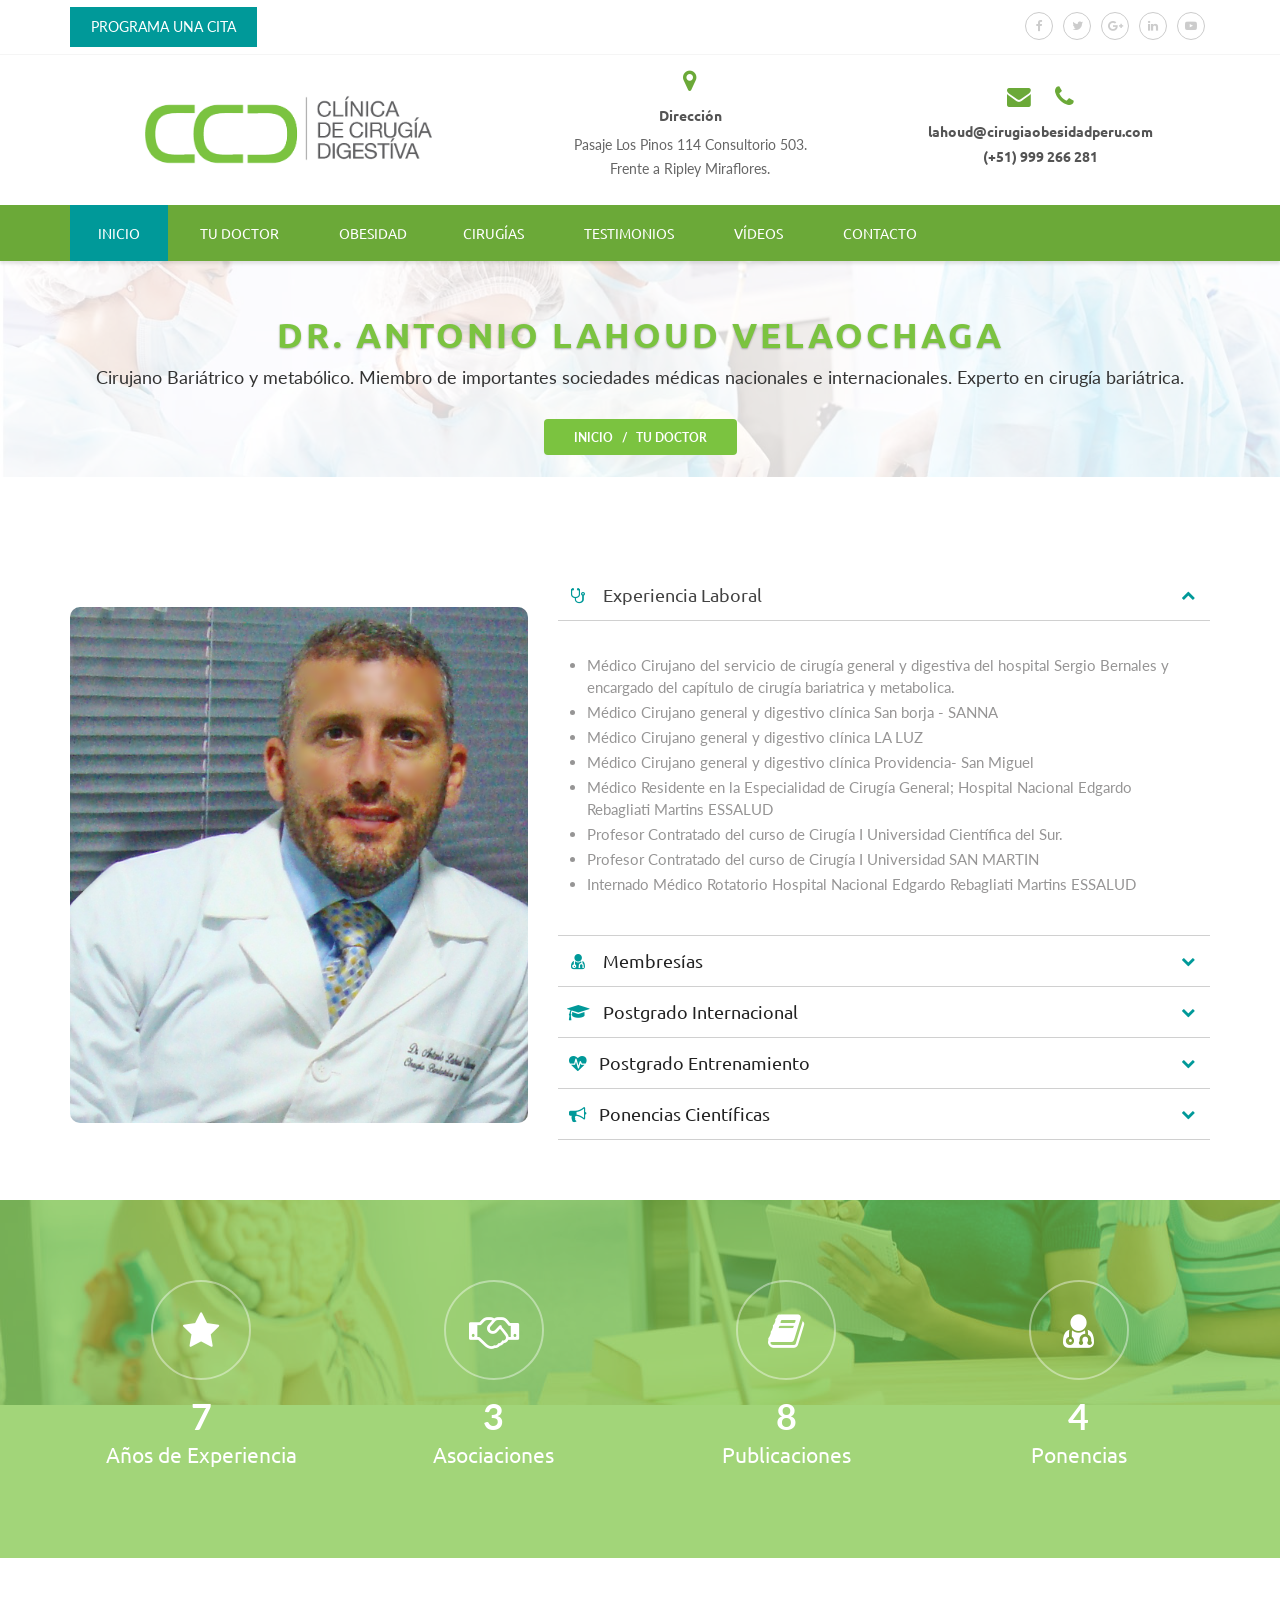
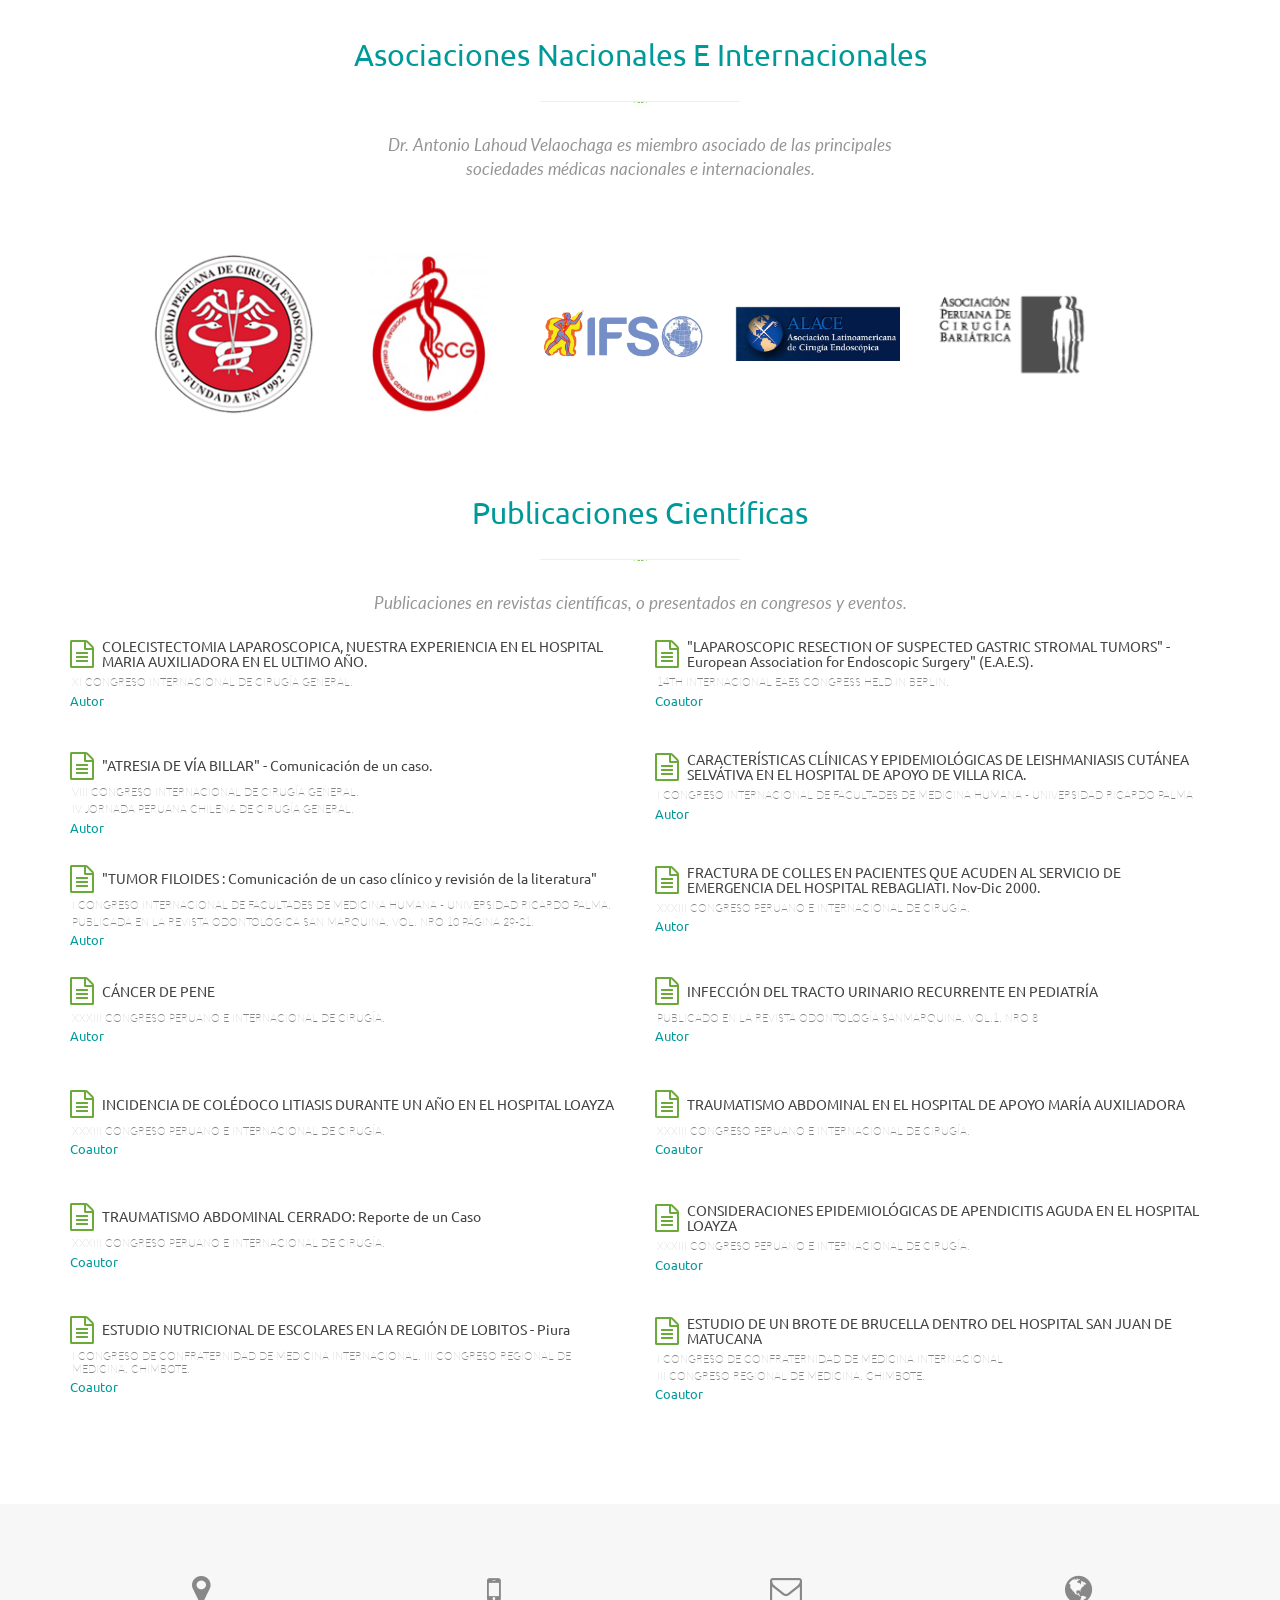
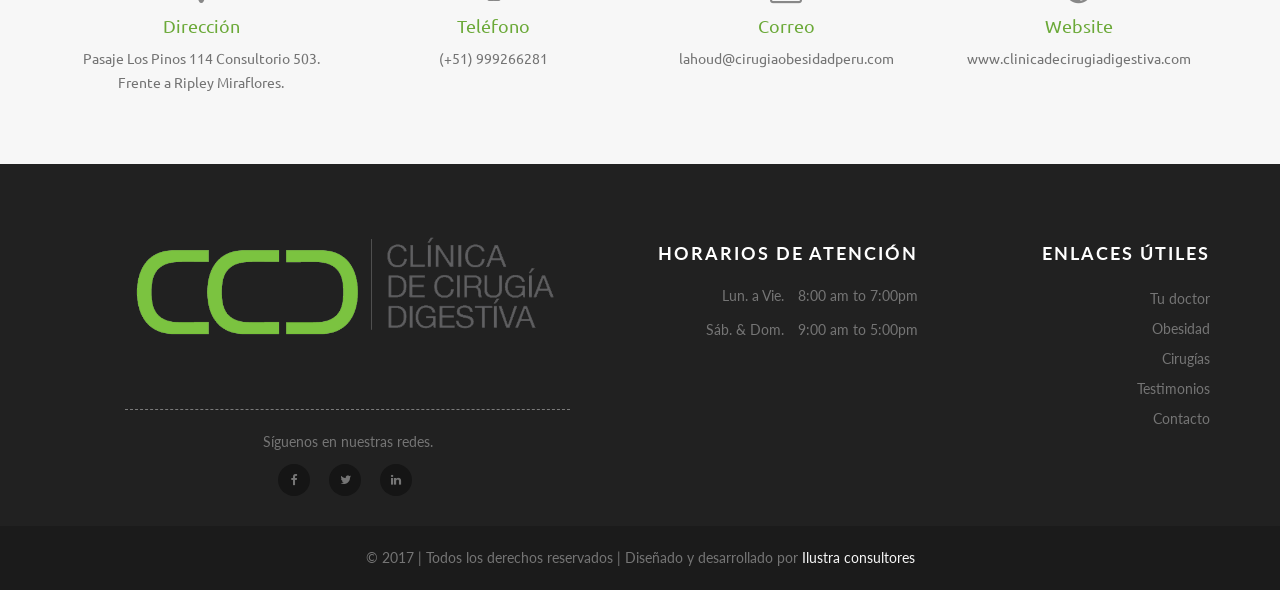
==== commit ad16c95b: "Avance website 50% - links blocked" ====
--- a/02-about-us-1.html
+++ b/02-about-us-1.html
@@ -83,69 +83,16 @@
 
       <!--======= NAVIGATION =========-->
       <nav class="webimenu container">
-         <ul  class="ownmenu">
-           <li><a href="index.html">Inicio</a></li>
-           <li class="active"><a href="02-about-us-1.html">Tu doctor</a></li>
+        <ul  class="ownmenu">
+           <li class="active"><a href="index.html">Inicio</a></li>
+           <li><a href="02-about-us-1.html">Tu doctor</a></li>
            <li><a href="obesidad.html">Obesidad </a>
-             <ul class="dropdown">
-               <li><a href="services.html">SERVICES</a></li>
-               <li><a href="services-1.html">SERVICES 2</a></li>
-             </ul>
-           </li>
-           <li><a href="03-department.html">Cirugías </a> </li>
-           <li><a href="05-doctors.html">Testimonios </a>
-             <ul class="dropdown">
-               <li><a href="gallery.html">GALLERY</a></li>
-               <li><a href="gallery-2-col.html">GALLERY 2 col</a></li>
-               <li><a href="gallery-3-col.html">GALLERY 3 col</a></li>
-               <li><a href="gallery-4-col.html">GALLERY 4 col</a></li>
-             </ul>
-           </li>
-           <li><a href="index.html">Blog</a>
-             <!--======= MEGA MENU =========-->
-             <div class="megamenu full-width">
-               <div class="row nav-post">
-                 <div class="col-sm-6 boder-da-r">
-                   <ul>
-                     <li><a href="index.html">Home</a></li>
-                     <li><a href="index-1.html">Home Slider</a></li>
-                     <li><a href="index-2.html">Home 2</a></li>
-                     <li><a href="index-header.html">header 1</a></li>
-                     <li><a href="appointment.html">Appointment</a></li>
-                     <li><a href="02-about-us.html">About</a></li>
-                     <li><a href="02-about-us-1.html">About 2</a></li>
-                     <li><a href="services.html">SERVICES</a></li>
-                     <li><a href="services-1.html">SERVICES 2</a></li>
-                     <li><a href="03-department.html">Department</a></li>
-                     <li><a href="04-department-detail.html">Department Detail</a></li>
-                     <li><a href="team.html">TEAM</a></li>
-                     <li><a href="05-doctors.html">Doctors</a></li>
-                     <li><a href="05-doctors-1.html">Doctors 2</a></li>
-                   </ul>
-                 </div>
-                 <div class="col-sm-6">
-                   <ul>
-                     <li><a href="gallery.html">GALLERY</a></li>
-                     <li><a href="gallery-2-col.html">GALLERY 2 col</a></li>
-                     <li><a href="gallery-3-col.html">GALLERY 3 col</a></li>
-                     <li><a href="gallery-4-col.html">GALLERY 4 col</a></li>
-                     <li><a href="07-timetable.html">Timetable</a></li>
-                     <li><a href="08-blog.html">Blog</a></li>
-                     <li><a href="09-blog-single.html">Blog Single</a></li>
-                     <li><a href="10-shop.html">Shop</a></li>
-                     <li><a href="11-product-detail.html">Product Detail</a></li>
-                     <li><a href="12-contact.html">Contact</a></li>
-                     <li><a href="shortcodes.html">Shortcodes</a></li>
-                     <li><a href="coming-soon.html">Coming Soon</a></li>
-                     <li><a href="404.html">404</a></li>
-                   </ul>
-                 </div>
-               </div>
-             </div>
-           </li>
-           <li><a href="12-contact.html">Contacto</a> </li>
-         </ul>
-       </nav>
+           <li><a href="cirugia.html">Cirugías </a> </li>
+           <li><a href="">Testimonios </a> </li>
+           <li><a href="">Vídeos</a> </li>
+           <li><a href="">Contacto</a> </li>
+        </ul>
+      </nav>
     </div>
   </header>
 
